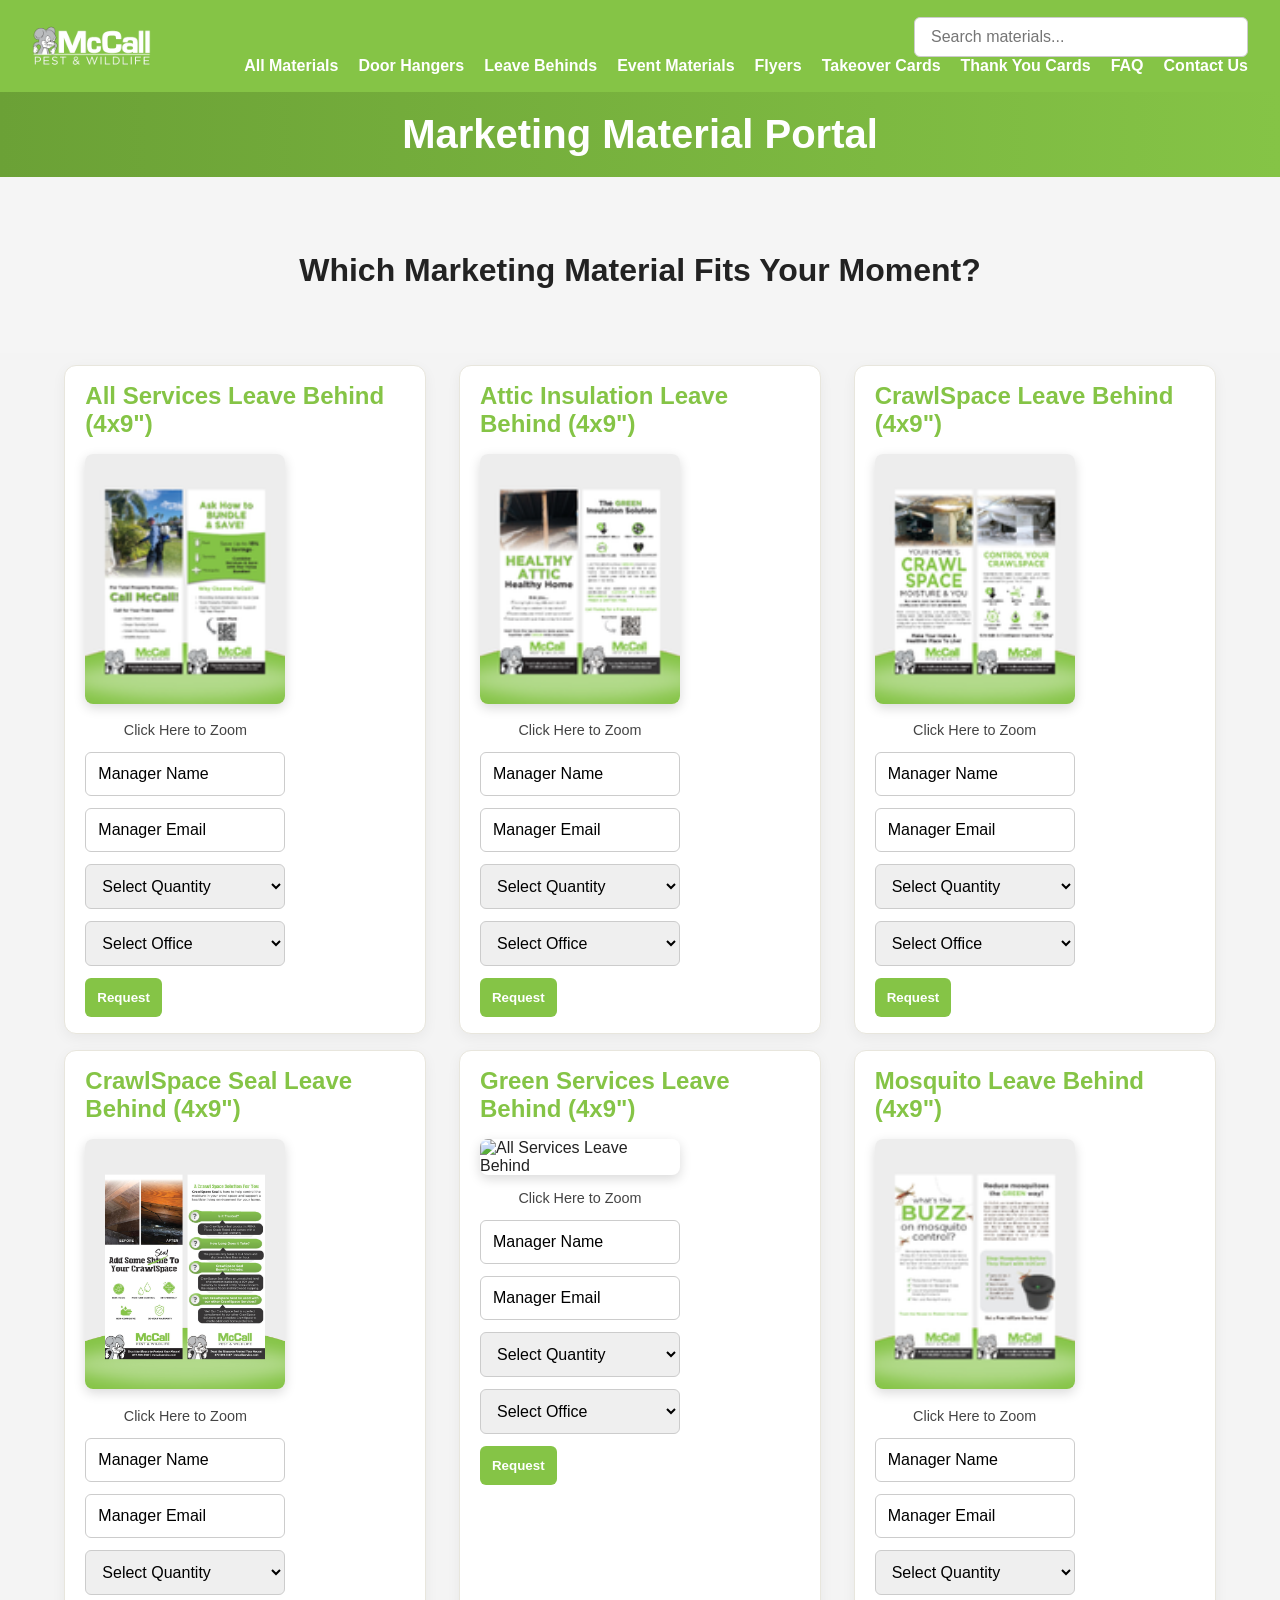
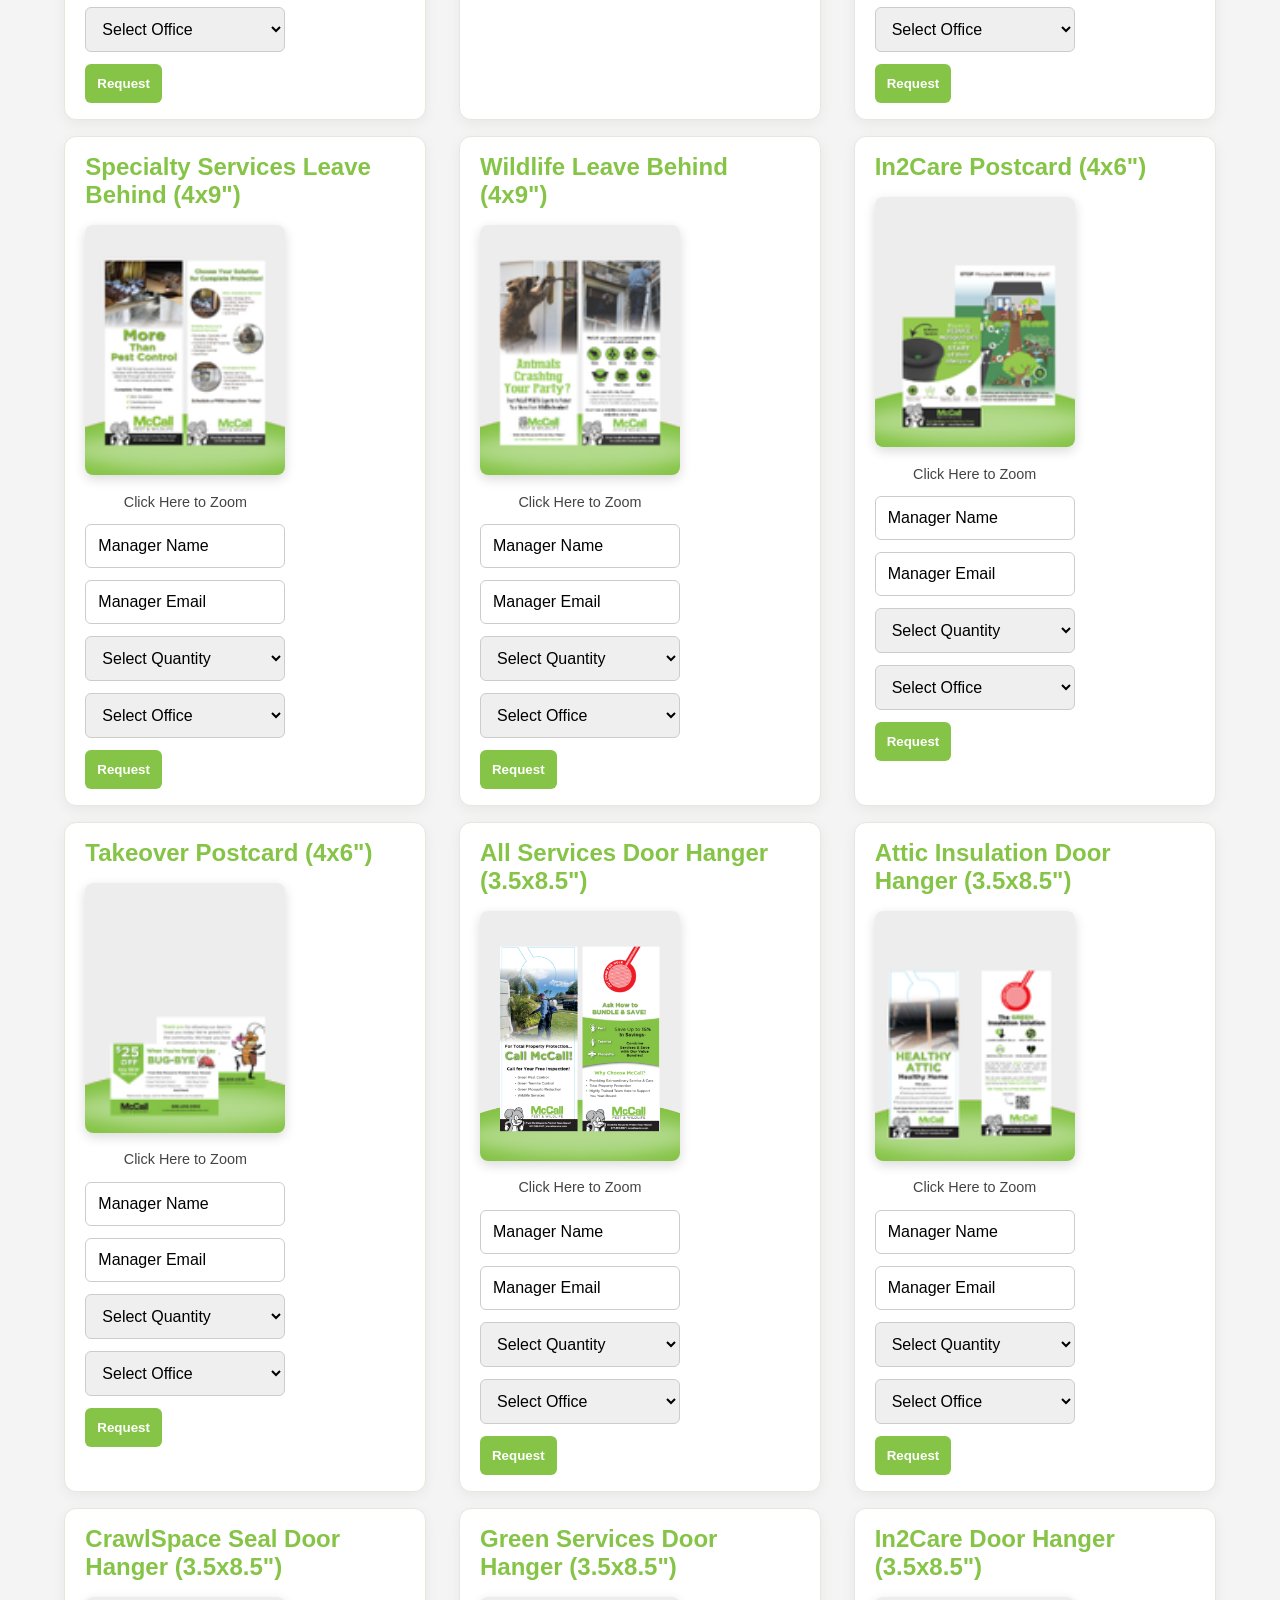
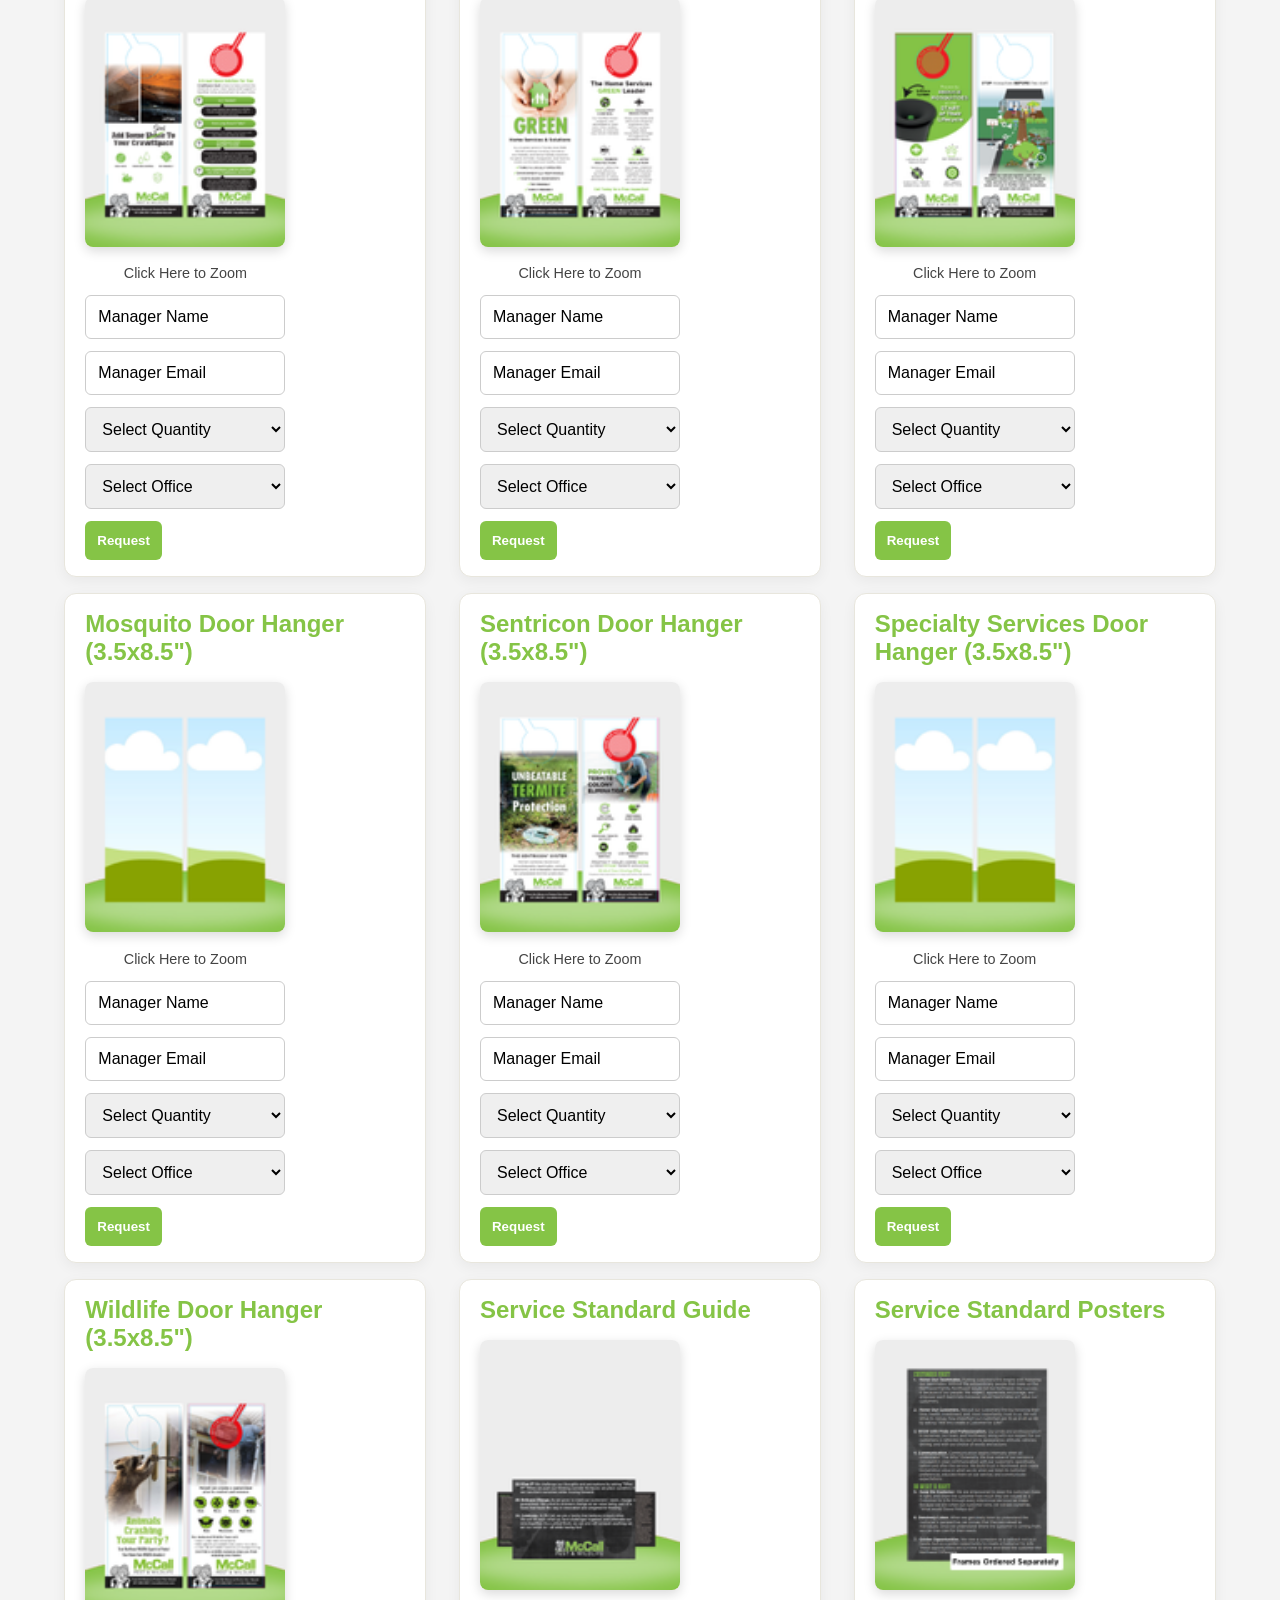
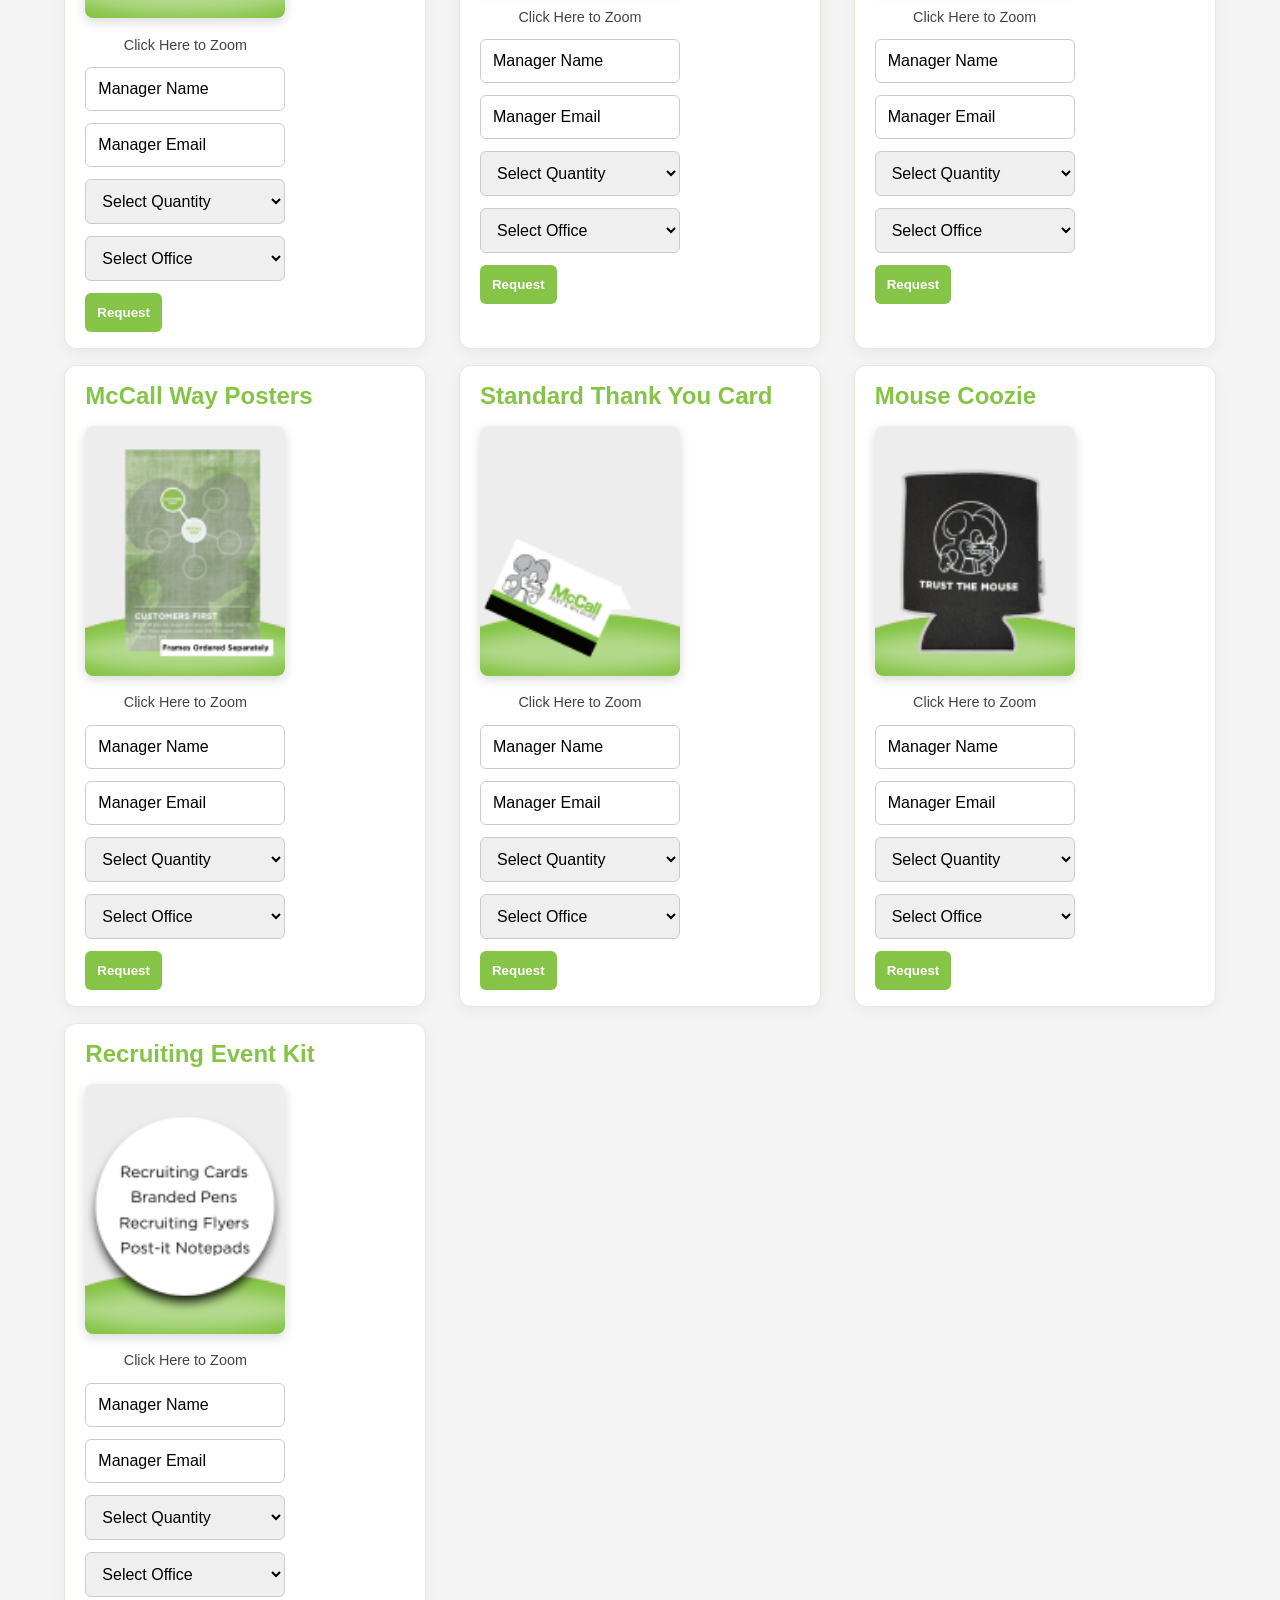
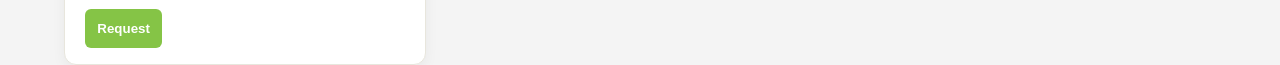
==== catalog.html @ 60d9f59c "done" ====
<!DOCTYPE html>
<html lang="en">
<head>
  <meta charset="UTF-8" />
  <meta name="viewport" content="width=device-width, initial-scale=1.0"/>
  <title>Product Flyers</title>
  <link rel="stylesheet" href="style.css" />
</head>
<body>

    <iframe name="hiddenFrame" style="display:none;"></iframe>
    
  <header class="header">
    <div class="logo-nav-container">
      <img src="images/McCall.png" alt="McCall Logo" class="logo" />
    


<div class="search-wrapper">
  <div class="search-container">
    <input type="text" id="portalSearch" placeholder="Search materials..." />
  </div>
  
<nav class="navbar"> 
  <a href="catalog.html">All Materials</a>
  <a href="door-hangers.html">Door Hangers</a>
  <a href="leave-behinds.html">Leave Behinds</a>
  <a href="event-materials.html">Event Materials</a>
  <a href="flyers.html">Flyers</a>
  <a href="takeover.html">Takeover Cards</a>
  <a href="thank-you-cards.html">Thank You Cards</a>
  <a href="faq.html">FAQ</a>
  <a href="contact.html">Contact Us</a>
</nav>

</div>



    </div>
  </header>

  <section class="hero-banner">
    <h1 class="hero-title">Marketing Material Portal</h1>
  </section>

<section class="feature-section" id="featureSection" aria-expanded="false">
  <div class="feature-content">
    <div class="feature-text-card">
      <h2>
        <a href="#" class="feature-title-link" id="featureToggle" role="button" aria-controls="featureDetails" aria-expanded="false">
          Which Marketing Material Fits Your Moment?
        </a>
      </h2>
      <div class="feature-details">
        <p><strong>Door Hangers (3.5x8.5")</strong><br>
        Designed with your clover leafing strategy in mind.</p>
        <p><strong>Flyers (8.5x11")</strong><br>
        The largest way to share your services. Perfect for community boards, commercial leave-behinds, and high-impact messaging.</p>
        <p><strong>Leave Behinds (4x9")</strong><br>
        Designed for in-person connection and extraordinary events. A friendly, sleek way to continue the conversation.</p>
        <p><strong>Takeover Cards (3x5")</strong><br>
        Share $25 discounts to new customers at events.</p>
        <p><strong>Thank You Cards (3x5")</strong><br>
        A kind word goes a long way. Use these to show appreciation for your community or teammates.</p>
      </div>
    </div>
  </div>
</section>





  <main class="product-grid">

   <div class="product-card">
      <h2 class="product-title">All Services Leave Behind (4x9")</h2>

        <div class="row-layout">
<div class="flyer-expand-toggle">
  <input class="expand-checkbox" hidden id="expand-all-services-leave-behind" type="checkbox" />

  <!-- 👇 This label controls the expand toggle -->
  <label class="flyer-thumb-container" for="expand-all-services-leave-behind">
    <img
      alt="All Services Leave Behind"
      class="flyer-thumb top-left"
      src="images/M11-allservices-lb-120.png"
    />

    <!-- 👇 This text is part of the same label, so it's clickable too -->
    <p style="text-align: center; font-size: 0.9rem; color: #444;">
      Click Here to Zoom
    </p>
  </label>

   <div class="product-details">
      <form 
  action="https://hooks.zapier.com/hooks/catch/12716030/um5ylif/" 
  method="POST" 
  target="hiddenFrame" 
  onsubmit="handleFormSubmit(event)" 
>


            <input type="text" name="fullName" placeholder="Manager Name" required />
            <input type="email" name="email" placeholder="Manager Email" required />
            <select name="Quantity" required>
              <option value="" disabled selected>Select Quantity</option>
              <option value="100">100</option>
              <option value="250">250</option>
              <option value="500">500</option>
              <option value="1000">1000</option>
            </select>
            <select name="office" required>
              <option value="" disabled selected>Select Office</option>
           <option value="Gainesville - McCall">Gainesville - McCall</option>
        <option value="Jacksonville - McCall">Jacksonville - McCall</option>
        <option value="Jacksonville Bases - McCall">Jacksonville Bases - McCall</option>
        <option value="Ocala - McCall">Ocala - McCall</option>
        <option value="Orlando - McCall">Orlando - McCall</option>
        <option value="Tallahassee - McCall">Tallahassee - McCall</option>
        <option value="Tampa - McCall">Tampa - McCall</option>
            </select>
            <input type="hidden" name="product" value="All Services Leave Behind" />
            <button type="submit" class="button">Request</button>
          </form>

          <p id="successMessage" style="display:none; color:green; margin-top:10px;">
  🥳 Stay tuned for an email confirmation!
</p>
        </div>

  <!-- This section shows the expanded view -->
  <label class="flyer-expanded-view" for="expand-all-services-leave-behind">
    <button aria-label="Close" class="flyer-close-button">×</button>
    <img
      alt="All Services Leave Behind"
      class="flyer-expanded-img"
      src="images/M11-allservices-lb-720.png"
    />
  </label>
</div>
      </div>
    </div>
    
   <div class="product-card">
      <h2 class="product-title">Attic Insulation Leave Behind (4x9")</h2>

        <div class="row-layout">
<div class="flyer-expand-toggle">
  <input class="expand-checkbox" hidden id="expand-Attic Insulation Leave Behind" type="checkbox" />

  <!-- 👇 This label controls the expand toggle -->
  <label class="flyer-thumb-container" for="expand-Attic Insulation Leave Behind">
    <img
      alt="All Services Leave Behind"
      class="flyer-thumb top-left"
      src="images/M11-attic-insulation-lb-120.png"
    />

    <!-- 👇 This text is part of the same label, so it's clickable too -->
    <p style="text-align: center; font-size: 0.9rem; color: #444;">
      Click Here to Zoom
    </p>
  </label>

   <div class="product-details">
      <form 
  action="https://hooks.zapier.com/hooks/catch/12716030/um5ylif/" 
  method="POST" 
  target="hiddenFrame" 
  onsubmit="handleFormSubmit(event)" 
>


            <input type="text" name="fullName" placeholder="Manager Name" required />
            <input type="email" name="email" placeholder="Manager Email" required />
            <select name="Quantity" required>
              <option value="" disabled selected>Select Quantity</option>
              <option value="100">100</option>
              <option value="250">250</option>
              <option value="500">500</option>
              <option value="1000">1000</option>
            </select>
            <select name="office" required>
              <option value="" disabled selected>Select Office</option>
           <option value="Gainesville - McCall">Gainesville - McCall</option>
        <option value="Jacksonville - McCall">Jacksonville - McCall</option>
        <option value="Jacksonville Bases - McCall">Jacksonville Bases - McCall</option>
        <option value="Ocala - McCall">Ocala - McCall</option>
        <option value="Orlando - McCall">Orlando - McCall</option>
        <option value="Tallahassee - McCall">Tallahassee - McCall</option>
        <option value="Tampa - McCall">Tampa - McCall</option>
            </select>
            <input type="hidden" name="product" value="Attic Insulation Leave Behind" />
            <button type="submit" class="button">Request</button>
          </form>

          <p id="successMessage" style="display:none; color:green; margin-top:10px;">
  🥳 Stay tuned for an email confirmation!
</p>
        </div>

  <!-- This section shows the expanded view -->
  <label class="flyer-expanded-view" for="expand-Attic Insulation Leave Behind">
    <button aria-label="Close" class="flyer-close-button">×</button>
    <img
      alt="All Services Leave Behind"
      class="flyer-expanded-img"
      src="images/M11-attic-insulation-lb-720.png"
    />
  </label>
</div>
      </div>
    </div>

    <div class="product-card">
      <h2 class="product-title">CrawlSpace Leave Behind (4x9")</h2>

        <div class="row-layout">
<div class="flyer-expand-toggle">
  <input class="expand-checkbox" hidden id="expand-CrawlSpace Leave Behind" type="checkbox" />

  <!-- 👇 This label controls the expand toggle -->
  <label class="flyer-thumb-container" for="expand-CrawlSpace Leave Behind">
    <img
      alt="All Services Leave Behind"
      class="flyer-thumb top-left"
      src="images/M11-crawlspace-lb-120.png"
    />

    <!-- 👇 This text is part of the same label, so it's clickable too -->
    <p style="text-align: center; font-size: 0.9rem; color: #444;">
      Click Here to Zoom
    </p>
  </label>

   <div class="product-details">
      <form 
  action="https://hooks.zapier.com/hooks/catch/12716030/um5ylif/" 
  method="POST" 
  target="hiddenFrame" 
  onsubmit="handleFormSubmit(event)" 
>


            <input type="text" name="fullName" placeholder="Manager Name" required />
            <input type="email" name="email" placeholder="Manager Email" required />
            <select name="Quantity" required>
              <option value="" disabled selected>Select Quantity</option>
              <option value="100">100</option>
              <option value="250">250</option>
              <option value="500">500</option>
              <option value="1000">1000</option>
            </select>
            <select name="office" required>
              <option value="" disabled selected>Select Office</option>
           <option value="Gainesville - McCall">Gainesville - McCall</option>
        <option value="Jacksonville - McCall">Jacksonville - McCall</option>
        <option value="Jacksonville Bases - McCall">Jacksonville Bases - McCall</option>
        <option value="Ocala - McCall">Ocala - McCall</option>
        <option value="Orlando - McCall">Orlando - McCall</option>
        <option value="Tallahassee - McCall">Tallahassee - McCall</option>
        <option value="Tampa - McCall">Tampa - McCall</option>
            </select>
            <input type="hidden" name="product" value="CrawlSpace " />
            <button type="submit" class="button">Request</button>
          </form>

          <p id="successMessage" style="display:none; color:green; margin-top:10px;">
  🥳 Stay tuned for an email confirmation!
</p>
        </div>

  <!-- This section shows the expanded view -->
  <label class="flyer-expanded-view" for="expand-CrawlSpace Leave Behind">
    <button aria-label="Close" class="flyer-close-button">×</button>
    <img
      alt="All Services Leave Behind"
      class="flyer-expanded-img"
      src="images/M11-crawlspace-lb-720.png"
    />
  </label>
</div>
      </div>
    </div>

       <div class="product-card">
      <h2 class="product-title">CrawlSpace Seal Leave Behind (4x9")</h2>

        <div class="row-layout">
<div class="flyer-expand-toggle">
  <input class="expand-checkbox" hidden id="expand-CrawlSpace Seal Leave Behind" type="checkbox" />

  <!-- 👇 This label controls the expand toggle -->
  <label class="flyer-thumb-container" for="expand-CrawlSpace Seal Leave Behind">
    <img
      alt="All Services Leave Behind"
      class="flyer-thumb top-left"
      src="images/M11-crawlspace-seal-lb-720.png"
    />

    <!-- 👇 This text is part of the same label, so it's clickable too -->
    <p style="text-align: center; font-size: 0.9rem; color: #444;">
      Click Here to Zoom
    </p>
  </label>

   <div class="product-details">
      <form 
  action="https://hooks.zapier.com/hooks/catch/12716030/um5ylif/" 
  method="POST" 
  target="hiddenFrame" 
  onsubmit="handleFormSubmit(event)" 
>


            <input type="text" name="fullName" placeholder="Manager Name" required />
            <input type="email" name="email" placeholder="Manager Email" required />
            <select name="Quantity" required>
              <option value="" disabled selected>Select Quantity</option>
              <option value="100">100</option>
              <option value="250">250</option>
              <option value="500">500</option>
              <option value="1000">1000</option>
            </select>
            <select name="office" required>
              <option value="" disabled selected>Select Office</option>
           <option value="Gainesville - McCall">Gainesville - McCall</option>
        <option value="Jacksonville - McCall">Jacksonville - McCall</option>
        <option value="Jacksonville Bases - McCall">Jacksonville Bases - McCall</option>
        <option value="Ocala - McCall">Ocala - McCall</option>
        <option value="Orlando - McCall">Orlando - McCall</option>
        <option value="Tallahassee - McCall">Tallahassee - McCall</option>
        <option value="Tampa - McCall">Tampa - McCall</option>
            </select>
            <input type="hidden" name="product" value="CrawlSpace Seal Leave Behind" />
            <button type="submit" class="button">Request</button>
          </form>

          <p id="successMessage" style="display:none; color:green; margin-top:10px;">
  🥳 Stay tuned for an email confirmation!
</p>
        </div>

  <!-- This section shows the expanded view -->
  <label class="flyer-expanded-view" for="expand-CrawlSpace Seal Leave Behind">
    <button aria-label="Close" class="flyer-close-button">×</button>
    <img
      alt="All Services Leave Behind"
      class="flyer-expanded-img"
      src="images/M11-crawlspace-seal-lb-720.png"
    />
  </label>
</div>
      </div>
    </div>

    
    <div class="product-card">
      <h2 class="product-title">Green Services Leave Behind (4x9")</h2>

        <div class="row-layout">
<div class="flyer-expand-toggle">
  <input class="expand-checkbox" hidden id="expand-Green Services Leave Behind" type="checkbox" />

  <!-- 👇 This label controls the expand toggle -->
  <label class="flyer-thumb-container" for="expand-Green Services Leave Behind">
    <img
      alt="All Services Leave Behind"
      class="flyer-thumb top-left"
      src="images/m11-green-services-lb-120.png"
    />

    <!-- 👇 This text is part of the same label, so it's clickable too -->
    <p style="text-align: center; font-size: 0.9rem; color: #444;">
      Click Here to Zoom
    </p>
  </label>

   <div class="product-details">
      <form 
  action="https://hooks.zapier.com/hooks/catch/12716030/um5ylif/" 
  method="POST" 
  target="hiddenFrame" 
  onsubmit="handleFormSubmit(event)" 
>


            <input type="text" name="fullName" placeholder="Manager Name" required />
            <input type="email" name="email" placeholder="Manager Email" required />
            <select name="Quantity" required>
              <option value="" disabled selected>Select Quantity</option>
              <option value="100">100</option>
              <option value="250">250</option>
              <option value="500">500</option>
              <option value="1000">1000</option>
            </select>
            <select name="office" required>
              <option value="" disabled selected>Select Office</option>
           <option value="Gainesville - McCall">Gainesville - McCall</option>
        <option value="Jacksonville - McCall">Jacksonville - McCall</option>
        <option value="Jacksonville Bases - McCall">Jacksonville Bases - McCall</option>
        <option value="Ocala - McCall">Ocala - McCall</option>
        <option value="Orlando - McCall">Orlando - McCall</option>
        <option value="Tallahassee - McCall">Tallahassee - McCall</option>
        <option value="Tampa - McCall">Tampa - McCall</option>
            </select>
            <input type="hidden" name="product" value="Green Services Leave Behind" />
            <button type="submit" class="button">Request</button>
          </form>

          <p id="successMessage" style="display:none; color:green; margin-top:10px;">
  🥳 Stay tuned for an email confirmation!
</p>
        </div>

  <!-- This section shows the expanded view -->
  <label class="flyer-expanded-view" for="expand-Green Services Leave Behind">
    <button aria-label="Close" class="flyer-close-button">×</button>
    <img
      alt="All Services Leave Behind"
      class="flyer-expanded-img"
      src="images/m11-green-services-lb-720.png"
    />
  </label>
</div>
      </div>
    </div>

 

     <div class="product-card">
      <h2 class="product-title">Mosquito Leave Behind (4x9")</h2>

        <div class="row-layout">
<div class="flyer-expand-toggle">
  <input class="expand-checkbox" hidden id="expand-Mosquito Leave Behind" type="checkbox" />

  <!-- 👇 This label controls the expand toggle -->
  <label class="flyer-thumb-container" for="expand-Mosquito Leave Behind">
    <img
      alt="All Services Leave Behind"
      class="flyer-thumb top-left"
      src="images/M11-mosquito-lb-120.png"
    />

    <!-- 👇 This text is part of the same label, so it's clickable too -->
    <p style="text-align: center; font-size: 0.9rem; color: #444;">
      Click Here to Zoom
    </p>
  </label>

   <div class="product-details">
      <form 
  action="https://hooks.zapier.com/hooks/catch/12716030/um5ylif/" 
  method="POST" 
  target="hiddenFrame" 
  onsubmit="handleFormSubmit(event)" 
>


            <input type="text" name="fullName" placeholder="Manager Name" required />
            <input type="email" name="email" placeholder="Manager Email" required />
            <select name="Quantity" required>
              <option value="" disabled selected>Select Quantity</option>
              <option value="100">100</option>
              <option value="250">250</option>
              <option value="500">500</option>
              <option value="1000">1000</option>
            </select>
            <select name="office" required>
              <option value="" disabled selected>Select Office</option>
           <option value="Gainesville - McCall">Gainesville - McCall</option>
        <option value="Jacksonville - McCall">Jacksonville - McCall</option>
        <option value="Jacksonville Bases - McCall">Jacksonville Bases - McCall</option>
        <option value="Ocala - McCall">Ocala - McCall</option>
        <option value="Orlando - McCall">Orlando - McCall</option>
        <option value="Tallahassee - McCall">Tallahassee - McCall</option>
        <option value="Tampa - McCall">Tampa - McCall</option>
            </select>
            <input type="hidden" name="product" value="Mosquito Leave Behind" />
            <button type="submit" class="button">Request</button>
          </form>

          <p id="successMessage" style="display:none; color:green; margin-top:10px;">
  🥳 Stay tuned for an email confirmation!
</p>
        </div>

  <!-- This section shows the expanded view -->
  <label class="flyer-expanded-view" for="expand-Mosquito Leave Behind">
    <button aria-label="Close" class="flyer-close-button">×</button>
    <img
      alt="All Services Leave Behind"
      class="flyer-expanded-img"
      src="images/M11-mosquito-lb-720.png"
    />
  </label>
</div>
      </div>
    </div>

        

           <div class="product-card">
      <h2 class="product-title">Specialty Services Leave Behind (4x9")</h2>

        <div class="row-layout">
<div class="flyer-expand-toggle">
  <input class="expand-checkbox" hidden id="expand-Specialty Services Leave Behind" type="checkbox" />

  <!-- 👇 This label controls the expand toggle -->
  <label class="flyer-thumb-container" for="expand-Specialty Services Leave Behind">
    <img
      alt="All Services Leave Behind"
      class="flyer-thumb top-left"
      src="images/M11-specialty-services-lb-120.png"
    />

    <!-- 👇 This text is part of the same label, so it's clickable too -->
    <p style="text-align: center; font-size: 0.9rem; color: #444;">
      Click Here to Zoom
    </p>
  </label>

   <div class="product-details">
      <form 
  action="https://hooks.zapier.com/hooks/catch/12716030/um5ylif/" 
  method="POST" 
  target="hiddenFrame" 
  onsubmit="handleFormSubmit(event)" 
>


            <input type="text" name="fullName" placeholder="Manager Name" required />
            <input type="email" name="email" placeholder="Manager Email" required />
            <select name="Quantity" required>
              <option value="" disabled selected>Select Quantity</option>
              <option value="100">100</option>
              <option value="250">250</option>
              <option value="500">500</option>
              <option value="1000">1000</option>
            </select>
            <select name="office" required>
              <option value="" disabled selected>Select Office</option>
           <option value="Gainesville - McCall">Gainesville - McCall</option>
        <option value="Jacksonville - McCall">Jacksonville - McCall</option>
        <option value="Jacksonville Bases - McCall">Jacksonville Bases - McCall</option>
        <option value="Ocala - McCall">Ocala - McCall</option>
        <option value="Orlando - McCall">Orlando - McCall</option>
        <option value="Tallahassee - McCall">Tallahassee - McCall</option>
        <option value="Tampa - McCall">Tampa - McCall</option>
            </select>
            <input type="hidden" name="product" value="Sentricon Leave Behind" />
            <button type="submit" class="button">Request</button>
          </form>

          <p id="successMessage" style="display:none; color:green; margin-top:10px;">
  🥳 Stay tuned for an email confirmation!
</p>
        </div>

  <!-- This section shows the expanded view -->
  <label class="flyer-expanded-view" for="expand-Specialty Services Leave Behind">
    <button aria-label="Close" class="flyer-close-button">×</button>
    <img
      alt="All Services Leave Behind"
      class="flyer-expanded-img"
      src="images/M11-specialty-services-lb-720.png"
    />
  </label>
</div>
      </div>
    </div>

               <div class="product-card">
      <h2 class="product-title">Wildlife Leave Behind (4x9")</h2>

        <div class="row-layout">
<div class="flyer-expand-toggle">
  <input class="expand-checkbox" hidden id="expand-Wildlife Leave Behind" type="checkbox" />

  <!-- 👇 This label controls the expand toggle -->
  <label class="flyer-thumb-container" for="expand-Wildlife Leave Behind">
    <img
      alt="All Services Leave Behind"
      class="flyer-thumb top-left"
      src="images/M11-wildlife-lb-120.png"
    />

    <!-- 👇 This text is part of the same label, so it's clickable too -->
    <p style="text-align: center; font-size: 0.9rem; color: #444;">
      Click Here to Zoom
    </p>
  </label>

   <div class="product-details">
      <form 
  action="https://hooks.zapier.com/hooks/catch/12716030/um5ylif/" 
  method="POST" 
  target="hiddenFrame" 
  onsubmit="handleFormSubmit(event)" 
>


            <input type="text" name="fullName" placeholder="Manager Name" required />
            <input type="email" name="email" placeholder="Manager Email" required />
            <select name="Quantity" required>
              <option value="" disabled selected>Select Quantity</option>
              <option value="100">100</option>
              <option value="250">250</option>
              <option value="500">500</option>
              <option value="1000">1000</option>
            </select>
            <select name="office" required>
              <option value="" disabled selected>Select Office</option>
           <option value="Gainesville - McCall">Gainesville - McCall</option>
        <option value="Jacksonville - McCall">Jacksonville - McCall</option>
        <option value="Jacksonville Bases - McCall">Jacksonville Bases - McCall</option>
        <option value="Ocala - McCall">Ocala - McCall</option>
        <option value="Orlando - McCall">Orlando - McCall</option>
        <option value="Tallahassee - McCall">Tallahassee - McCall</option>
        <option value="Tampa - McCall">Tampa - McCall</option>
            </select>
            <input type="hidden" name="product" value="Wildlife Leave Behind" />
            <button type="submit" class="button">Request</button>
          </form>

          <p id="successMessage" style="display:none; color:green; margin-top:10px;">
  🥳 Stay tuned for an email confirmation!
</p>
        </div>

  <!-- This section shows the expanded view -->
  <label class="flyer-expanded-view" for="expand-Wildlife Leave Behind">
    <button aria-label="Close" class="flyer-close-button">×</button>
    <img
      alt="All Services Leave Behind"
      class="flyer-expanded-img"
      src="images/M11-wildlife-lb-720.png"
    />
  </label>
</div>
      </div>
    </div>

        <div class="product-card">
      <h2 class="product-title">In2Care Postcard (4x6")</h2>

        <div class="row-layout">
<div class="flyer-expand-toggle">
  <input class="expand-checkbox" hidden id="expand-In2Care Postcard" type="checkbox" />

  <!-- 👇 This label controls the expand toggle -->
  <label class="flyer-thumb-container" for="expand-In2Care Postcard">
    <img
      alt="All Services Leave Behind"
      class="flyer-thumb top-left"
      src="images/M11-in2care-postcard-120.png"
    />

    <!-- 👇 This text is part of the same label, so it's clickable too -->
    <p style="text-align: center; font-size: 0.9rem; color: #444;">
      Click Here to Zoom
    </p>
  </label>

   <div class="product-details">
      <form 
  action="https://hooks.zapier.com/hooks/catch/12716030/um5ylif/" 
  method="POST" 
  target="hiddenFrame" 
  onsubmit="handleFormSubmit(event)" 
>


            <input type="text" name="fullName" placeholder="Manager Name" required />
            <input type="email" name="email" placeholder="Manager Email" required />
            <select name="Quantity" required>
              <option value="" disabled selected>Select Quantity</option>
              <option value="100">100</option>
              <option value="250">250</option>
              <option value="500">500</option>
              <option value="1000">1000</option>
            </select>
            <select name="office" required>
              <option value="" disabled selected>Select Office</option>
           <option value="Gainesville - McCall">Gainesville - McCall</option>
        <option value="Jacksonville - McCall">Jacksonville - McCall</option>
        <option value="Jacksonville Bases - McCall">Jacksonville Bases - McCall</option>
        <option value="Ocala - McCall">Ocala - McCall</option>
        <option value="Orlando - McCall">Orlando - McCall</option>
        <option value="Tallahassee - McCall">Tallahassee - McCall</option>
        <option value="Tampa - McCall">Tampa - McCall</option>
            </select>
            <input type="hidden" name="product" value="In2Care Postcard" />
            <button type="submit" class="button">Request</button>
          </form>

          <p id="successMessage" style="display:none; color:green; margin-top:10px;">
  🥳 Stay tuned for an email confirmation!
</p>
        </div>

  <!-- This section shows the expanded view -->
  <label class="flyer-expanded-view" for="expand-In2Care Postcard">
    <button aria-label="Close" class="flyer-close-button">×</button>
    <img
      alt="All Services Leave Behind"
      class="flyer-expanded-img"
      src="images/M11-in2care-postcard-720.png"
    />
  </label>
</div>
      </div>
    </div>


                   <div class="product-card">
      <h2 class="product-title">Takeover Postcard (4x6")</h2>

        <div class="row-layout">
<div class="flyer-expand-toggle">
  <input class="expand-checkbox" hidden id="expand-Takeover Postcard" type="checkbox" />

  <!-- 👇 This label controls the expand toggle -->
  <label class="flyer-thumb-container" for="expand-Takeover Postcard">
    <img
      alt="All Services Leave Behind"
      class="flyer-thumb top-left"
      src="images/M11-takeover-postcard-120.png"
    />

    <!-- 👇 This text is part of the same label, so it's clickable too -->
    <p style="text-align: center; font-size: 0.9rem; color: #444;">
      Click Here to Zoom
    </p>
  </label>

   <div class="product-details">
      <form 
  action="https://hooks.zapier.com/hooks/catch/12716030/um5ylif/" 
  method="POST" 
  target="hiddenFrame" 
  onsubmit="handleFormSubmit(event)" 
>


            <input type="text" name="fullName" placeholder="Manager Name" required />
            <input type="email" name="email" placeholder="Manager Email" required />
            <select name="Quantity" required>
              <option value="" disabled selected>Select Quantity</option>
              <option value="100">100</option>
              <option value="250">250</option>
              <option value="500">500</option>
              <option value="1000">1000</option>
            </select>
            <select name="office" required>
              <option value="" disabled selected>Select Office</option>
           <option value="Gainesville - McCall">Gainesville - McCall</option>
        <option value="Jacksonville - McCall">Jacksonville - McCall</option>
        <option value="Jacksonville Bases - McCall">Jacksonville Bases - McCall</option>
        <option value="Ocala - McCall">Ocala - McCall</option>
        <option value="Orlando - McCall">Orlando - McCall</option>
        <option value="Tallahassee - McCall">Tallahassee - McCall</option>
        <option value="Tampa - McCall">Tampa - McCall</option>
            </select>
            <input type="hidden" name="product" value="Takeover Postcard" />
            <button type="submit" class="button">Request</button>
          </form>

          <p id="successMessage" style="display:none; color:green; margin-top:10px;">
  🥳 Stay tuned for an email confirmation!
</p>
        </div>

  <!-- This section shows the expanded view -->
  <label class="flyer-expanded-view" for="expand-Takeover Postcard">
    <button aria-label="Close" class="flyer-close-button">×</button>
    <img
      alt="All Services Leave Behind"
      class="flyer-expanded-img"
      src="images/M11-takeover-postcard-720.png"
    />
  </label>
</div>
      </div>
    </div>

                       <div class="product-card">
      <h2 class="product-title">All Services Door Hanger (3.5x8.5")</h2>

        <div class="row-layout">
<div class="flyer-expand-toggle">
  <input class="expand-checkbox" hidden id="expand-All Services Door Hanger" type="checkbox" />

  <!-- 👇 This label controls the expand toggle -->
  <label class="flyer-thumb-container" for="expand-All Services Door Hanger">
    <img
      alt="All Services Leave Behind"
      class="flyer-thumb top-left"
      src="images/M11-allservices-dh-720.png"
    />

    <!-- 👇 This text is part of the same label, so it's clickable too -->
    <p style="text-align: center; font-size: 0.9rem; color: #444;">
      Click Here to Zoom
    </p>
  </label>

   <div class="product-details">
      <form 
  action="https://hooks.zapier.com/hooks/catch/12716030/um5ylif/" 
  method="POST" 
  target="hiddenFrame" 
  onsubmit="handleFormSubmit(event)" 
>


            <input type="text" name="fullName" placeholder="Manager Name" required />
            <input type="email" name="email" placeholder="Manager Email" required />
            <select name="Quantity" required>
              <option value="" disabled selected>Select Quantity</option>
              <option value="100">100</option>
              <option value="250">250</option>
              <option value="500">500</option>
              <option value="1000">1000</option>
            </select>
            <select name="office" required>
              <option value="" disabled selected>Select Office</option>
           <option value="Gainesville - McCall">Gainesville - McCall</option>
        <option value="Jacksonville - McCall">Jacksonville - McCall</option>
        <option value="Jacksonville Bases - McCall">Jacksonville Bases - McCall</option>
        <option value="Ocala - McCall">Ocala - McCall</option>
        <option value="Orlando - McCall">Orlando - McCall</option>
        <option value="Tallahassee - McCall">Tallahassee - McCall</option>
        <option value="Tampa - McCall">Tampa - McCall</option>
            </select>
            <input type="hidden" name="product" value="All Services Door Hanger" />
            <button type="submit" class="button">Request</button>
          </form>

          <p id="successMessage" style="display:none; color:green; margin-top:10px;">
  🥳 Stay tuned for an email confirmation!
</p>
        </div>

  <!-- This section shows the expanded view -->
  <label class="flyer-expanded-view" for="expand-All Services Door Hanger">
    <button aria-label="Close" class="flyer-close-button">×</button>
    <img
      alt="All Services Leave Behind"
      class="flyer-expanded-img"
      src="images/M11-takeover-postcard-720.png"
    />
  </label>
</div>
      </div>
    </div>

                           <div class="product-card">
      <h2 class="product-title">Attic Insulation Door Hanger (3.5x8.5")</h2>

        <div class="row-layout">
<div class="flyer-expand-toggle">
  <input class="expand-checkbox" hidden id="expand-Attic Insulation Door Hanger" type="checkbox" />

  <!-- 👇 This label controls the expand toggle -->
  <label class="flyer-thumb-container" for="expand-Attic Insulation Door Hanger">
    <img
      alt="All Services Leave Behind"
      class="flyer-thumb top-left"
      src="images/M11-attic-insulation-dh-120.png"
    />

    <!-- 👇 This text is part of the same label, so it's clickable too -->
    <p style="text-align: center; font-size: 0.9rem; color: #444;">
      Click Here to Zoom
    </p>
  </label>

   <div class="product-details">
      <form 
  action="https://hooks.zapier.com/hooks/catch/12716030/um5ylif/" 
  method="POST" 
  target="hiddenFrame" 
  onsubmit="handleFormSubmit(event)" 
>


            <input type="text" name="fullName" placeholder="Manager Name" required />
            <input type="email" name="email" placeholder="Manager Email" required />
            <select name="Quantity" required>
              <option value="" disabled selected>Select Quantity</option>
              <option value="100">100</option>
              <option value="250">250</option>
              <option value="500">500</option>
              <option value="1000">1000</option>
            </select>
            <select name="office" required>
              <option value="" disabled selected>Select Office</option>
           <option value="Gainesville - McCall">Gainesville - McCall</option>
        <option value="Jacksonville - McCall">Jacksonville - McCall</option>
        <option value="Jacksonville Bases - McCall">Jacksonville Bases - McCall</option>
        <option value="Ocala - McCall">Ocala - McCall</option>
        <option value="Orlando - McCall">Orlando - McCall</option>
        <option value="Tallahassee - McCall">Tallahassee - McCall</option>
        <option value="Tampa - McCall">Tampa - McCall</option>
            </select>
            <input type="hidden" name="product" value="Attic Insulation Door Hanger" />
            <button type="submit" class="button">Request</button>
          </form>

          <p id="successMessage" style="display:none; color:green; margin-top:10px;">
  🥳 Stay tuned for an email confirmation!
</p>
        </div>

  <!-- This section shows the expanded view -->
  <label class="flyer-expanded-view" for="expand-Attic Insulation Door Hanger">
    <button aria-label="Close" class="flyer-close-button">×</button>
    <img
      alt="All Services Leave Behind"
      class="flyer-expanded-img"
      src="images/M11-attic-insulation-dh-720.png"
    />
  </label>
</div>
      </div>
    </div>


                               <div class="product-card">
      <h2 class="product-title">CrawlSpace Seal Door Hanger (3.5x8.5")</h2>

        <div class="row-layout">
<div class="flyer-expand-toggle">
  <input class="expand-checkbox" hidden id="expand-CrawlSpace Seal Door Hanger" type="checkbox" />

  <!-- 👇 This label controls the expand toggle -->
  <label class="flyer-thumb-container" for="expand-CrawlSpace Seal Door Hanger">
    <img
      alt="All Services Leave Behind"
      class="flyer-thumb top-left"
      src="images/M11-crawlspace-seal-dh-120.png"
    />

    <!-- 👇 This text is part of the same label, so it's clickable too -->
    <p style="text-align: center; font-size: 0.9rem; color: #444;">
      Click Here to Zoom
    </p>
  </label>

   <div class="product-details">
      <form 
  action="https://hooks.zapier.com/hooks/catch/12716030/um5ylif/" 
  method="POST" 
  target="hiddenFrame" 
  onsubmit="handleFormSubmit(event)" 
>


            <input type="text" name="fullName" placeholder="Manager Name" required />
            <input type="email" name="email" placeholder="Manager Email" required />
            <select name="Quantity" required>
              <option value="" disabled selected>Select Quantity</option>
              <option value="100">100</option>
              <option value="250">250</option>
              <option value="500">500</option>
              <option value="1000">1000</option>
            </select>
            <select name="office" required>
              <option value="" disabled selected>Select Office</option>
           <option value="Gainesville - McCall">Gainesville - McCall</option>
        <option value="Jacksonville - McCall">Jacksonville - McCall</option>
        <option value="Jacksonville Bases - McCall">Jacksonville Bases - McCall</option>
        <option value="Ocala - McCall">Ocala - McCall</option>
        <option value="Orlando - McCall">Orlando - McCall</option>
        <option value="Tallahassee - McCall">Tallahassee - McCall</option>
        <option value="Tampa - McCall">Tampa - McCall</option>
            </select>
            <input type="hidden" name="product" value="CrawlSpace Seal Door Hanger" />
            <button type="submit" class="button">Request</button>
          </form>

          <p id="successMessage" style="display:none; color:green; margin-top:10px;">
  🥳 Stay tuned for an email confirmation!
</p>
        </div>

  <!-- This section shows the expanded view -->
  <label class="flyer-expanded-view" for="expand-CrawlSpace Seal Door Hanger">
    <button aria-label="Close" class="flyer-close-button">×</button>
    <img
      alt="All Services Leave Behind"
      class="flyer-expanded-img"
      src="images/M11-crawlspace-seal-dh-720.png"
    />
  </label>
</div>
      </div>
    </div>

                                   <div class="product-card">
      <h2 class="product-title">Green Services Door Hanger (3.5x8.5")</h2>

        <div class="row-layout">
<div class="flyer-expand-toggle">
  <input class="expand-checkbox" hidden id="expand-Green Services Door Hanger" type="checkbox" />

  <!-- 👇 This label controls the expand toggle -->
  <label class="flyer-thumb-container" for="expand-Green Services Door Hanger">
    <img
      alt="All Services Leave Behind"
      class="flyer-thumb top-left"
      src="images/M11-green-services-dh-120.png"
    />

    <!-- 👇 This text is part of the same label, so it's clickable too -->
    <p style="text-align: center; font-size: 0.9rem; color: #444;">
      Click Here to Zoom
    </p>
  </label>

   <div class="product-details">
      <form 
  action="https://hooks.zapier.com/hooks/catch/12716030/um5ylif/" 
  method="POST" 
  target="hiddenFrame" 
  onsubmit="handleFormSubmit(event)" 
>


            <input type="text" name="fullName" placeholder="Manager Name" required />
            <input type="email" name="email" placeholder="Manager Email" required />
            <select name="Quantity" required>
              <option value="" disabled selected>Select Quantity</option>
              <option value="100">100</option>
              <option value="250">250</option>
              <option value="500">500</option>
              <option value="1000">1000</option>
            </select>
            <select name="office" required>
              <option value="" disabled selected>Select Office</option>
           <option value="Gainesville - McCall">Gainesville - McCall</option>
        <option value="Jacksonville - McCall">Jacksonville - McCall</option>
        <option value="Jacksonville Bases - McCall">Jacksonville Bases - McCall</option>
        <option value="Ocala - McCall">Ocala - McCall</option>
        <option value="Orlando - McCall">Orlando - McCall</option>
        <option value="Tallahassee - McCall">Tallahassee - McCall</option>
        <option value="Tampa - McCall">Tampa - McCall</option>
            </select>
            <input type="hidden" name="product" value="Green Services Door Hanger" />
            <button type="submit" class="button">Request</button>
          </form>

          <p id="successMessage" style="display:none; color:green; margin-top:10px;">
  🥳 Stay tuned for an email confirmation!
</p>
        </div>

  <!-- This section shows the expanded view -->
  <label class="flyer-expanded-view" for="expand-Green Services Door Hanger">
    <button aria-label="Close" class="flyer-close-button">×</button>
    <img
      alt="All Services Leave Behind"
      class="flyer-expanded-img"
      src="images/M11-green-services-dh-720.png"
    />
  </label>
</div>
      </div>
    </div>

                                       <div class="product-card">
      <h2 class="product-title">In2Care Door Hanger (3.5x8.5")</h2>

        <div class="row-layout">
<div class="flyer-expand-toggle">
  <input class="expand-checkbox" hidden id="expand-In2Care Door Hanger Door Hanger" type="checkbox" />

  <!-- 👇 This label controls the expand toggle -->
  <label class="flyer-thumb-container" for="expand-In2Care Door Hanger Door Hanger">
    <img
      alt="All Services Leave Behind"
      class="flyer-thumb top-left"
      src="images/M11-in2care-dh-120.png"
    />

    <!-- 👇 This text is part of the same label, so it's clickable too -->
    <p style="text-align: center; font-size: 0.9rem; color: #444;">
      Click Here to Zoom
    </p>
  </label>

   <div class="product-details">
      <form 
  action="https://hooks.zapier.com/hooks/catch/12716030/um5ylif/" 
  method="POST" 
  target="hiddenFrame" 
  onsubmit="handleFormSubmit(event)" 
>


            <input type="text" name="fullName" placeholder="Manager Name" required />
            <input type="email" name="email" placeholder="Manager Email" required />
            <select name="Quantity" required>
              <option value="" disabled selected>Select Quantity</option>
              <option value="100">100</option>
              <option value="250">250</option>
              <option value="500">500</option>
              <option value="1000">1000</option>
            </select>
            <select name="office" required>
              <option value="" disabled selected>Select Office</option>
           <option value="Gainesville - McCall">Gainesville - McCall</option>
        <option value="Jacksonville - McCall">Jacksonville - McCall</option>
        <option value="Jacksonville Bases - McCall">Jacksonville Bases - McCall</option>
        <option value="Ocala - McCall">Ocala - McCall</option>
        <option value="Orlando - McCall">Orlando - McCall</option>
        <option value="Tallahassee - McCall">Tallahassee - McCall</option>
        <option value="Tampa - McCall">Tampa - McCall</option>
            </select>
            <input type="hidden" name="product" value="In2Care Door Hanger" />
            <button type="submit" class="button">Request</button>
          </form>

          <p id="successMessage" style="display:none; color:green; margin-top:10px;">
  🥳 Stay tuned for an email confirmation!
</p>
        </div>

  <!-- This section shows the expanded view -->
  <label class="flyer-expanded-view" for="expand-In2Care Door Hanger">
    <button aria-label="Close" class="flyer-close-button">×</button>
    <img
      alt="All Services Leave Behind"
      class="flyer-expanded-img"
      src="images/M11-in2care-dh-720.png"
    />
  </label>
</div>
      </div>
    </div>

                                           <div class="product-card">
      <h2 class="product-title">Mosquito Door Hanger (3.5x8.5")</h2>

        <div class="row-layout">
<div class="flyer-expand-toggle">
  <input class="expand-checkbox" hidden id="expand-Mosquito Door Hanger" type="checkbox" />

  <!-- 👇 This label controls the expand toggle -->
  <label class="flyer-thumb-container" for="expand-Mosquito Door Hanger">
    <img
      alt="All Services Leave Behind"
      class="flyer-thumb top-left"
      src="images/M11-mosquito-dh-120.png"
    />

    <!-- 👇 This text is part of the same label, so it's clickable too -->
    <p style="text-align: center; font-size: 0.9rem; color: #444;">
      Click Here to Zoom
    </p>
  </label>

   <div class="product-details">
      <form 
  action="https://hooks.zapier.com/hooks/catch/12716030/um5ylif/" 
  method="POST" 
  target="hiddenFrame" 
  onsubmit="handleFormSubmit(event)" 
>


            <input type="text" name="fullName" placeholder="Manager Name" required />
            <input type="email" name="email" placeholder="Manager Email" required />
            <select name="Quantity" required>
              <option value="" disabled selected>Select Quantity</option>
              <option value="100">100</option>
              <option value="250">250</option>
              <option value="500">500</option>
              <option value="1000">1000</option>
            </select>
            <select name="office" required>
              <option value="" disabled selected>Select Office</option>
           <option value="Gainesville - McCall">Gainesville - McCall</option>
        <option value="Jacksonville - McCall">Jacksonville - McCall</option>
        <option value="Jacksonville Bases - McCall">Jacksonville Bases - McCall</option>
        <option value="Ocala - McCall">Ocala - McCall</option>
        <option value="Orlando - McCall">Orlando - McCall</option>
        <option value="Tallahassee - McCall">Tallahassee - McCall</option>
        <option value="Tampa - McCall">Tampa - McCall</option>
            </select>
            <input type="hidden" name="product" value="Mosquito Door Hanger" />
            <button type="submit" class="button">Request</button>
          </form>

          <p id="successMessage" style="display:none; color:green; margin-top:10px;">
  🥳 Stay tuned for an email confirmation!
</p>
        </div>

  <!-- This section shows the expanded view -->
  <label class="flyer-expanded-view" for="expand-Mosquito Door Hanger">
    <button aria-label="Close" class="flyer-close-button">×</button>
    <img
      alt="All Services Leave Behind"
      class="flyer-expanded-img"
      src="images/M11-mosquito-dh-720.png"
    />
  </label>
</div>
      </div>
    </div>

                                               <div class="product-card">
      <h2 class="product-title">Sentricon Door Hanger (3.5x8.5")</h2>

        <div class="row-layout">
<div class="flyer-expand-toggle">
  <input class="expand-checkbox" hidden id="expand-Sentricon Door Hanger" type="checkbox" />

  <!-- 👇 This label controls the expand toggle -->
  <label class="flyer-thumb-container" for="expand-Sentricon Door Hanger">
    <img
      alt="All Services Leave Behind"
      class="flyer-thumb top-left"
      src="images/M11-sentricon-dh-120.png"
    />

    <!-- 👇 This text is part of the same label, so it's clickable too -->
    <p style="text-align: center; font-size: 0.9rem; color: #444;">
      Click Here to Zoom
    </p>
  </label>

   <div class="product-details">
      <form 
  action="https://hooks.zapier.com/hooks/catch/12716030/um5ylif/" 
  method="POST" 
  target="hiddenFrame" 
  onsubmit="handleFormSubmit(event)" 
>


            <input type="text" name="fullName" placeholder="Manager Name" required />
            <input type="email" name="email" placeholder="Manager Email" required />
            <select name="Quantity" required>
              <option value="" disabled selected>Select Quantity</option>
              <option value="100">100</option>
              <option value="250">250</option>
              <option value="500">500</option>
              <option value="1000">1000</option>
            </select>
            <select name="office" required>
              <option value="" disabled selected>Select Office</option>
           <option value="Gainesville - McCall">Gainesville - McCall</option>
        <option value="Jacksonville - McCall">Jacksonville - McCall</option>
        <option value="Jacksonville Bases - McCall">Jacksonville Bases - McCall</option>
        <option value="Ocala - McCall">Ocala - McCall</option>
        <option value="Orlando - McCall">Orlando - McCall</option>
        <option value="Tallahassee - McCall">Tallahassee - McCall</option>
        <option value="Tampa - McCall">Tampa - McCall</option>
            </select>
            <input type="hidden" name="product" value="Sentricon Door Hanger" />
            <button type="submit" class="button">Request</button>
          </form>

          <p id="successMessage" style="display:none; color:green; margin-top:10px;">
  🥳 Stay tuned for an email confirmation!
</p>
        </div>

  <!-- This section shows the expanded view -->
  <label class="flyer-expanded-view" for="expand-Sentricon Door Hanger">
    <button aria-label="Close" class="flyer-close-button">×</button>
    <img
      alt="All Services Leave Behind"
      class="flyer-expanded-img"
      src="images/M11-sentricon-dh-720.png"
    />
  </label>
</div>
      </div>
    </div>

                                                   <div class="product-card">
      <h2 class="product-title">Specialty Services Door Hanger (3.5x8.5")</h2>

        <div class="row-layout">
<div class="flyer-expand-toggle">
  <input class="expand-checkbox" hidden id="expand-Specialty Services Door Hanger" type="checkbox" />

  <!-- 👇 This label controls the expand toggle -->
  <label class="flyer-thumb-container" for="expand-Specialty Services Door Hanger">
    <img
      alt="All Services Leave Behind"
      class="flyer-thumb top-left"
      src="images/M11-specialty-services-dh-120.png"
    />

    <!-- 👇 This text is part of the same label, so it's clickable too -->
    <p style="text-align: center; font-size: 0.9rem; color: #444;">
      Click Here to Zoom
    </p>
  </label>

   <div class="product-details">
      <form 
  action="https://hooks.zapier.com/hooks/catch/12716030/um5ylif/" 
  method="POST" 
  target="hiddenFrame" 
  onsubmit="handleFormSubmit(event)" 
>


            <input type="text" name="fullName" placeholder="Manager Name" required />
            <input type="email" name="email" placeholder="Manager Email" required />
            <select name="Quantity" required>
              <option value="" disabled selected>Select Quantity</option>
              <option value="100">100</option>
              <option value="250">250</option>
              <option value="500">500</option>
              <option value="1000">1000</option>
            </select>
            <select name="office" required>
              <option value="" disabled selected>Select Office</option>
           <option value="Gainesville - McCall">Gainesville - McCall</option>
        <option value="Jacksonville - McCall">Jacksonville - McCall</option>
        <option value="Jacksonville Bases - McCall">Jacksonville Bases - McCall</option>
        <option value="Ocala - McCall">Ocala - McCall</option>
        <option value="Orlando - McCall">Orlando - McCall</option>
        <option value="Tallahassee - McCall">Tallahassee - McCall</option>
        <option value="Tampa - McCall">Tampa - McCall</option>
            </select>
            <input type="hidden" name="product" value="Specialty Services Door Hanger" />
            <button type="submit" class="button">Request</button>
          </form>

          <p id="successMessage" style="display:none; color:green; margin-top:10px;">
  🥳 Stay tuned for an email confirmation!
</p>
        </div>

  <!-- This section shows the expanded view -->
  <label class="flyer-expanded-view" for="expand-Specialty Services Door Hanger">
    <button aria-label="Close" class="flyer-close-button">×</button>
    <img
      alt="All Services Leave Behind"
      class="flyer-expanded-img"
      src="images/M11-specialty-services-dh-720.png"
    />
  </label>
</div>
      </div>
    </div>

                                                       <div class="product-card">
      <h2 class="product-title">Wildlife Door Hanger (3.5x8.5")</h2>

        <div class="row-layout">
<div class="flyer-expand-toggle">
  <input class="expand-checkbox" hidden id="expand->Wildlife Door Hanger" type="checkbox" />

  <!-- 👇 This label controls the expand toggle -->
  <label class="flyer-thumb-container" for="expand->Wildlife Door Hanger">
    <img
      alt="All Services Leave Behind"
      class="flyer-thumb top-left"
      src="images/M11-wildlife-dh-120.png"
    />

    <!-- 👇 This text is part of the same label, so it's clickable too -->
    <p style="text-align: center; font-size: 0.9rem; color: #444;">
      Click Here to Zoom
    </p>
  </label>

   <div class="product-details">
      <form 
  action="https://hooks.zapier.com/hooks/catch/12716030/um5ylif/" 
  method="POST" 
  target="hiddenFrame" 
  onsubmit="handleFormSubmit(event)" 
>


            <input type="text" name="fullName" placeholder="Manager Name" required />
            <input type="email" name="email" placeholder="Manager Email" required />
            <select name="Quantity" required>
              <option value="" disabled selected>Select Quantity</option>
              <option value="100">100</option>
              <option value="250">250</option>
              <option value="500">500</option>
              <option value="1000">1000</option>
            </select>
            <select name="office" required>
              <option value="" disabled selected>Select Office</option>
           <option value="Gainesville - McCall">Gainesville - McCall</option>
        <option value="Jacksonville - McCall">Jacksonville - McCall</option>
        <option value="Jacksonville Bases - McCall">Jacksonville Bases - McCall</option>
        <option value="Ocala - McCall">Ocala - McCall</option>
        <option value="Orlando - McCall">Orlando - McCall</option>
        <option value="Tallahassee - McCall">Tallahassee - McCall</option>
        <option value="Tampa - McCall">Tampa - McCall</option>
            </select>
            <input type="hidden" name="product" value="Wildlife Door Hanger" />
            <button type="submit" class="button">Request</button>
          </form>

          <p id="successMessage" style="display:none; color:green; margin-top:10px;">
  🥳 Stay tuned for an email confirmation!
</p>
        </div>

  <!-- This section shows the expanded view -->
  <label class="flyer-expanded-view" for="expand-Wildlife Services Door Hanger">
    <button aria-label="Close" class="flyer-close-button">×</button>
    <img
      alt="All Services Leave Behind"
      class="flyer-expanded-img"
      src="images/M11-wildlife-dh-720.png"
    />
  </label>
</div>
      </div>
    </div>


         <div class="product-card">
      <h2 class="product-title">Service Standard Guide</h2>

        <div class="row-layout">
<div class="flyer-expand-toggle">
  <input class="expand-checkbox" hidden id="expand-Service Standard Guide" type="checkbox" />

  <!-- 👇 This label controls the expand toggle -->
  <label class="flyer-thumb-container" for="expand-Service Standard Guide">
    <img
      alt="All Services Leave Behind"
      class="flyer-thumb top-left"
      src="images/M11-service-standard-guide-120.png"
    />

    <!-- 👇 This text is part of the same label, so it's clickable too -->
    <p style="text-align: center; font-size: 0.9rem; color: #444;">
      Click Here to Zoom
    </p>
  </label>

   <div class="product-details">
      <form 
  action="https://hooks.zapier.com/hooks/catch/12716030/um5ylif/" 
  method="POST" 
  target="hiddenFrame" 
  onsubmit="handleFormSubmit(event)" 
>


            <input type="text" name="fullName" placeholder="Manager Name" required />
            <input type="email" name="email" placeholder="Manager Email" required />
            <select name="Quantity" required>
              <option value="" disabled selected>Select Quantity</option>
              <option value="100">100</option>
              <option value="250">250</option>
              <option value="500">500</option>
              <option value="1000">1000</option>
            </select>
            <select name="office" required>
              <option value="" disabled selected>Select Office</option>
           <option value="Gainesville - McCall">Gainesville - McCall</option>
        <option value="Jacksonville - McCall">Jacksonville - McCall</option>
        <option value="Jacksonville Bases - McCall">Jacksonville Bases - McCall</option>
        <option value="Ocala - McCall">Ocala - McCall</option>
        <option value="Orlando - McCall">Orlando - McCall</option>
        <option value="Tallahassee - McCall">Tallahassee - McCall</option>
        <option value="Tampa - McCall">Tampa - McCall</option>
            </select>
            <input type="hidden" name="product" value="Service Standard Guide" />
            <button type="submit" class="button">Request</button>
          </form>

          <p id="successMessage" style="display:none; color:green; margin-top:10px;">
  🥳 Stay tuned for an email confirmation!
</p>
        </div>

  <!-- This section shows the expanded view -->
  <label class="flyer-expanded-view" for="expand-Service Standard Guide">
    <button aria-label="Close" class="flyer-close-button">×</button>
    <img
      alt="All Services Leave Behind"
      class="flyer-expanded-img"
      src="images/M11-service-standard-guide-720.png"
    />
  </label>
</div>
      </div>
    </div>

             <div class="product-card">
      <h2 class="product-title">Service Standard Posters</h2>

        <div class="row-layout">
<div class="flyer-expand-toggle">
  <input class="expand-checkbox" hidden id="expand-Service Standard Posters" type="checkbox" />

  <!-- 👇 This label controls the expand toggle -->
  <label class="flyer-thumb-container" for="expand-Service Standard Posters">
    <img
      alt="All Services Leave Behind"
      class="flyer-thumb top-left"
      src="images/nwst-service-standard-posters-120.png"
    />

    <!-- 👇 This text is part of the same label, so it's clickable too -->
    <p style="text-align: center; font-size: 0.9rem; color: #444;">
      Click Here to Zoom
    </p>
  </label>

   <div class="product-details">
      <form 
  action="https://hooks.zapier.com/hooks/catch/12716030/um5ylif/" 
  method="POST" 
  target="hiddenFrame" 
  onsubmit="handleFormSubmit(event)" 
>


            <input type="text" name="fullName" placeholder="Manager Name" required />
            <input type="email" name="email" placeholder="Manager Email" required />
            <select name="Quantity" required>
              <option value="" disabled selected>Select Quantity</option>
              <option value="100">100</option>
              <option value="250">250</option>
              <option value="500">500</option>
              <option value="1000">1000</option>
            </select>
            <select name="office" required>
              <option value="" disabled selected>Select Office</option>
           <option value="Gainesville - McCall">Gainesville - McCall</option>
        <option value="Jacksonville - McCall">Jacksonville - McCall</option>
        <option value="Jacksonville Bases - McCall">Jacksonville Bases - McCall</option>
        <option value="Ocala - McCall">Ocala - McCall</option>
        <option value="Orlando - McCall">Orlando - McCall</option>
        <option value="Tallahassee - McCall">Tallahassee - McCall</option>
        <option value="Tampa - McCall">Tampa - McCall</option>
            </select>
            <input type="hidden" name="product" value="Service Standard Posters" />
            <button type="submit" class="button">Request</button>
          </form>

          <p id="successMessage" style="display:none; color:green; margin-top:10px;">
  🥳 Stay tuned for an email confirmation!
</p>
        </div>

  <!-- This section shows the expanded view -->
  <label class="flyer-expanded-view" for="expand-Service Standard Posters">
    <button aria-label="Close" class="flyer-close-button">×</button>
    <img
      alt="All Services Leave Behind"
      class="flyer-expanded-img"
      src="images/nwst-service-standard-posters-720.png"
  </label>
</div>
      </div>
    </div>

                 <div class="product-card">
      <h2 class="product-title">McCall Way Posters</h2>

        <div class="row-layout">
<div class="flyer-expand-toggle">
  <input class="expand-checkbox" hidden id="expand-McCall Way Posters" type="checkbox" />

  <!-- 👇 This label controls the expand toggle -->
  <label class="flyer-thumb-container" for="expand-McCall Way Posters">
    <img
      alt="All Services Leave Behind"
      class="flyer-thumb top-left"
      src="images/nwst-northwest-way-posters-new-120.png"
    />

    <!-- 👇 This text is part of the same label, so it's clickable too -->
    <p style="text-align: center; font-size: 0.9rem; color: #444;">
      Click Here to Zoom
    </p>
  </label>

   <div class="product-details">
      <form 
  action="https://hooks.zapier.com/hooks/catch/12716030/um5ylif/" 
  method="POST" 
  target="hiddenFrame" 
  onsubmit="handleFormSubmit(event)" 
>


            <input type="text" name="fullName" placeholder="Manager Name" required />
            <input type="email" name="email" placeholder="Manager Email" required />
            <select name="Quantity" required>
              <option value="" disabled selected>Select Quantity</option>
              <option value="100">100</option>
              <option value="250">250</option>
              <option value="500">500</option>
              <option value="1000">1000</option>
            </select>
            <select name="office" required>
              <option value="" disabled selected>Select Office</option>
           <option value="Gainesville - McCall">Gainesville - McCall</option>
        <option value="Jacksonville - McCall">Jacksonville - McCall</option>
        <option value="Jacksonville Bases - McCall">Jacksonville Bases - McCall</option>
        <option value="Ocala - McCall">Ocala - McCall</option>
        <option value="Orlando - McCall">Orlando - McCall</option>
        <option value="Tallahassee - McCall">Tallahassee - McCall</option>
        <option value="Tampa - McCall">Tampa - McCall</option>
            </select>
            <input type="hidden" name="product" value="McCall Way Posters" />
            <button type="submit" class="button">Request</button>
          </form>

          <p id="successMessage" style="display:none; color:green; margin-top:10px;">
  🥳 Stay tuned for an email confirmation!
</p>
        </div>

  <!-- This section shows the expanded view -->
  <label class="flyer-expanded-view" for="expand-McCall Way Posters">
    <button aria-label="Close" class="flyer-close-button">×</button>
    <img
      alt="All Services Leave Behind"
      class="flyer-expanded-img"
      src="images/nwst-northwest-way-posters-new-720.png"
  </label>
</div>
      </div>
    </div>

       <div class="product-card">
      <h2 class="product-title">Standard Thank You Card</h2>

        <div class="row-layout">
<div class="flyer-expand-toggle">
  <input class="expand-checkbox" hidden id="expand-Standard Thank You Card<" type="checkbox" />

  <!-- 👇 This label controls the expand toggle -->
  <label class="flyer-thumb-container" for="expand-Standard Thank You Card<">
    <img
      alt="All Services Leave Behind"
      class="flyer-thumb top-left"
      src="images/m11-thank-you-card-120.png"
    />

    <!-- 👇 This text is part of the same label, so it's clickable too -->
    <p style="text-align: center; font-size: 0.9rem; color: #444;">
      Click Here to Zoom
    </p>
  </label>

   <div class="product-details">
      <form 
  action="https://hooks.zapier.com/hooks/catch/12716030/um5ylif/" 
  method="POST" 
  target="hiddenFrame" 
  onsubmit="handleFormSubmit(event)" 
>


            <input type="text" name="fullName" placeholder="Manager Name" required />
            <input type="email" name="email" placeholder="Manager Email" required />
            <select name="Quantity" required>
              <option value="" disabled selected>Select Quantity</option>
              <option value="100">100</option>
              <option value="250">250</option>
              <option value="500">500</option>
              <option value="1000">1000</option>
            </select>
            <select name="office" required>
              <option value="" disabled selected>Select Office</option>
           <option value="Gainesville - McCall">Gainesville - McCall</option>
        <option value="Jacksonville - McCall">Jacksonville - McCall</option>
        <option value="Jacksonville Bases - McCall">Jacksonville Bases - McCall</option>
        <option value="Ocala - McCall">Ocala - McCall</option>
        <option value="Orlando - McCall">Orlando - McCall</option>
        <option value="Tallahassee - McCall">Tallahassee - McCall</option>
        <option value="Tampa - McCall">Tampa - McCall</option>
            </select>
            <input type="hidden" name="product" value="Standard Thank You Card<" />
            <button type="submit" class="button">Request</button>
          </form>

          <p id="successMessage" style="display:none; color:green; margin-top:10px;">
  🥳 Stay tuned for an email confirmation!
</p>
        </div>

  <!-- This section shows the expanded view -->
  <label class="flyer-expanded-view" for="expand-Standard Thank You Card<">
    <button aria-label="Close" class="flyer-close-button">×</button>
    <img
      alt="All Services Leave Behind"
      class="flyer-expanded-img"
      src="images/m11-thank-you-card-720.png"
  </label>
</div>
      </div>
    </div>


                     <div class="product-card">
      <h2 class="product-title">Mouse Coozie</h2>

        <div class="row-layout">
<div class="flyer-expand-toggle">
  <input class="expand-checkbox" hidden id="expand-Mouse Coozie" type="checkbox" />

  <!-- 👇 This label controls the expand toggle -->
  <label class="flyer-thumb-container" for="expand-Mouse Coozie">
    <img
      alt="All Services Leave Behind"
      class="flyer-thumb top-left"
      src="images/m11-coozie-event-120.png"
    />

    <!-- 👇 This text is part of the same label, so it's clickable too -->
    <p style="text-align: center; font-size: 0.9rem; color: #444;">
      Click Here to Zoom
    </p>
  </label>

   <div class="product-details">
      <form 
  action="https://hooks.zapier.com/hooks/catch/12716030/um5ylif/" 
  method="POST" 
  target="hiddenFrame" 
  onsubmit="handleFormSubmit(event)" 
>


            <input type="text" name="fullName" placeholder="Manager Name" required />
            <input type="email" name="email" placeholder="Manager Email" required />
            <select name="Quantity" required>
              <option value="" disabled selected>Select Quantity</option>
              <option value="100">100</option>
              <option value="250">250</option>
              <option value="500">500</option>
              <option value="1000">1000</option>
            </select>
            <select name="office" required>
              <option value="" disabled selected>Select Office</option>
           <option value="Gainesville - McCall">Gainesville - McCall</option>
        <option value="Jacksonville - McCall">Jacksonville - McCall</option>
        <option value="Jacksonville Bases - McCall">Jacksonville Bases - McCall</option>
        <option value="Ocala - McCall">Ocala - McCall</option>
        <option value="Orlando - McCall">Orlando - McCall</option>
        <option value="Tallahassee - McCall">Tallahassee - McCall</option>
        <option value="Tampa - McCall">Tampa - McCall</option>
            </select>
            <input type="hidden" name="product" value="Mouse Coozie" />
            <button type="submit" class="button">Request</button>
          </form>

          <p id="successMessage" style="display:none; color:green; margin-top:10px;">
  🥳 Stay tuned for an email confirmation!
</p>
        </div>

  <!-- This section shows the expanded view -->
  <label class="flyer-expanded-view" for="expand-Mouse Coozie">
    <button aria-label="Close" class="flyer-close-button">×</button>
    <img
      alt="All Services Leave Behind"
      class="flyer-expanded-img"
      src="images/m11-coozie-event-720.png"
  </label>
</div>
      </div>
    </div>



                         <div class="product-card">
      <h2 class="product-title">Recruiting Event Kit</h2>

        <div class="row-layout">
<div class="flyer-expand-toggle">
  <input class="expand-checkbox" hidden id="expand-Recruiting Event Kit" type="checkbox" />

  <!-- 👇 This label controls the expand toggle -->
  <label class="flyer-thumb-container" for="expand-Recruiting Event Kit">
    <img
      alt="All Services Leave Behind"
      class="flyer-thumb top-left"
      src="images/m11-recruiting-kit-event-120.png"

    <!-- 👇 This text is part of the same label, so it's clickable too -->
    <p style="text-align: center; font-size: 0.9rem; color: #444;">
      Click Here to Zoom
    </p>
  </label>

   <div class="product-details">
      <form 
  action="https://hooks.zapier.com/hooks/catch/12716030/um5ylif/" 
  method="POST" 
  target="hiddenFrame" 
  onsubmit="handleFormSubmit(event)" 
>


            <input type="text" name="fullName" placeholder="Manager Name" required />
            <input type="email" name="email" placeholder="Manager Email" required />
            <select name="Quantity" required>
              <option value="" disabled selected>Select Quantity</option>
              <option value="100">100</option>
              <option value="250">250</option>
              <option value="500">500</option>
              <option value="1000">1000</option>
            </select>
            <select name="office" required>
              <option value="" disabled selected>Select Office</option>
           <option value="Gainesville - McCall">Gainesville - McCall</option>
        <option value="Jacksonville - McCall">Jacksonville - McCall</option>
        <option value="Jacksonville Bases - McCall">Jacksonville Bases - McCall</option>
        <option value="Ocala - McCall">Ocala - McCall</option>
        <option value="Orlando - McCall">Orlando - McCall</option>
        <option value="Tallahassee - McCall">Tallahassee - McCall</option>
        <option value="Tampa - McCall">Tampa - McCall</option>
            </select>
            <input type="hidden" name="product" value="Recruiting Event Kit" />
            <button type="submit" class="button">Request</button>
          </form>

          <p id="successMessage" style="display:none; color:green; margin-top:10px;">
  🥳 Stay tuned for an email confirmation!
</p>
        </div>

  <!-- This section shows the expanded view -->
  <label class="flyer-expanded-view" for="expand-Recruiting Event Kit">
    <button aria-label="Close" class="flyer-close-button">×</button>
    <img
      alt="All Services Leave Behind"
      class="flyer-expanded-img"
      src="images/m11-recruiting-kit-event-720.png"
  </label>
</div>
      </div>
    </div>

    
  </main>
<script>
document.addEventListener('DOMContentLoaded', () => {
  const checkboxes = Array.from(document.querySelectorAll('.expand-checkbox'));

  function updateScrollLock() {
    const anyOpen = checkboxes.some(cb => cb.checked);
    document.body.classList.toggle('modal-open', anyOpen);
  }

  // Toggle scroll lock when any modal checkbox changes
  checkboxes.forEach(cb => cb.addEventListener('change', updateScrollLock));

  // Close on ESC
  document.addEventListener('keydown', (e) => {
    if (e.key === 'Escape') {
      checkboxes.forEach(cb => cb.checked = false);
      updateScrollLock();
    }
  });

  // Close when clicking the "×" button
  document.querySelectorAll('.flyer-close-button').forEach(btn => {
    btn.addEventListener('click', (e) => {
      e.preventDefault(); // prevent the label default toggle
      const label = btn.closest('.flyer-expanded-view');
      if (label) {
        const inputId = label.getAttribute('for');
        const input = document.getElementById(inputId);
        if (input) input.checked = false;
      }
      updateScrollLock();
    });
  });

  // Search filter
  const search = document.getElementById('portalSearch');
  if (search) {
    search.addEventListener('input', function () {
      const q = this.value.toLowerCase();
      document.querySelectorAll('.product-card').forEach(card => {
        const title = (card.querySelector('.product-title')?.textContent || '').toLowerCase();
        card.style.display = title.includes(q) ? 'block' : 'none';
      });
    });
  }

  // Feature accordion (robust to missing IDs)
  const section = document.getElementById('featureSection');
  const title = document.getElementById('featureToggle');
  const content = section?.querySelector('.feature-content');
  const details = document.getElementById('featureDetails') || section?.querySelector('.feature-details');

  function toggleFeature(e) {
    if (!section || !title || !details) return;
    if (e) e.preventDefault();
    const isOpen = section.classList.toggle('open');
    details.classList.toggle('show', isOpen);
    section.setAttribute('aria-expanded', isOpen);
    title.setAttribute('aria-expanded', isOpen);
  }

  if (title) title.addEventListener('click', toggleFeature);
  if (content) {
    content.addEventListener('click', (e) => {
      if (e.target.closest('.feature-details a') && e.target !== title) return;
      if (e.target.closest('#featureToggle')) return;
      toggleFeature(e);
    });
  }

  // ✅ Form handler for Zapier + success message + redirect
  window.handleFormSubmit = function(e) {
    e.preventDefault();
    const form = e.target;

    // Submit to Zapier webhook
    form.submit();

    // Clear the form
    form.reset();

    // Show success message only inside this product-card
    const msg = form.closest('.product-details').querySelector('#successMessage');
    if (msg) {
      msg.style.display = 'block';
      setTimeout(() => {
        msg.style.display = 'none';
      }, 2000); // fade message before redirect
    }

    // Redirect after short delay
    setTimeout(() => {
      window.location.href = 'success.html';
    }, 2500);
    };
});
</script>


</body>
</html>
---- style.css ----
body {
  margin: 0;
  font-family: 'Segoe UI', sans-serif;
  background: #f4f4f4;
  color: #222;
}

.header {
  background-color: #85C446;
  padding: 1rem 2rem;
  text-align: center;
}

.logo-nav-container {
  display: flex;
  align-items: center;
  justify-content: space-between;
  flex-wrap: wrap;
}

.logo {
  height: 60px;
}

.navbar {
  display: flex;
  gap: 20px;
}

.navbar a {
  color: white;
  text-decoration: none;
  font-weight: 600;
}

.hero-banner {
  background: linear-gradient(to right, #6ba136, #85C446);
  color: white;
  padding: 2rem;
  text-align: center;
}

.hero-title {
  font-size: 2.5rem;
  margin: 0;
}


.product-grid {
  display: grid;
  grid-template-columns: repeat(3, 1fr); /* always 3 columns */
  gap: 1rem;
  padding: 1rem;
  margin: 0 auto;
  width: 100%;
  max-width: 1200px;
  box-sizing: border-box;
}

.product-card:hover {
  transform: translateY(-4px);
  transform: scale(1.02);
}

body.modal-open .product-card:hover {
  transform: none;
}

.flyer-thumb {
  width: 100%;
  height: auto;
  border-radius: 8px;
  box-shadow: 0 4px 12px rgba(0, 0, 0, 0.15);
  cursor: pointer;
}

.product-details {
  flex: 1;
  display: flex;
  flex-direction: column;
  gap: 0.75rem;
}

.product-details form {
  display: flex;
  flex-direction: column;
  gap: 0.75rem;
  background: transparent;
  padding: 0;
  border-radius: 0;
}

.product-details input,
.product-details select {
  padding: 0.75rem;
  font-size: 1rem;
  border: 1px solid #ccc;
  border-radius: 6px;
}

.product-details input::placeholder {
  color: #000;
  opacity: 1;
}

.product-details input:focus,
.product-details select:focus {
  border-color: #85C446;
  outline: none;
}

.product-details button {
  padding: 0.75rem;
  background-color: #85C446;
  color: white;
  border: none;
  border-radius: 6px;
  font-weight: bold;
  cursor: pointer;
  transition: background-color 0.3s ease;
  width: fit-content;
}

.product-details button:hover {
  background-color: #6ba136;
}


.row-layout {
  display: flex;
  flex-direction: row;
  gap: 2rem;
  align-items: flex-start;
}

.flyer-expand-toggle {
  flex: 0 0 200px;
  max-width: 200px;
}

.expand-checkbox:checked ~ .flyer-expanded-view {
  pointer-events: all;
  opacity: 1;
}

.flyer-thumb-container {
  display: block;
  cursor: pointer;
}

.flyer-expanded-view {
  position: fixed;
  top: 0;
  left: 0;
  z-index: 999;
  width: 100vw;
  height: 100vh;
  background: rgba(0, 0, 0, 0.9);
  display: flex;
  align-items: center;
  justify-content: center;
  pointer-events: none;
  opacity: 0;
  transition: opacity 0.3s ease;
}


.flyer-close-button {
  position: absolute;
  top: 30px;
  right: 40px;
  background: transparent;
  border: none;
  font-size: 3rem;
  color: white;
  cursor: pointer;
  z-index: 1001;
}

.flyer-close-button:hover {
  color: #ccc;
}

.flyer-overlay {
  display: flex;
  flex-direction: column;
  align-items: center;
  justify-content: center;
  width: 100%;
  height: 100%;
  cursor: default;
}

body.modal-open {
  overflow: hidden;
}

.flyer-expanded-view img.flyer-expanded-img {
  max-width: 90vw;
  max-height: 90vh;
  width: auto;
  height: auto;
  object-fit: contain;
  border-radius: 12px;
  box-shadow: 0 8px 20px rgba(0, 0, 0, 0.5);
  display: block;
  margin: auto;
}


.product-card .product-title {
  font-size: 1.5rem;
  color: #85C446;
  margin: 0 0 1rem 0;
  text-align: left;
}

.product-card {
  background: #ffffff; 
  border: 1px solid #e8e6dd;
  border-radius: 12px;
  padding: 1rem 1.25rem;
  box-shadow: 0 4px 14px rgba(0, 0, 0, 0.05);
  transition: transform 0.3s ease;
  transform-origin: top left;

  max-width: 320px;   /* ✅ keep cards from being oversized */
  width: 100%;        /* ✅ let them shrink as needed */
  margin: 0 auto;     /* ✅ center inside each grid cell */
}



.nav-search-wrapper {
  display: flex;
  flex-direction: column;
  align-items: flex-end;
  gap: 0.5rem;
}

.search-container {
  width: 100%;
  display: flex;
  justify-content: flex-end;
}

#portalSearch {
  width: 300px;
  padding: 0.6rem 1rem;
  font-size: 1rem;
  border: 1px solid #ccc;
  border-radius: 6px;
}

.page-content-wrapper {
  width: 100%;
  padding: 3rem 1rem;
  display: flex;
  justify-content: center;
  background: white;
  box-shadow: 0 4px 16px rgba(0, 0, 0, 0.05);
  border-radius: 12px;
  box-sizing: border-box;
  margin-top: 0;
}


.product-details textarea {
  padding: 0.75rem;
  font-size: 1rem;
  border: 1px solid #ccc;
  border-radius: 6px;
  font-family: 'Segoe UI', sans-serif;
}

.video-banner {
  height: 200px;
  overflow: hidden;
  position: relative;
}

.video-banner video {
  position: absolute;
  top: 50%;
  left: 50%;
  min-width: 100%;
  min-height: 100%;
  transform: translate(-50%, -50%);
  object-fit: cover;
}

.product-card-link {
  color: inherit;
  text-decoration: none;
  display: block;
}

.product-card-link:hover,
.product-card-link:focus {
  color: inherit;
  text-decoration: none;
}

.navbar a {
  color: white;
  text-decoration: none;
  font-weight: 600;
}

.navbar a:visited {
  color: white;
}

.feature-section {
  background-color: #f5f5f5;
  padding: 4rem 2rem;
  display: flex;
  justify-content: center;
}

.feature-content {
  display: flex;
  align-items: center;
  max-width: 1200px;
  border: 2px solid #85C446;
  border-radius: 12px;
  overflow: hidden;
  background-color: white;
  box-shadow: 0 8px 24px rgba(0, 0, 0, 0.1);
}

.feature-text-card {
  flex: 1;
  padding: 2rem;
}

.feature-text-card h2 {
  font-size: 2rem;
  font-weight: bold;
  margin-bottom: 1rem;
}

.feature-text-card p {
  font-size: 1rem;
  line-height: 1.6;
  margin-bottom: 1.5rem;
}

.feature-btn {
  padding: 0.75rem 1.5rem;
  border: 2px solid rgb(52, 37, 37);
  background: transparent;
  font-weight: bold;
  font-size: 1rem;
  cursor: pointer;
  transition: background 0.3s, color 0.3s;
}

.feature-btn:hover {
  background: black;
  color: white;
}

.feature-image {
  flex: 1;
  display: flex;
  justify-content: center;
  align-items: center;
}

.feature-image img {
  width: 100%;
  height: auto;
  object-fit: cover;
}

.product-details.button {
  padding: 0.75rem 1.25rem;
  background-color: #85C446;
  color: white;
  border-radius: 6px;
  font-weight: bold;
  text-align: center;
  cursor: pointer;
  transition: background-color 0.3s ease;
  width: fit-content;
  margin-top: 1rem;
}

.product-details.button:hover {
  background-color: #6ba136;
}

.return-home-btn {
  display: inline-block;
  margin-top: 2rem;
  padding: 0.75rem 1.5rem;
  background-color: #85C446;
  color: white;
  text-decoration: none;
  border-radius: 6px;
  font-weight: bold;
  transition: background-color 0.3s ease;
}

.return-home-btn:hover {
  background-color: #6ba136;
}

html, body {
  height: 100%;
  width: 100%;
  margin: 0;
  padding: 0;
}

.video-banner {
  height: 100vh; /* Full screen height */
  width: 100vw;
  position: relative;
  overflow: hidden;
}

.video-banner video {
  position: absolute;
  top: 50%;
  left: 50%;
  min-width: 100%;
  min-height: 100%;
  transform: translate(-50%, -50%);
  object-fit: cover;
}

main, .pdf-embed {
  width: 100vw;
  height: 100vh;
  margin: 0;
  padding: 0;
  border: none;
}

.pdf-embed {
  display: block;
}

a {
  color: inherit;
  text-decoration: none;
}

a:visited {
  color: inherit;
}

.product-card-link,
.feature-btn,
.return-home-btn {
  border-radius: 12px;
}

.feature-title-link {
  color: inherit;
  text-decoration: none;
}

.feature-title-link:hover {
  text-decoration: underline;
  color: #85C446; /* or your brand color */
}

.feature-details {
  display: none; /* hide initially */
}

.feature-details.show {
  display: block; /* show when toggled */
}

/* Closed state: keep it minimal */
.feature-section:not(.open) .feature-content {
  border: none;
  box-shadow: none;
  background: transparent;
  padding: 0;
}

/* Add the .open class when revealing */
/* in style.css */
.feature-details { display: none; }
.feature-details.show { display: block; }

/* tighten hero + feature spacing */
.hero-banner { padding: 1.25rem 2rem; }          /* was 2rem */
.feature-section { padding: 1rem 0; margin: 0; }  /* was 4rem 2rem */
.feature-content { cursor: pointer; }

/* accordion states */
.feature-details { display: none; }
.feature-section.open .feature-details { display: block; }

/* optional: reduce gap above the grid a touch */
.product-grid { padding-top: 0.75rem; }           /* was 1rem */
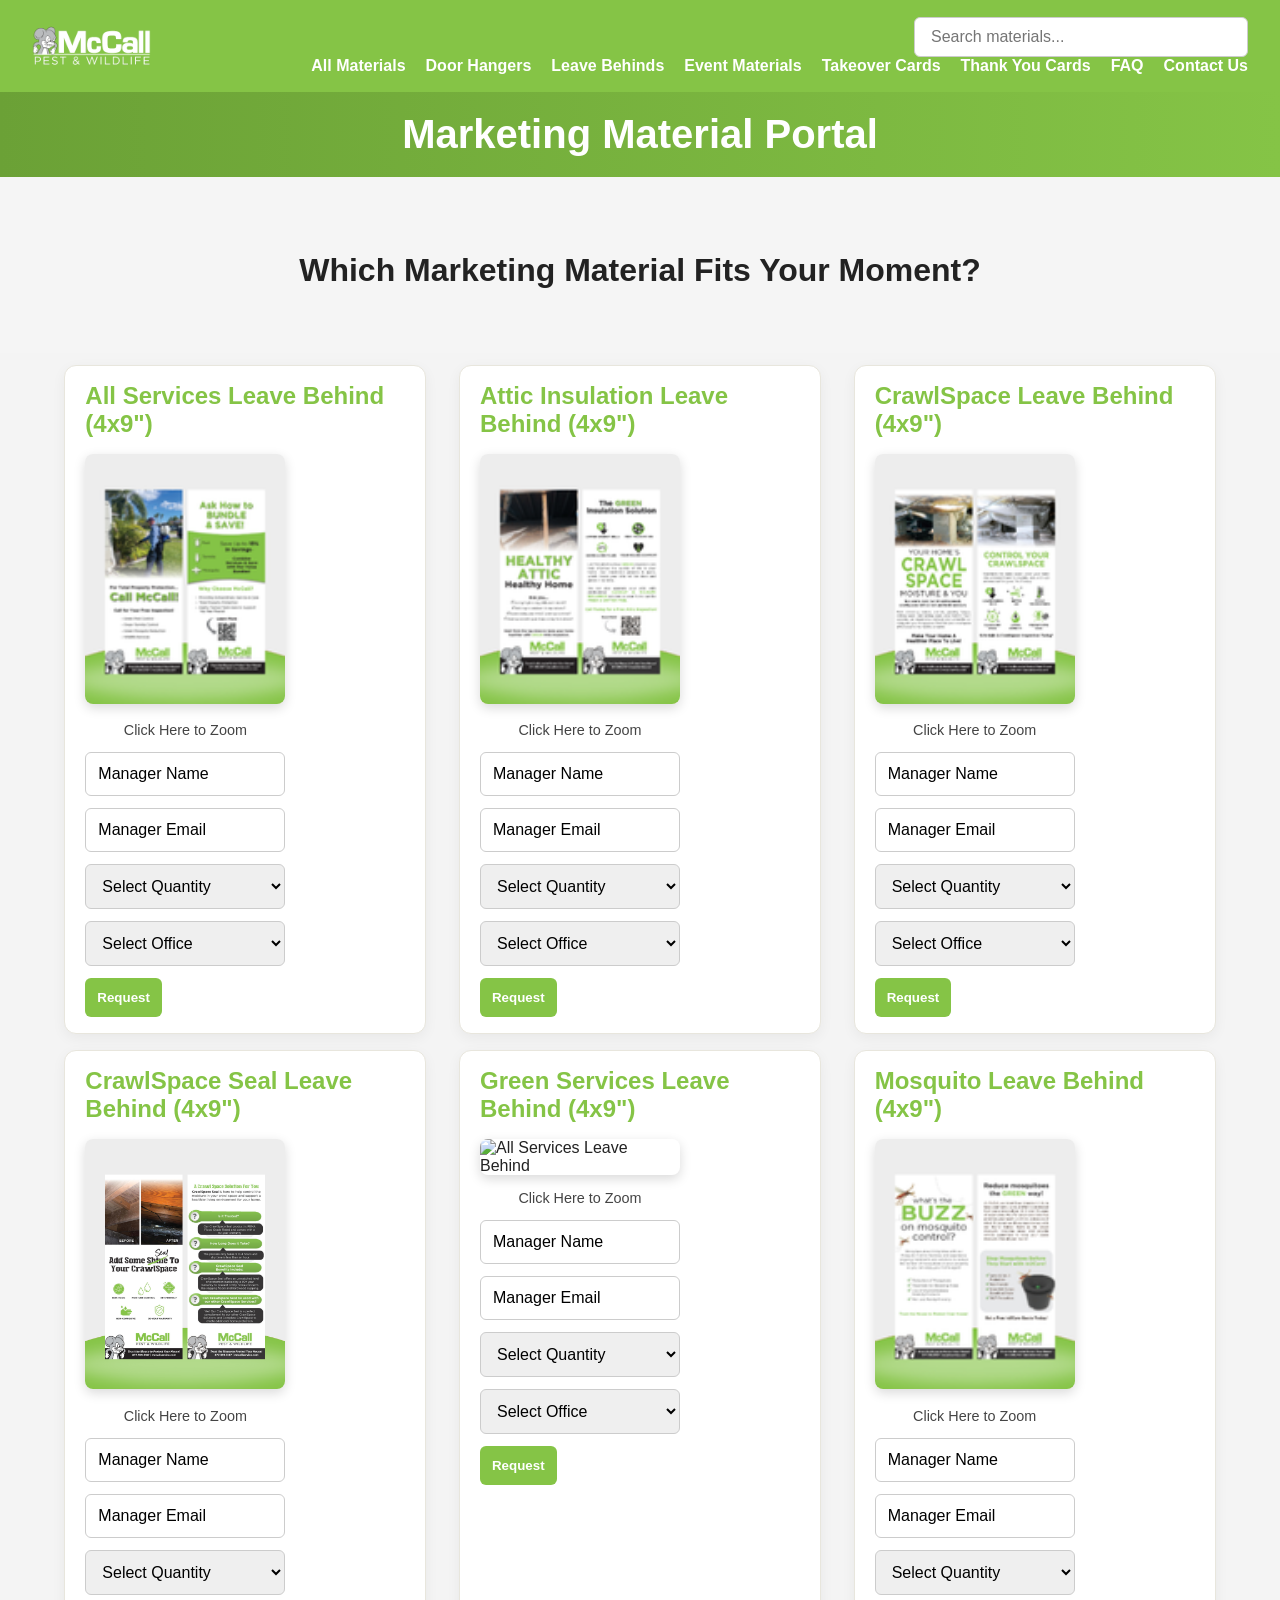
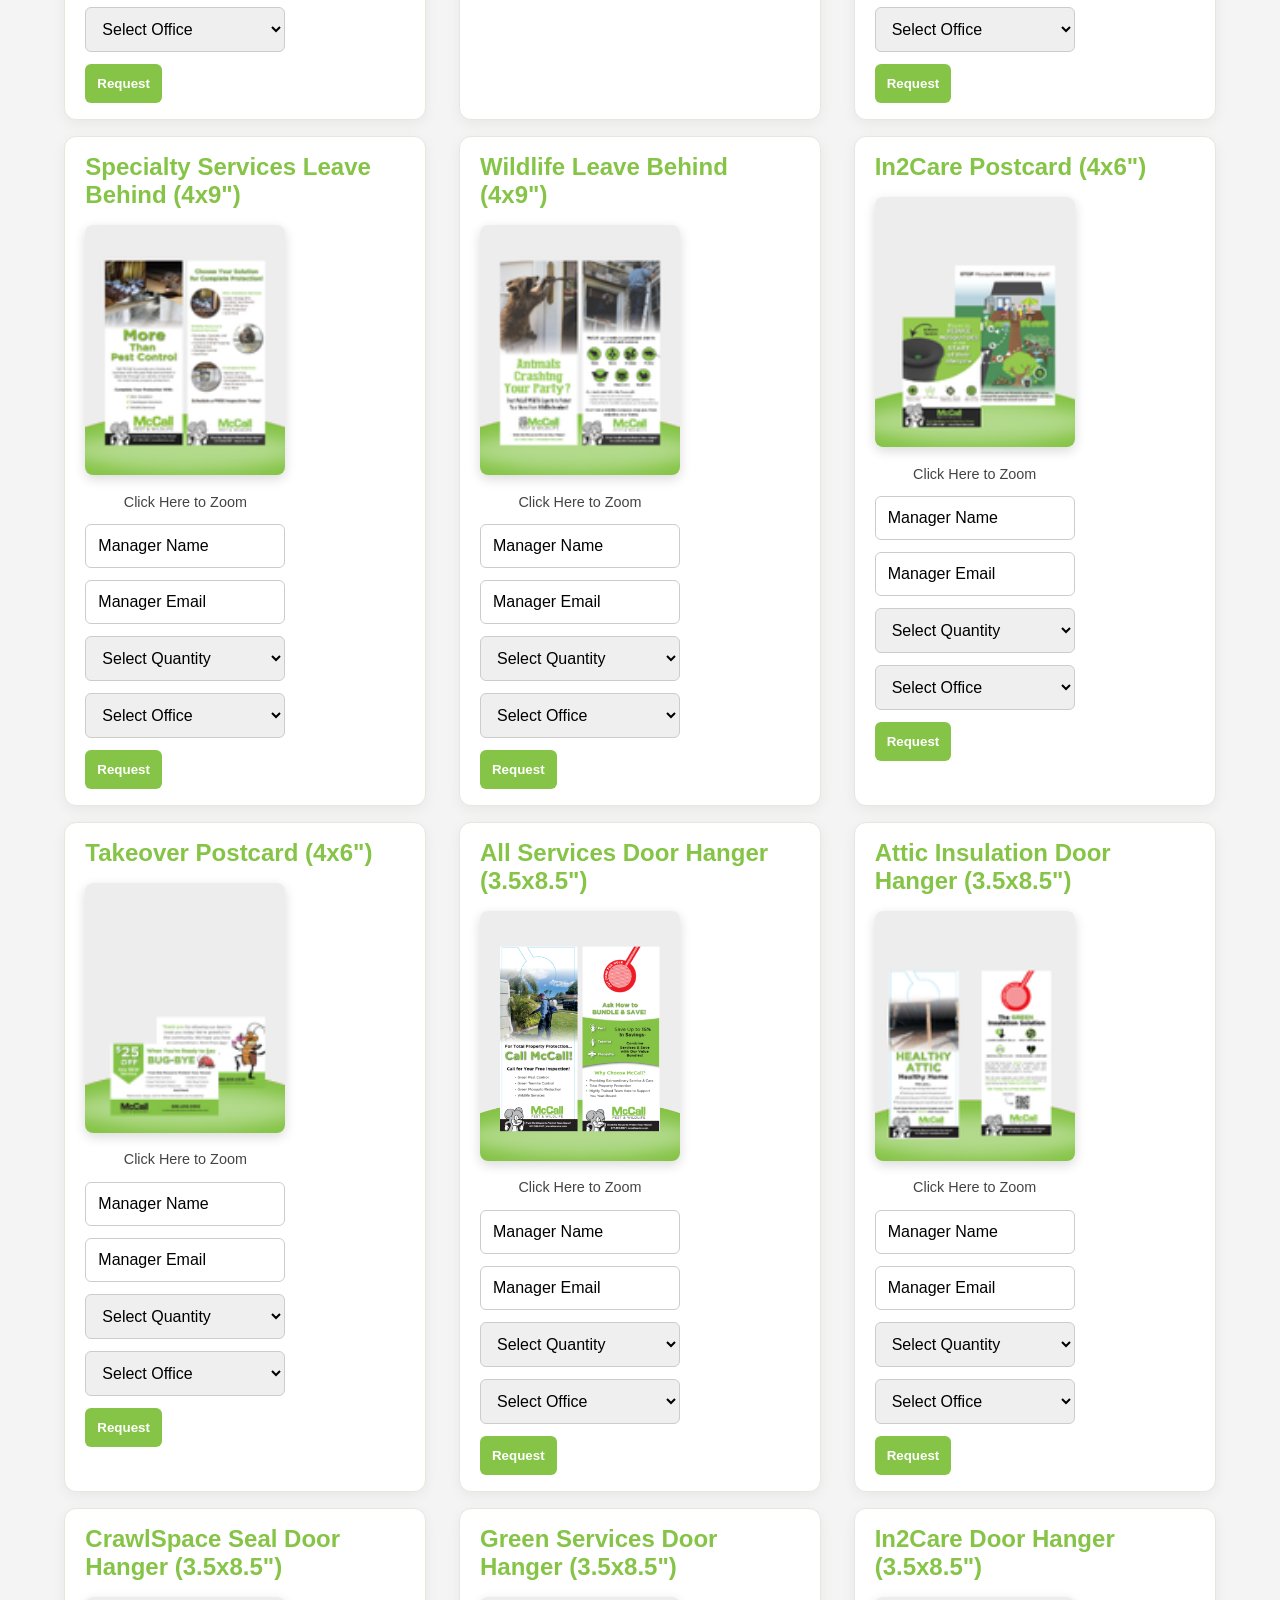
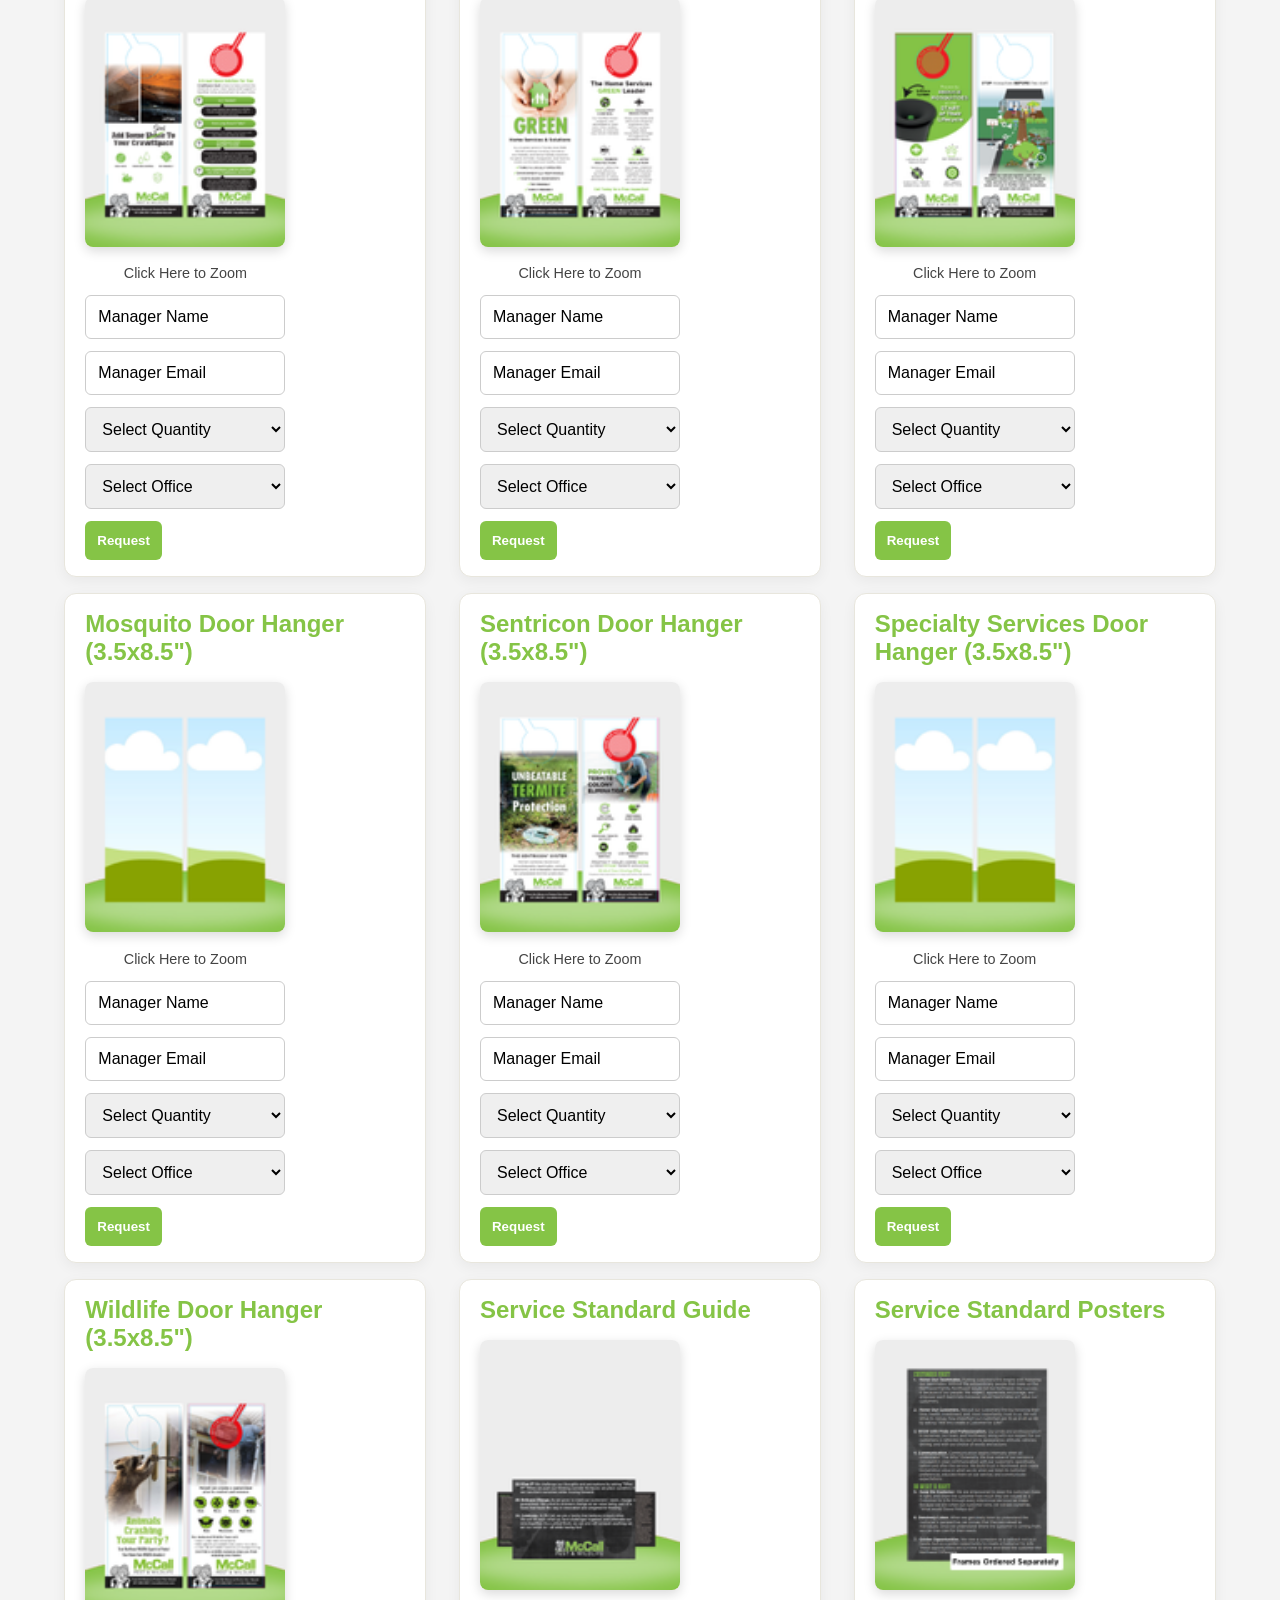
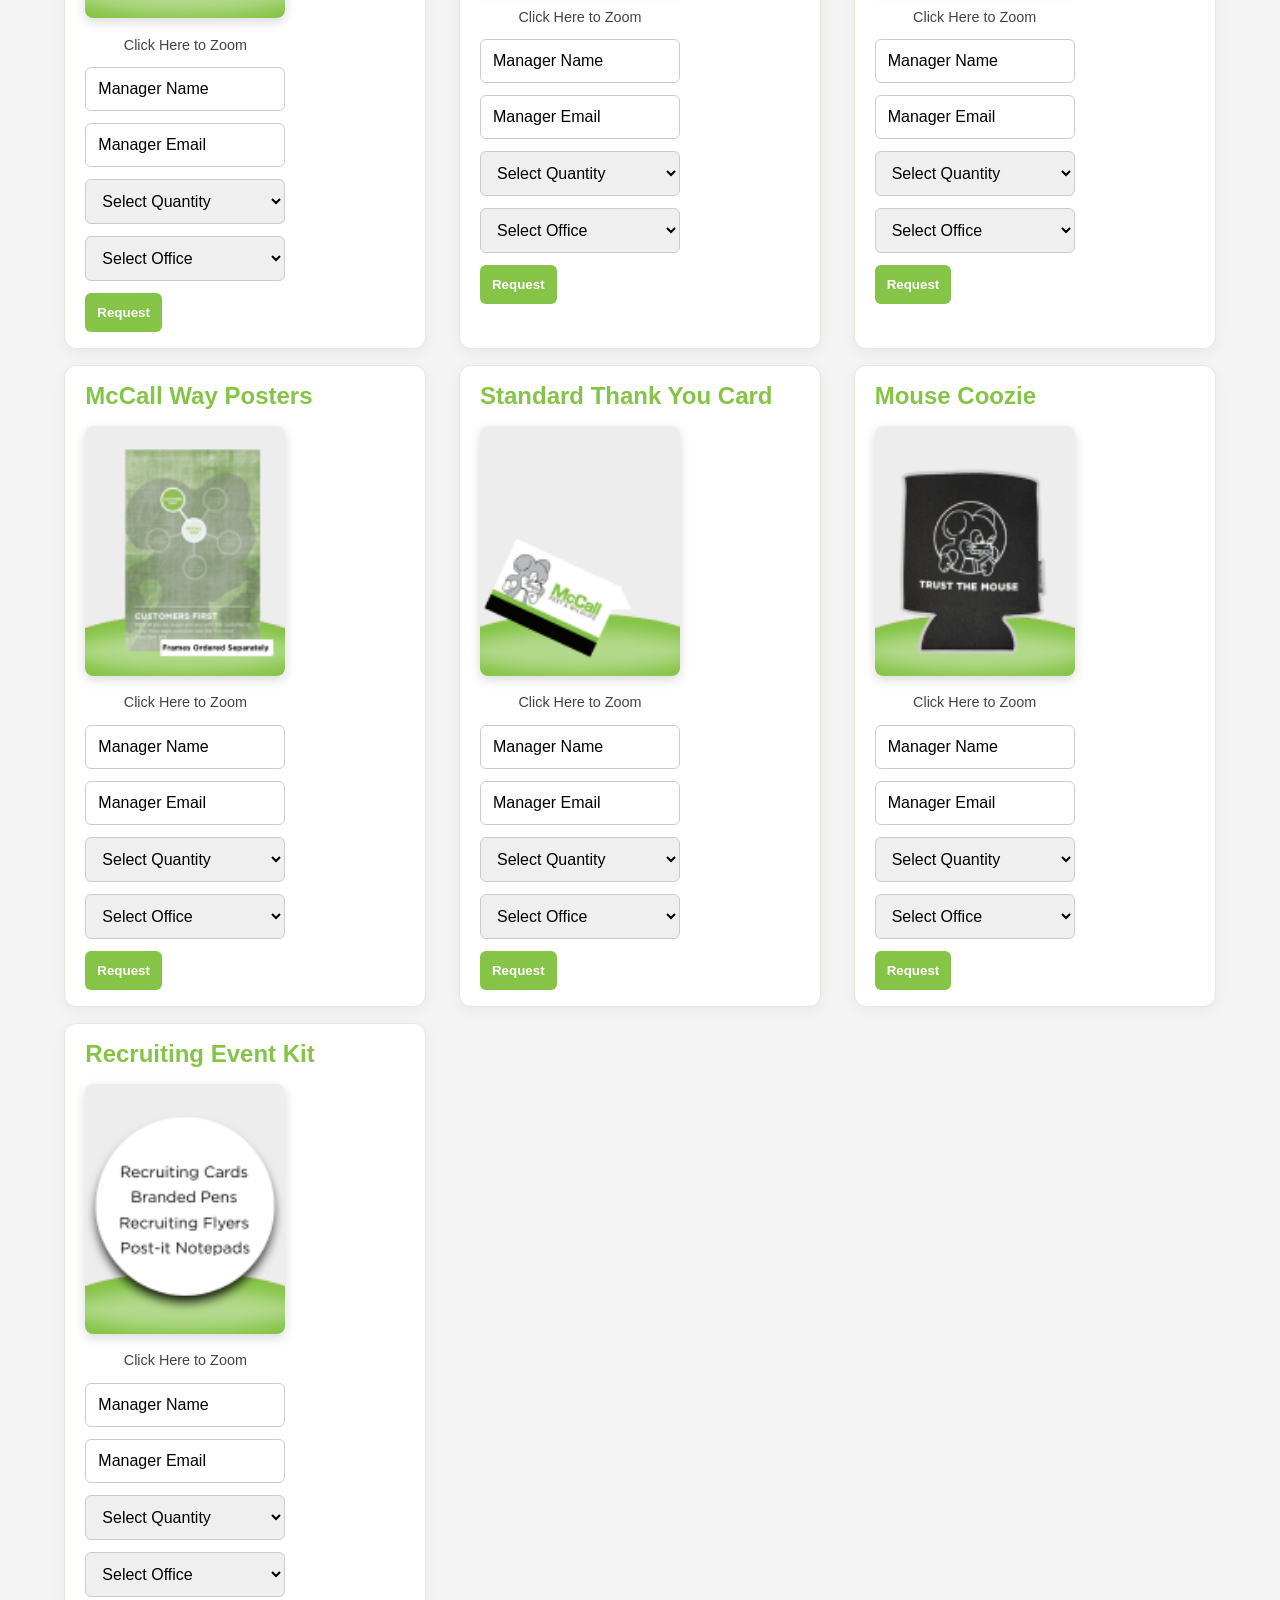
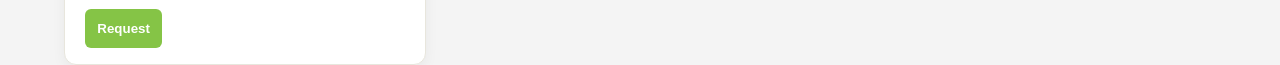
==== commit cc0ea1d4: "done" ====
--- a/catalog.html
+++ b/catalog.html
@@ -26,7 +26,6 @@
   <a href="door-hangers.html">Door Hangers</a>
   <a href="leave-behinds.html">Leave Behinds</a>
   <a href="event-materials.html">Event Materials</a>
-  <a href="flyers.html">Flyers</a>
   <a href="takeover.html">Takeover Cards</a>
   <a href="thank-you-cards.html">Thank You Cards</a>
   <a href="faq.html">FAQ</a>
@@ -854,7 +853,7 @@
     <img
       alt="All Services Leave Behind"
       class="flyer-expanded-img"
-      src="images/M11-takeover-postcard-720.png"
+      src="images/M11-allservices-dh-720.png"
     />
   </label>
 </div>
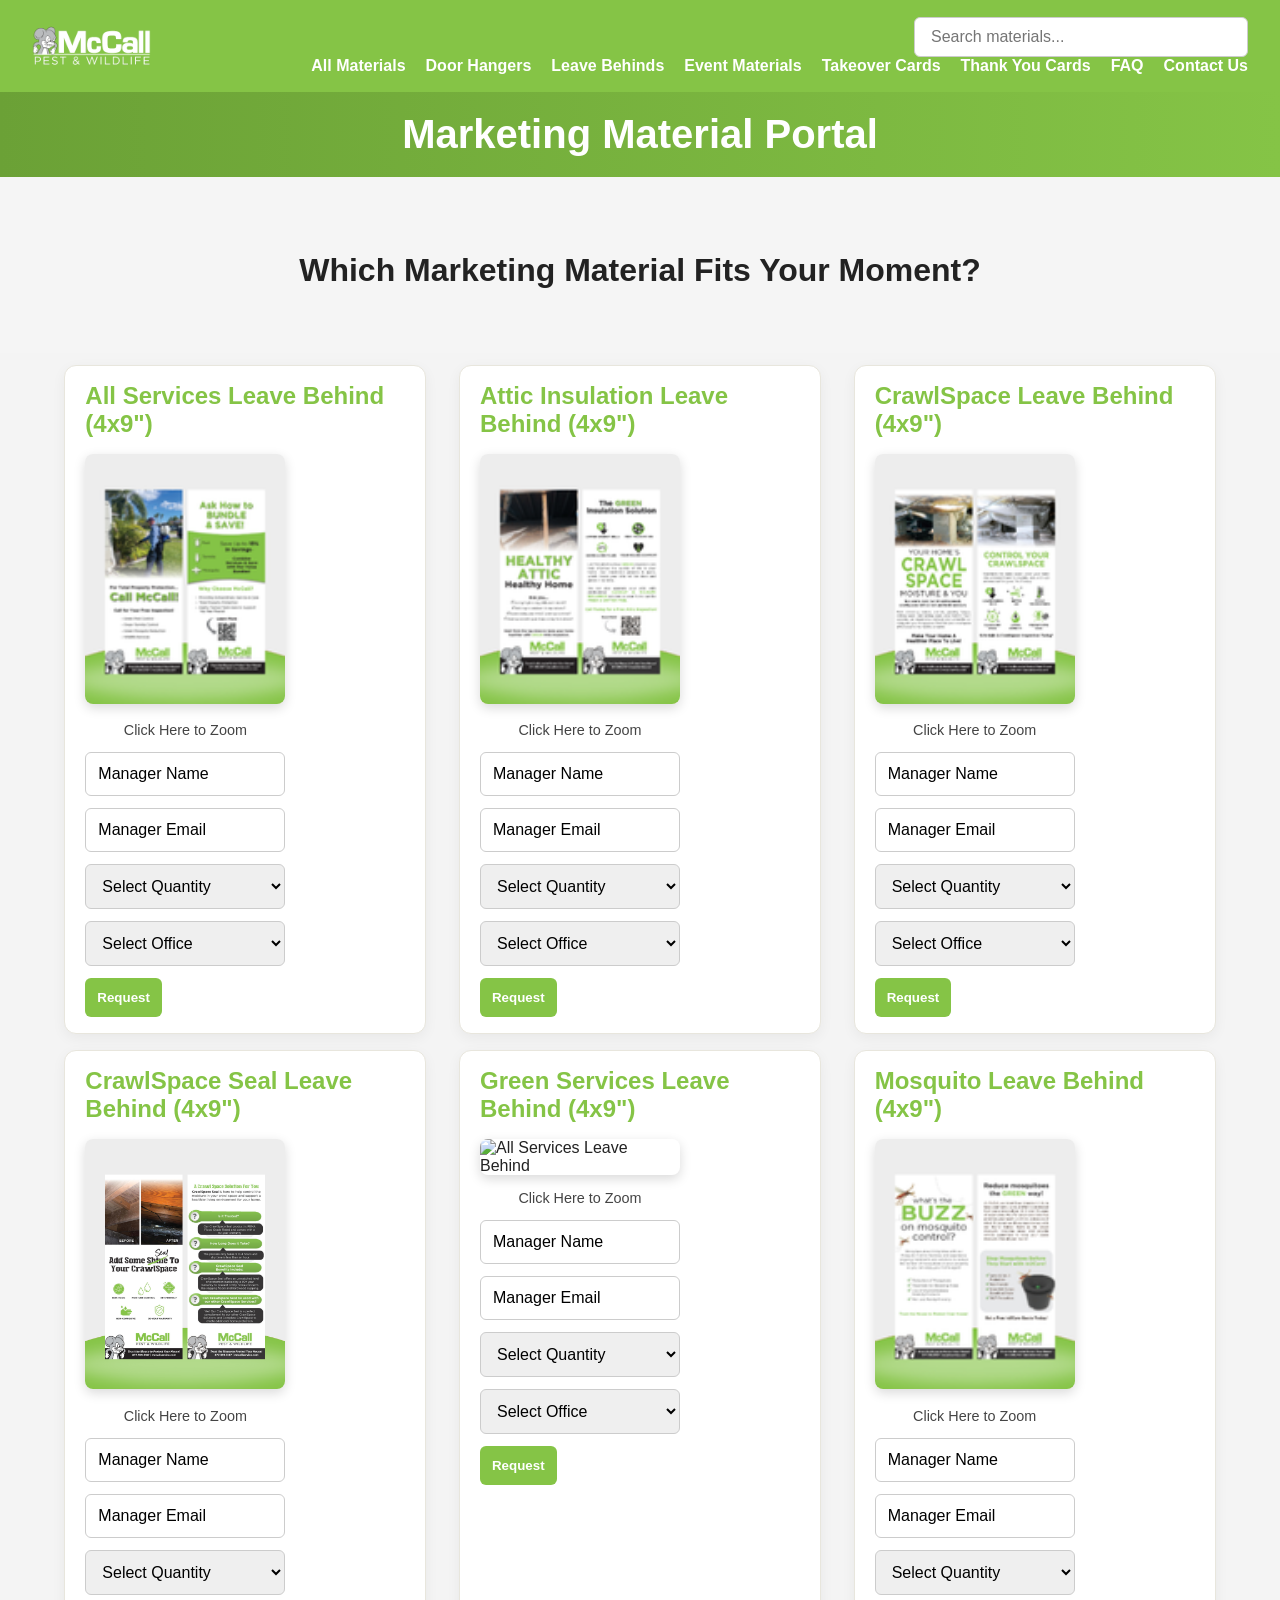
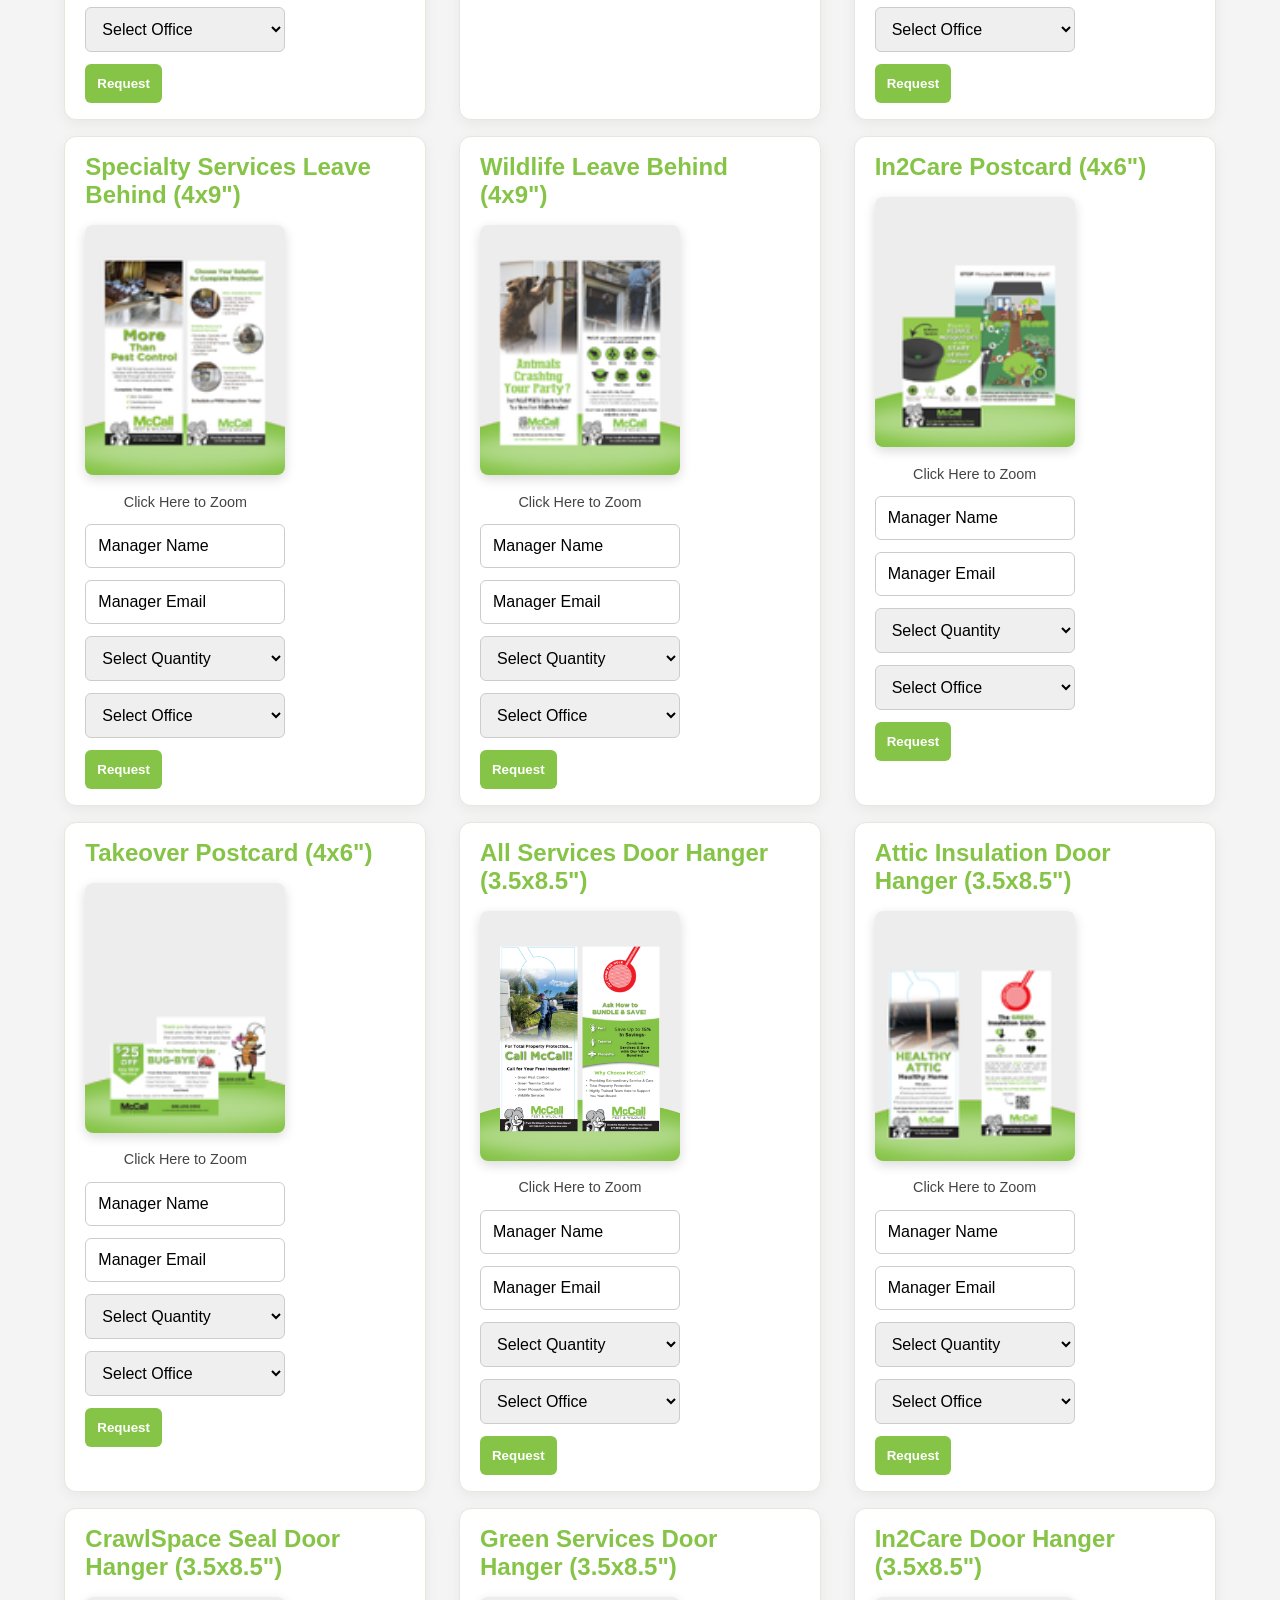
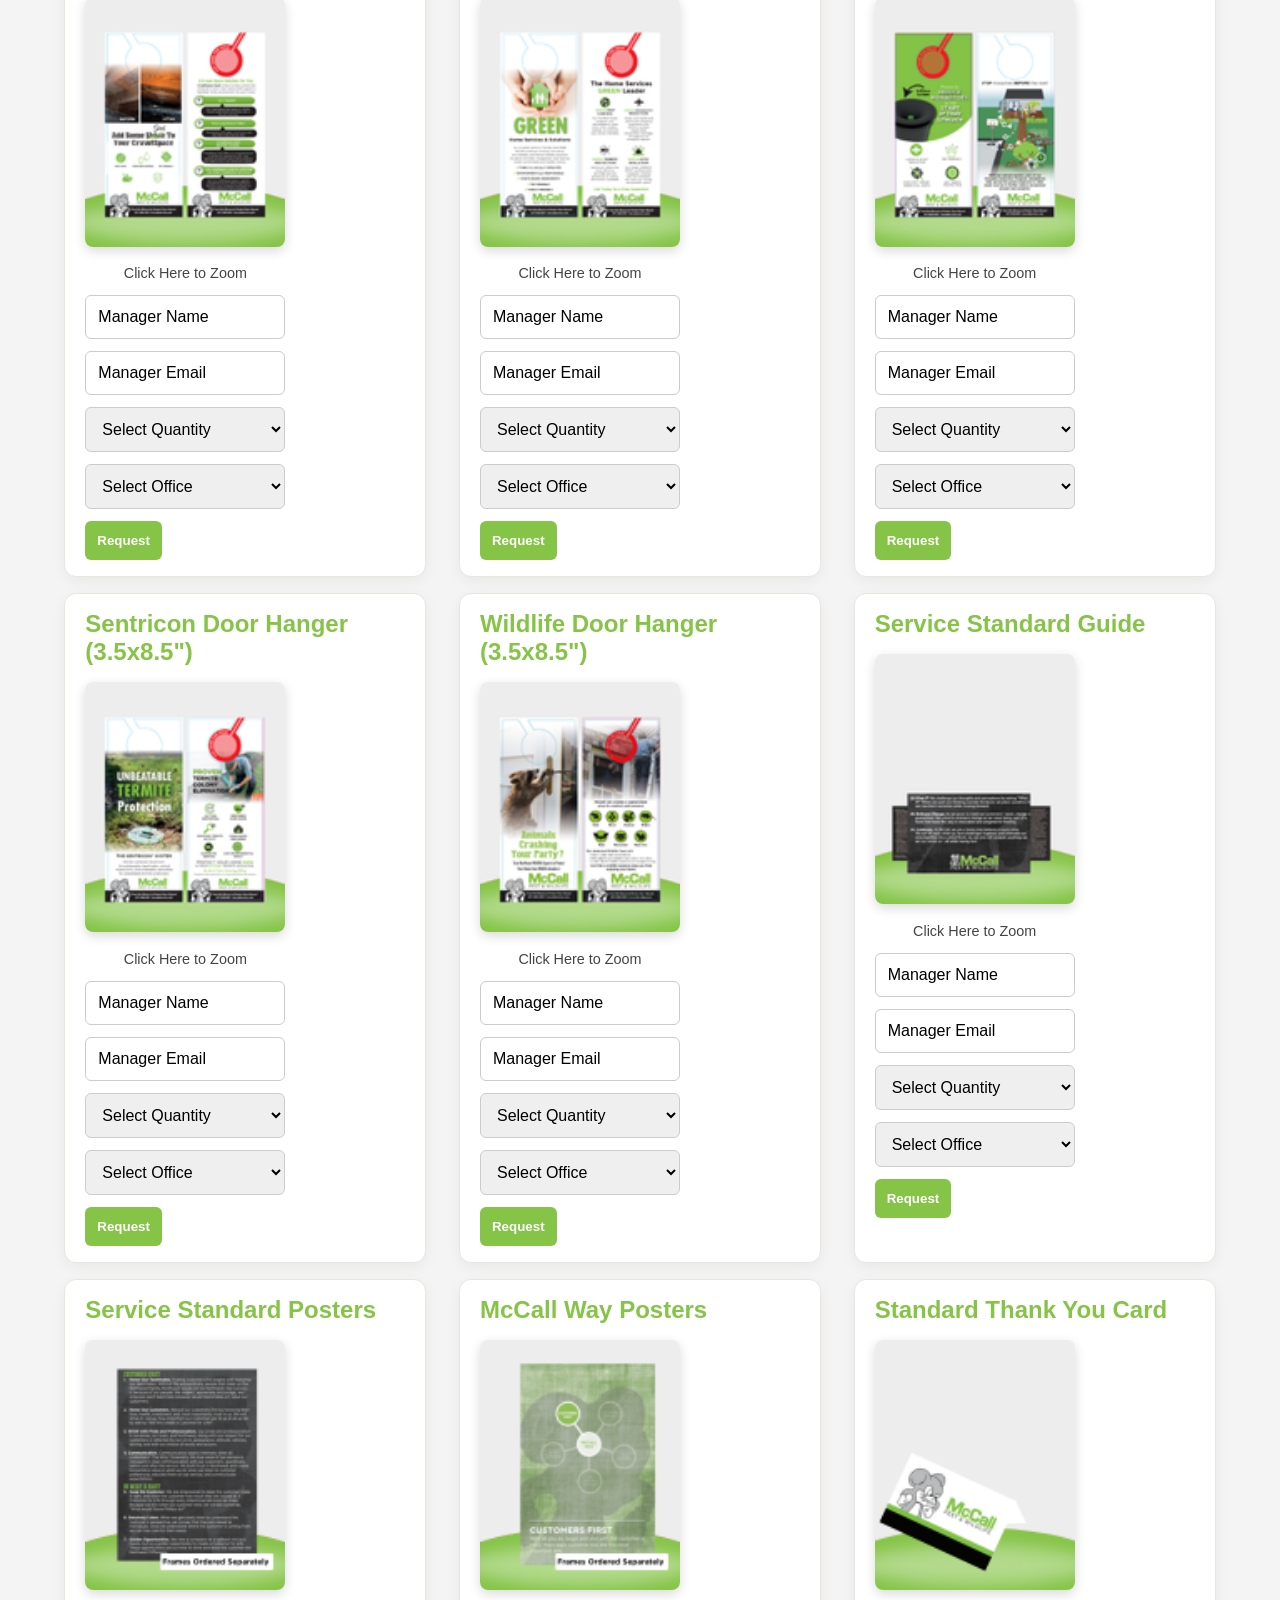
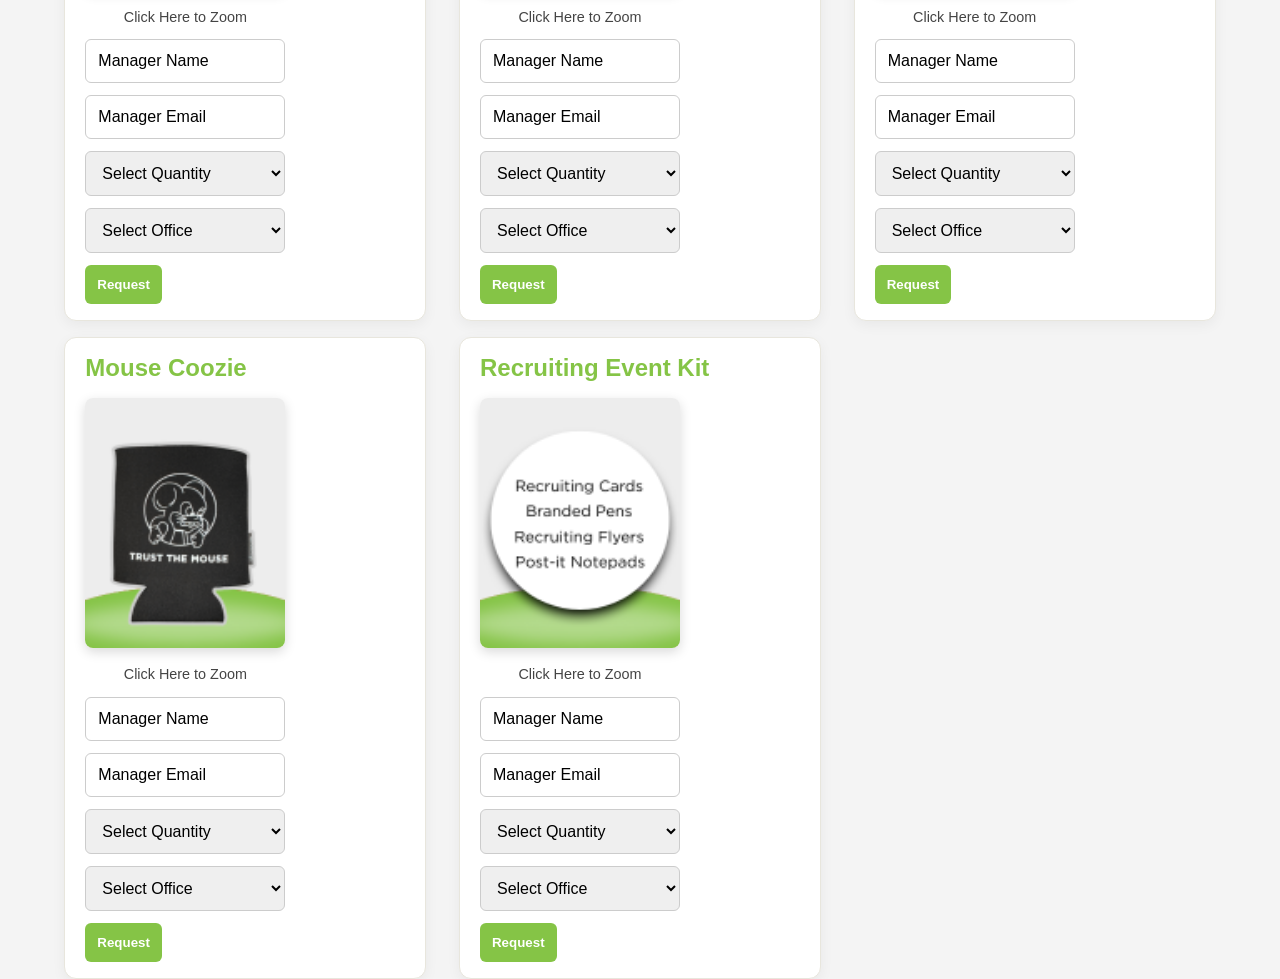
==== commit cd5e24f0: "don" ====
--- a/catalog.html
+++ b/catalog.html
@@ -1145,76 +1145,7 @@
       </div>
     </div>
 
-                                           <div class="product-card">
-      <h2 class="product-title">Mosquito Door Hanger (3.5x8.5")</h2>
-
-        <div class="row-layout">
-<div class="flyer-expand-toggle">
-  <input class="expand-checkbox" hidden id="expand-Mosquito Door Hanger" type="checkbox" />
-
-  <!-- 👇 This label controls the expand toggle -->
-  <label class="flyer-thumb-container" for="expand-Mosquito Door Hanger">
-    <img
-      alt="All Services Leave Behind"
-      class="flyer-thumb top-left"
-      src="images/M11-mosquito-dh-120.png"
-    />
-
-    <!-- 👇 This text is part of the same label, so it's clickable too -->
-    <p style="text-align: center; font-size: 0.9rem; color: #444;">
-      Click Here to Zoom
-    </p>
-  </label>
-
-   <div class="product-details">
-      <form 
-  action="https://hooks.zapier.com/hooks/catch/12716030/um5ylif/" 
-  method="POST" 
-  target="hiddenFrame" 
-  onsubmit="handleFormSubmit(event)" 
->
-
-
-            <input type="text" name="fullName" placeholder="Manager Name" required />
-            <input type="email" name="email" placeholder="Manager Email" required />
-            <select name="Quantity" required>
-              <option value="" disabled selected>Select Quantity</option>
-              <option value="100">100</option>
-              <option value="250">250</option>
-              <option value="500">500</option>
-              <option value="1000">1000</option>
-            </select>
-            <select name="office" required>
-              <option value="" disabled selected>Select Office</option>
-           <option value="Gainesville - McCall">Gainesville - McCall</option>
-        <option value="Jacksonville - McCall">Jacksonville - McCall</option>
-        <option value="Jacksonville Bases - McCall">Jacksonville Bases - McCall</option>
-        <option value="Ocala - McCall">Ocala - McCall</option>
-        <option value="Orlando - McCall">Orlando - McCall</option>
-        <option value="Tallahassee - McCall">Tallahassee - McCall</option>
-        <option value="Tampa - McCall">Tampa - McCall</option>
-            </select>
-            <input type="hidden" name="product" value="Mosquito Door Hanger" />
-            <button type="submit" class="button">Request</button>
-          </form>
-
-          <p id="successMessage" style="display:none; color:green; margin-top:10px;">
-  🥳 Stay tuned for an email confirmation!
-</p>
-        </div>
-
-  <!-- This section shows the expanded view -->
-  <label class="flyer-expanded-view" for="expand-Mosquito Door Hanger">
-    <button aria-label="Close" class="flyer-close-button">×</button>
-    <img
-      alt="All Services Leave Behind"
-      class="flyer-expanded-img"
-      src="images/M11-mosquito-dh-720.png"
-    />
-  </label>
-</div>
-      </div>
-    </div>
+                                     
 
                                                <div class="product-card">
       <h2 class="product-title">Sentricon Door Hanger (3.5x8.5")</h2>
@@ -1287,76 +1218,7 @@
       </div>
     </div>
 
-                                                   <div class="product-card">
-      <h2 class="product-title">Specialty Services Door Hanger (3.5x8.5")</h2>
-
-        <div class="row-layout">
-<div class="flyer-expand-toggle">
-  <input class="expand-checkbox" hidden id="expand-Specialty Services Door Hanger" type="checkbox" />
-
-  <!-- 👇 This label controls the expand toggle -->
-  <label class="flyer-thumb-container" for="expand-Specialty Services Door Hanger">
-    <img
-      alt="All Services Leave Behind"
-      class="flyer-thumb top-left"
-      src="images/M11-specialty-services-dh-120.png"
-    />
-
-    <!-- 👇 This text is part of the same label, so it's clickable too -->
-    <p style="text-align: center; font-size: 0.9rem; color: #444;">
-      Click Here to Zoom
-    </p>
-  </label>
-
-   <div class="product-details">
-      <form 
-  action="https://hooks.zapier.com/hooks/catch/12716030/um5ylif/" 
-  method="POST" 
-  target="hiddenFrame" 
-  onsubmit="handleFormSubmit(event)" 
->
-
-
-            <input type="text" name="fullName" placeholder="Manager Name" required />
-            <input type="email" name="email" placeholder="Manager Email" required />
-            <select name="Quantity" required>
-              <option value="" disabled selected>Select Quantity</option>
-              <option value="100">100</option>
-              <option value="250">250</option>
-              <option value="500">500</option>
-              <option value="1000">1000</option>
-            </select>
-            <select name="office" required>
-              <option value="" disabled selected>Select Office</option>
-           <option value="Gainesville - McCall">Gainesville - McCall</option>
-        <option value="Jacksonville - McCall">Jacksonville - McCall</option>
-        <option value="Jacksonville Bases - McCall">Jacksonville Bases - McCall</option>
-        <option value="Ocala - McCall">Ocala - McCall</option>
-        <option value="Orlando - McCall">Orlando - McCall</option>
-        <option value="Tallahassee - McCall">Tallahassee - McCall</option>
-        <option value="Tampa - McCall">Tampa - McCall</option>
-            </select>
-            <input type="hidden" name="product" value="Specialty Services Door Hanger" />
-            <button type="submit" class="button">Request</button>
-          </form>
-
-          <p id="successMessage" style="display:none; color:green; margin-top:10px;">
-  🥳 Stay tuned for an email confirmation!
-</p>
-        </div>
-
-  <!-- This section shows the expanded view -->
-  <label class="flyer-expanded-view" for="expand-Specialty Services Door Hanger">
-    <button aria-label="Close" class="flyer-close-button">×</button>
-    <img
-      alt="All Services Leave Behind"
-      class="flyer-expanded-img"
-      src="images/M11-specialty-services-dh-720.png"
-    />
-  </label>
-</div>
-      </div>
-    </div>
+                                            
 
                                                        <div class="product-card">
       <h2 class="product-title">Wildlife Door Hanger (3.5x8.5")</h2>
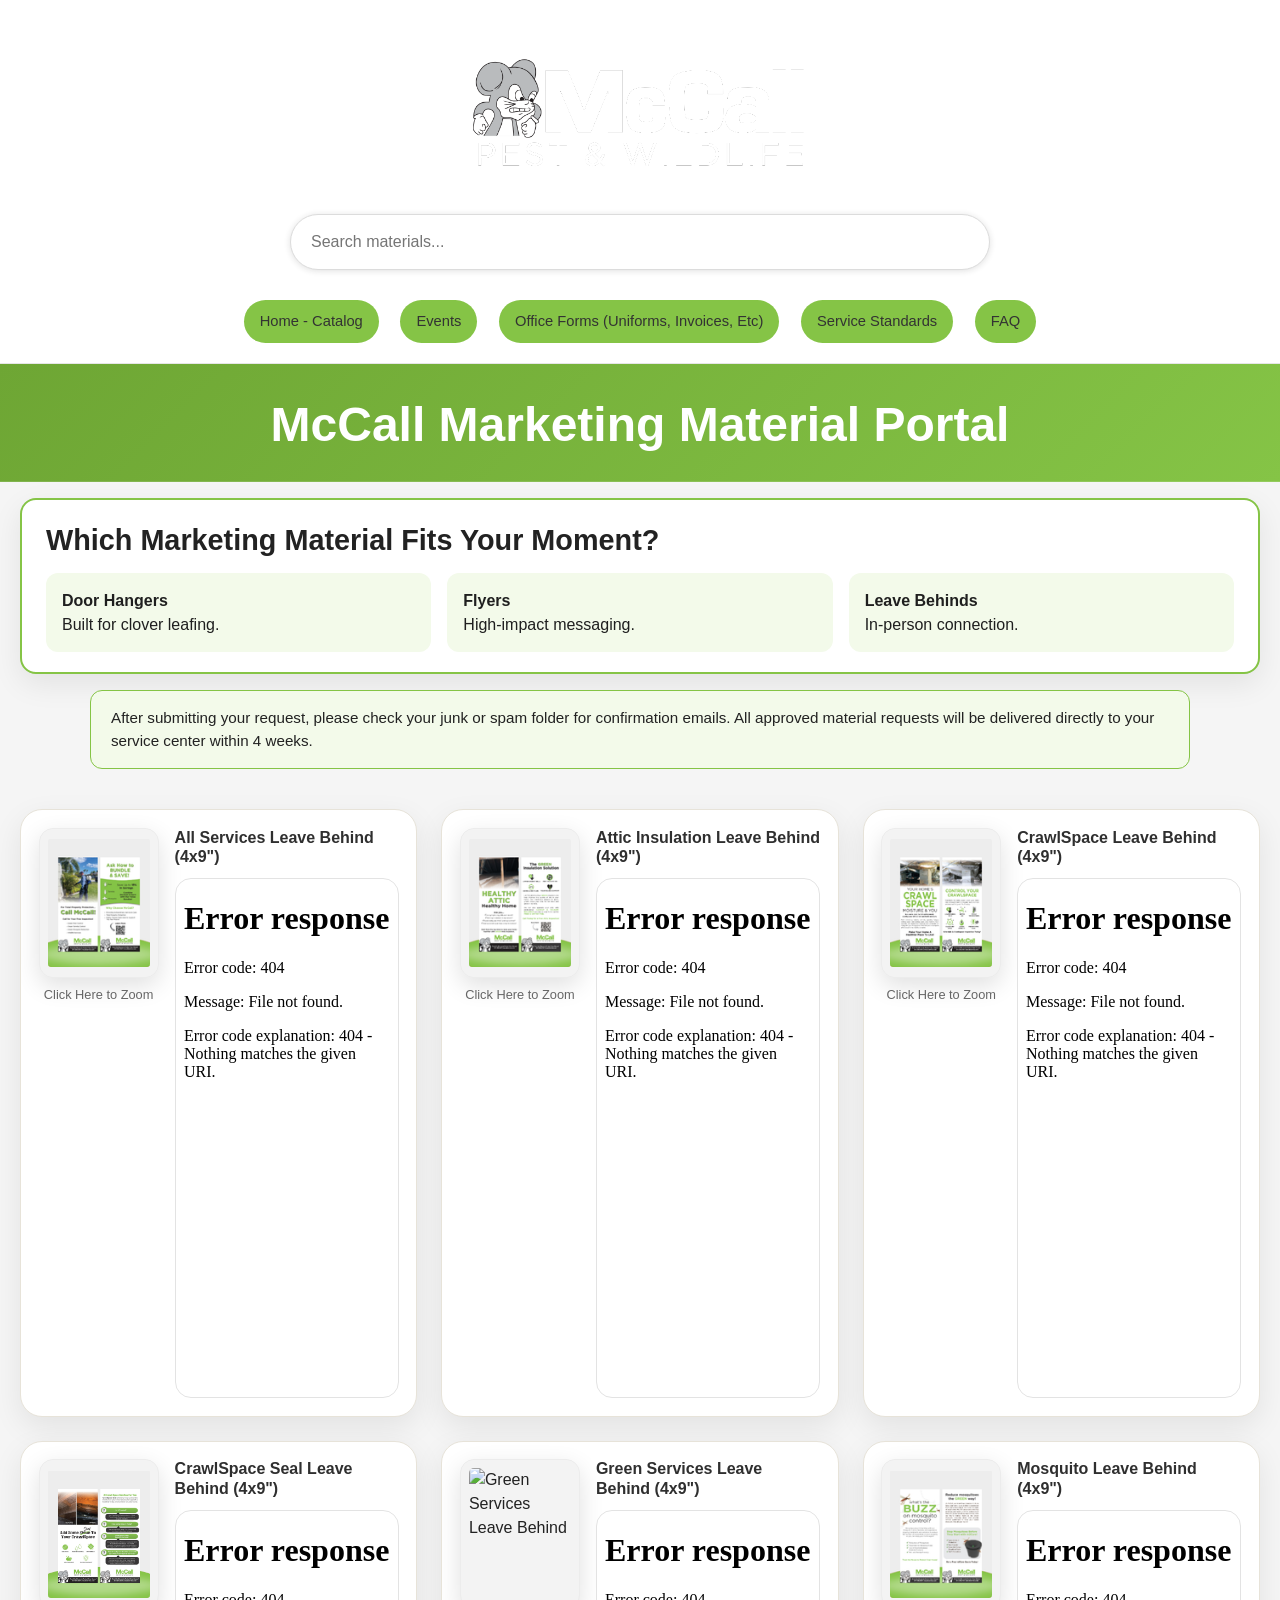
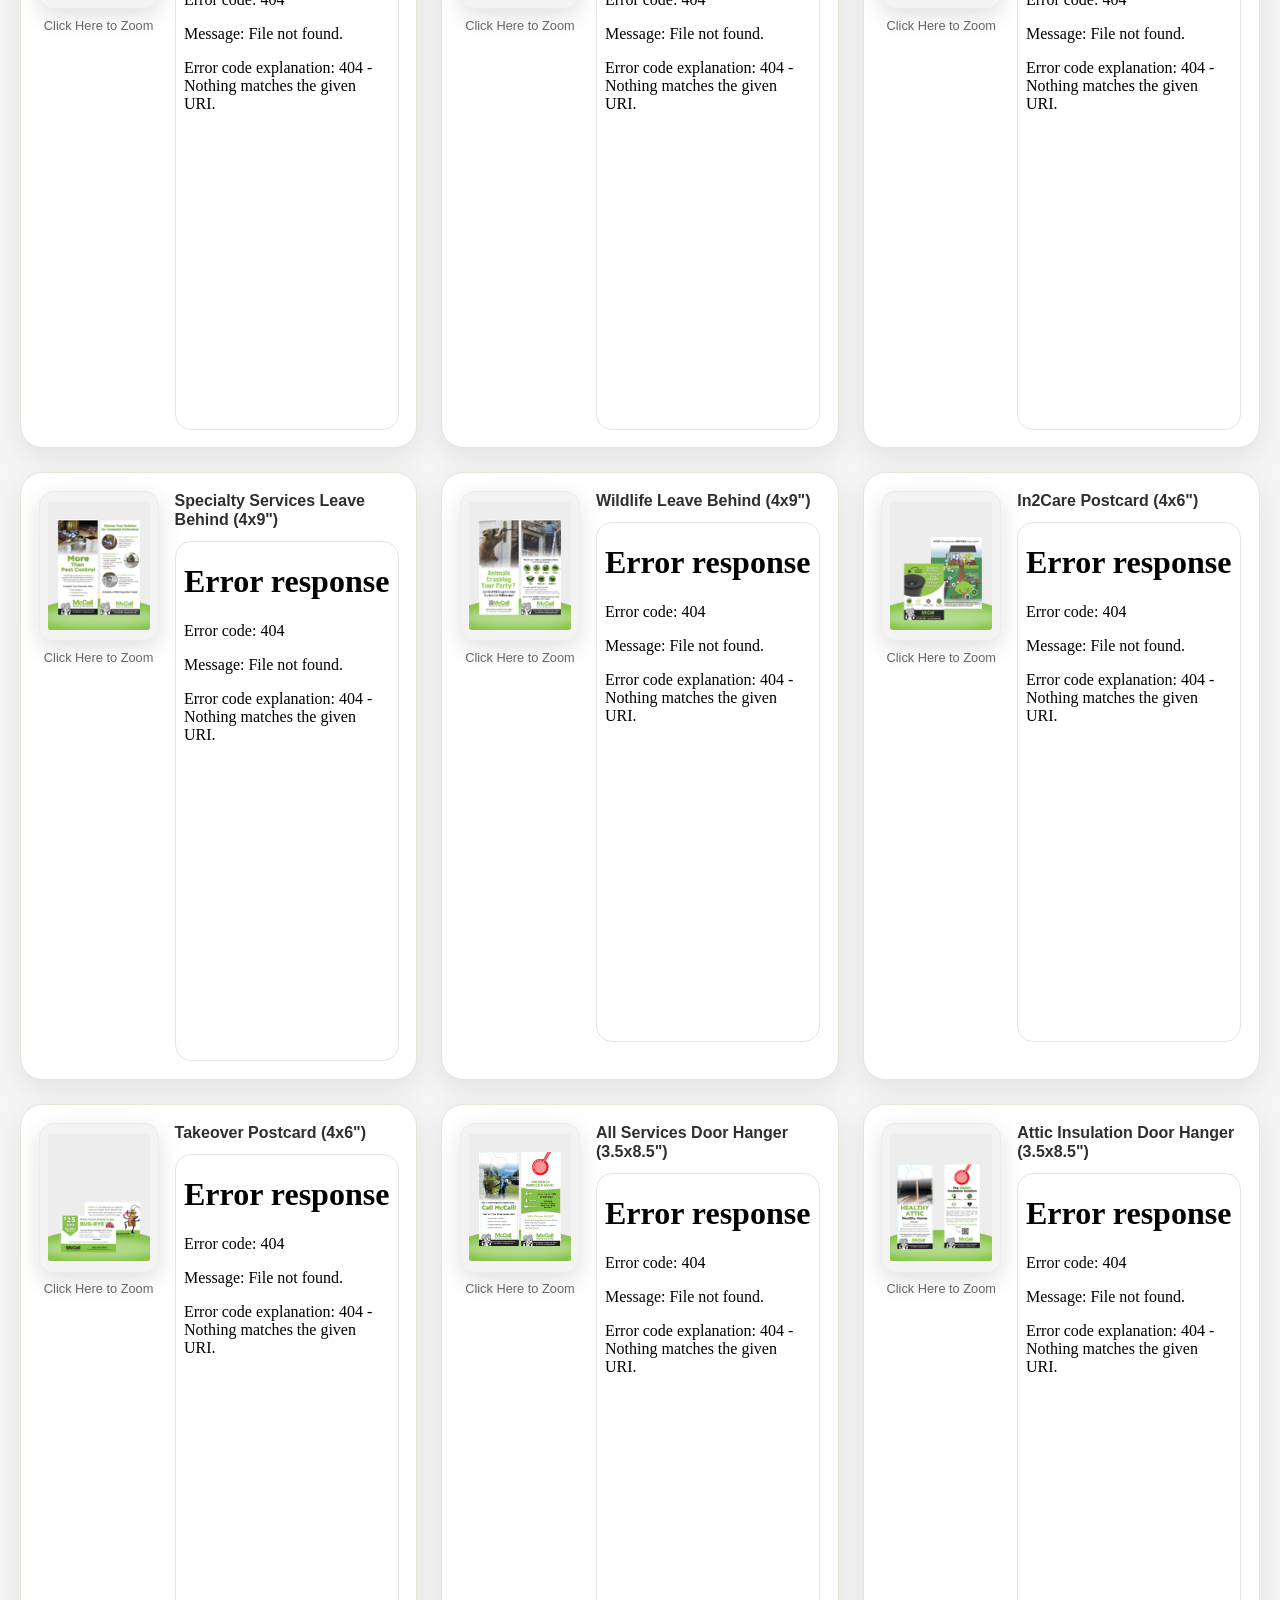
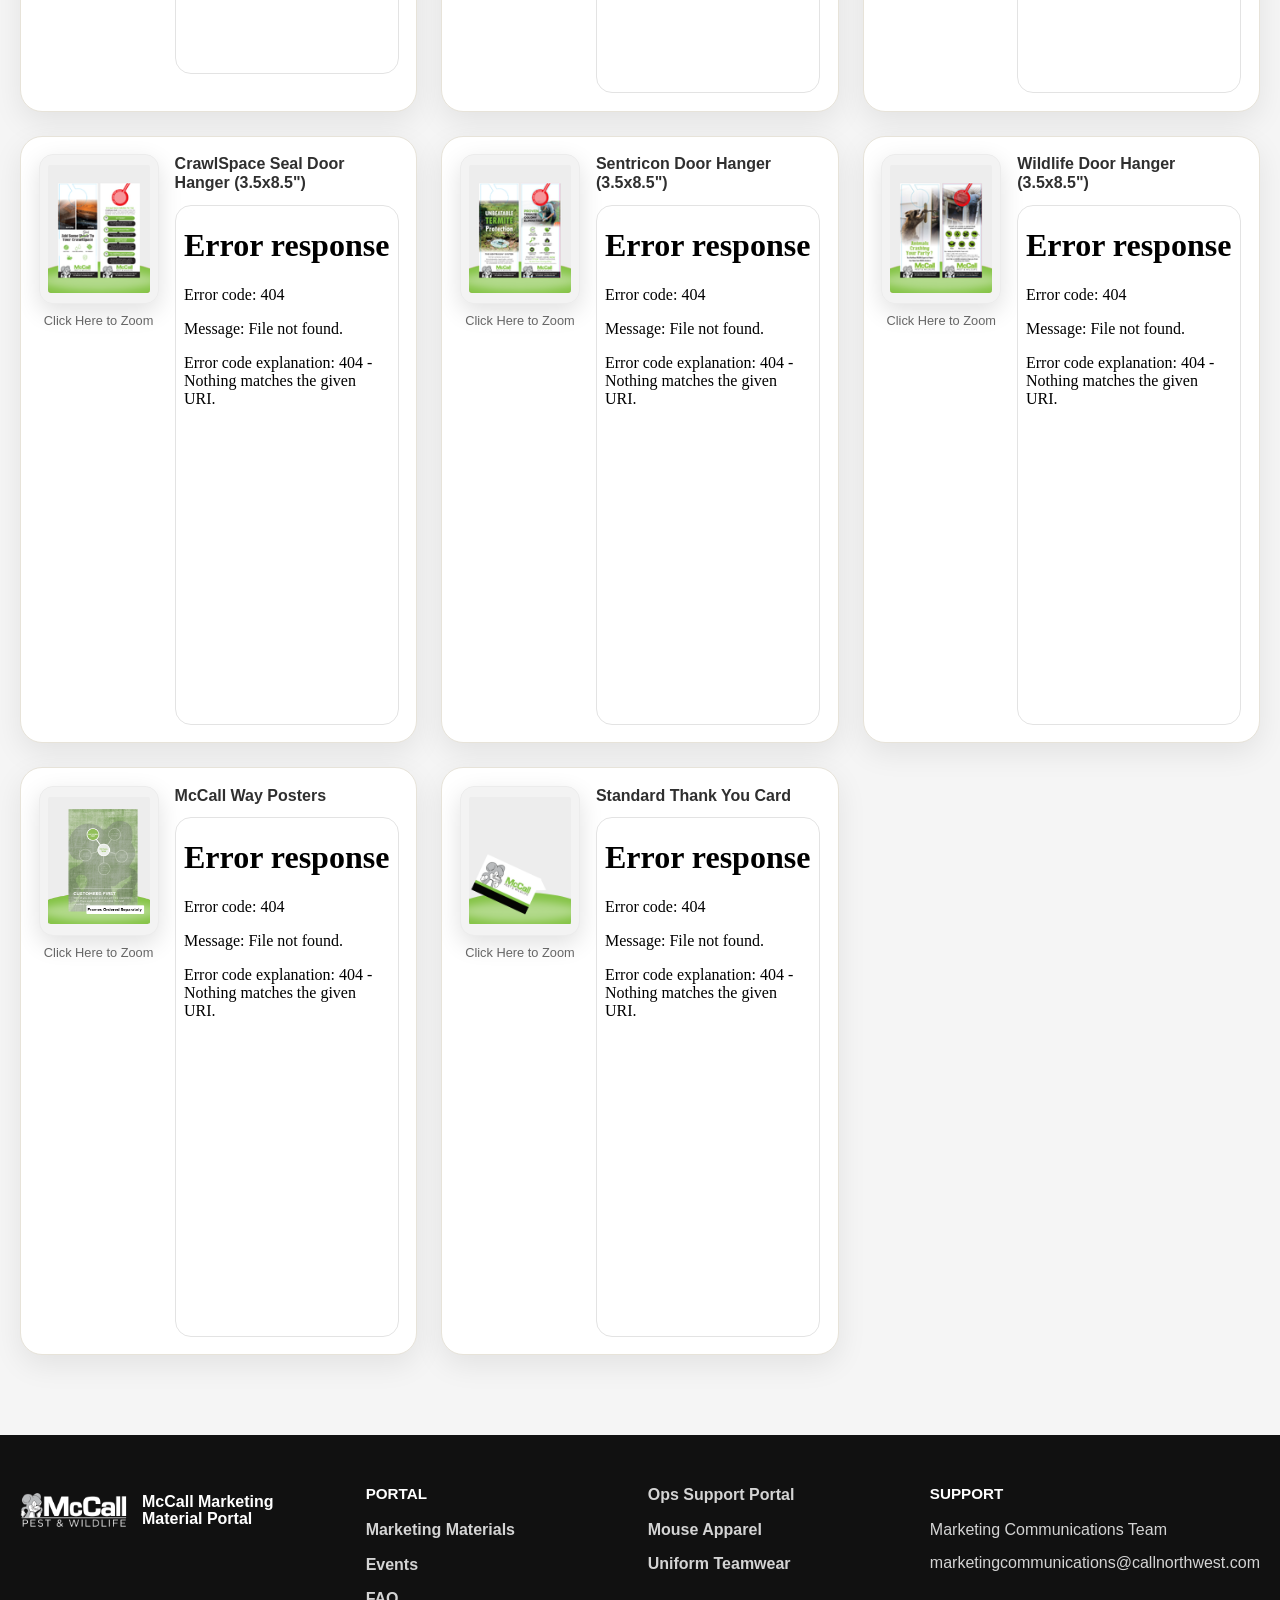
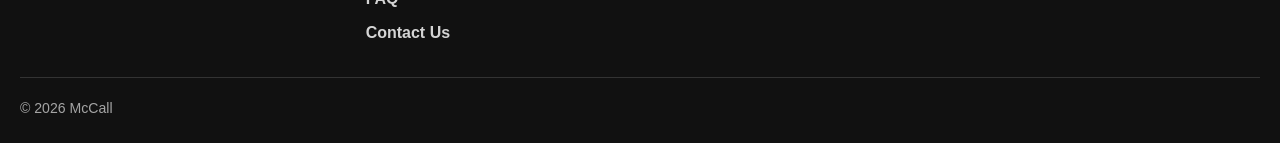
==== commit 6641cad4: "done" ====
--- a/catalog.html
+++ b/catalog.html
@@ -3,1818 +3,474 @@
 <head>
   <meta charset="UTF-8" />
   <meta name="viewport" content="width=device-width, initial-scale=1.0"/>
-  <title>Product Flyers</title>
+  <title>McCall Marketing Material Portal</title>
   <link rel="stylesheet" href="style.css" />
 </head>
 <body>
 
-    <iframe name="hiddenFrame" style="display:none;"></iframe>
-    
-  <header class="header">
-    <div class="logo-nav-container">
-      <img src="images/McCall.png" alt="McCall Logo" class="logo" />
-    
-
-
-<div class="search-wrapper">
-  <div class="search-container">
-    <input type="text" id="portalSearch" placeholder="Search materials..." />
+<header class="site-header google-style-header">
+  <div class="header-top centered-header-layout">
+
+    <div class="header-left">
+      <img src="images/McCall.png" alt="McCall Logo" class="brand-logo huge-logo" />
+    </div>
+
+    <div class="header-center">
+      <input
+        type="text"
+        id="portalSearch"
+        class="portal-search"
+        placeholder="Search materials..."
+      />
+    </div>
+
+    <nav class="nav-bar centered-nav">
+      <a href="catalog.html" class="header-btn">Home - Catalog</a>
+      <a href="events-mccall.html" class="header-btn">Events</a>
+      <a href="https://nwst-operations.netlify.app/" class="header-btn">Office Forms (Uniforms, Invoices, Etc)</a>
+      <a href="https://marketing-fob.netlify.app/service-standards" class="header-btn">Service Standards</a>
+      <a href="faq/index.html" class="header-btn">FAQ</a>
+    </nav>
+
   </div>
-  
-<nav class="navbar"> 
-  <a href="catalog.html">All Materials</a>
-  <a href="door-hangers.html">Door Hangers</a>
-  <a href="leave-behinds.html">Leave Behinds</a>
-  <a href="event-materials.html">Event Materials</a>
-  <a href="takeover.html">Takeover Cards</a>
-  <a href="thank-you-cards.html">Thank You Cards</a>
-  <a href="faq.html">FAQ</a>
-  <a href="contact.html">Contact Us</a>
-</nav>
-
-</div>
-
-
-
-    </div>
-  </header>
-
-  <section class="hero-banner">
-    <h1 class="hero-title">Marketing Material Portal</h1>
-  </section>
+</header>
+
+<section class="hero-banner">
+  <h1 class="hero-title">McCall Marketing Material Portal</h1>
+</section>
 
 <section class="feature-section" id="featureSection" aria-expanded="false">
   <div class="feature-content">
     <div class="feature-text-card">
       <h2>
-        <a href="#" class="feature-title-link" id="featureToggle" role="button" aria-controls="featureDetails" aria-expanded="false">
+        <a href="#" class="feature-title-link" id="featureToggle">
           Which Marketing Material Fits Your Moment?
         </a>
       </h2>
-      <div class="feature-details">
-        <p><strong>Door Hangers (3.5x8.5")</strong><br>
-        Designed with your clover leafing strategy in mind.</p>
-        <p><strong>Flyers (8.5x11")</strong><br>
-        The largest way to share your services. Perfect for community boards, commercial leave-behinds, and high-impact messaging.</p>
-        <p><strong>Leave Behinds (4x9")</strong><br>
-        Designed for in-person connection and extraordinary events. A friendly, sleek way to continue the conversation.</p>
-        <p><strong>Takeover Cards (3x5")</strong><br>
-        Share $25 discounts to new customers at events.</p>
-        <p><strong>Thank You Cards (3x5")</strong><br>
-        A kind word goes a long way. Use these to show appreciation for your community or teammates.</p>
+
+      <div class="feature-details feature-details-rows">
+        <p><strong>Door Hangers</strong><br />Built for clover leafing.</p>
+        <p><strong>Flyers</strong><br />High-impact messaging.</p>
+        <p><strong>Leave Behinds</strong><br />In-person connection.</p>
       </div>
     </div>
   </div>
 </section>
 
-
-
-
-
-  <main class="product-grid">
-
-   <div class="product-card">
-      <h2 class="product-title">All Services Leave Behind (4x9")</h2>
-
-        <div class="row-layout">
-<div class="flyer-expand-toggle">
-  <input class="expand-checkbox" hidden id="expand-all-services-leave-behind" type="checkbox" />
-
-  <!-- 👇 This label controls the expand toggle -->
-  <label class="flyer-thumb-container" for="expand-all-services-leave-behind">
-    <img
-      alt="All Services Leave Behind"
-      class="flyer-thumb top-left"
-      src="images/M11-allservices-lb-120.png"
-    />
-
-    <!-- 👇 This text is part of the same label, so it's clickable too -->
-    <p style="text-align: center; font-size: 0.9rem; color: #444;">
-      Click Here to Zoom
-    </p>
-  </label>
-
-   <div class="product-details">
-      <form 
-  action="https://hooks.zapier.com/hooks/catch/12716030/um5ylif/" 
-  method="POST" 
-  target="hiddenFrame" 
-  onsubmit="handleFormSubmit(event)" 
->
-
-
-            <input type="text" name="fullName" placeholder="Manager Name" required />
-            <input type="email" name="email" placeholder="Manager Email" required />
-            <select name="Quantity" required>
-              <option value="" disabled selected>Select Quantity</option>
-              <option value="100">100</option>
-              <option value="250">250</option>
-              <option value="500">500</option>
-              <option value="1000">1000</option>
-            </select>
-            <select name="office" required>
-              <option value="" disabled selected>Select Office</option>
-           <option value="Gainesville - McCall">Gainesville - McCall</option>
-        <option value="Jacksonville - McCall">Jacksonville - McCall</option>
-        <option value="Jacksonville Bases - McCall">Jacksonville Bases - McCall</option>
-        <option value="Ocala - McCall">Ocala - McCall</option>
-        <option value="Orlando - McCall">Orlando - McCall</option>
-        <option value="Tallahassee - McCall">Tallahassee - McCall</option>
-        <option value="Tampa - McCall">Tampa - McCall</option>
-            </select>
-            <input type="hidden" name="product" value="All Services Leave Behind" />
-            <button type="submit" class="button">Request</button>
-          </form>
-
-          <p id="successMessage" style="display:none; color:green; margin-top:10px;">
-  🥳 Stay tuned for an email confirmation!
-</p>
-        </div>
-
-  <!-- This section shows the expanded view -->
-  <label class="flyer-expanded-view" for="expand-all-services-leave-behind">
-    <button aria-label="Close" class="flyer-close-button">×</button>
-    <img
-      alt="All Services Leave Behind"
-      class="flyer-expanded-img"
-      src="images/M11-allservices-lb-720.png"
-    />
-  </label>
+<div class="events-help-note">
+  After submitting your request, please check your junk or spam folder for confirmation emails.
+  All approved material requests will be delivered directly to your service center within 4 weeks.
 </div>
-      </div>
+
+<main>
+  <div class="product-grid three-up-grid">
+
+    <article class="product-card retail-card searchable-card">
+      <div class="row-layout">
+        <div class="flyer-expand-toggle">
+          <div class="flyer-thumb-container" onclick="openImageModal('images/M11-allservices-lb-720.png', 'All Services Leave Behind')">
+            <img class="flyer-thumb" src="images/M11-allservices-lb-120.png" alt="All Services Leave Behind" />
+            <span class="zoom-hint">Click Here to Zoom</span>
+          </div>
+        </div>
+        <div class="product-details">
+          <h3 class="product-title retail-title">All Services Leave Behind (4x9")</h3>
+          <div class="embedded-form-wrap">
+            <iframe class="smartsheet-embed" src="REPLACE_WITH_MCCALL_FORM_URL" title="McCall Material Request Form" loading="lazy"></iframe>
+          </div>
+        </div>
+      </div>
+    </article>
+
+    <article class="product-card retail-card searchable-card">
+      <div class="row-layout">
+        <div class="flyer-expand-toggle">
+          <div class="flyer-thumb-container" onclick="openImageModal('images/M11-attic-insulation-lb-720.png', 'Attic Insulation Leave Behind')">
+            <img class="flyer-thumb" src="images/M11-attic-insulation-lb-120.png" alt="Attic Insulation Leave Behind" />
+            <span class="zoom-hint">Click Here to Zoom</span>
+          </div>
+        </div>
+        <div class="product-details">
+          <h3 class="product-title retail-title">Attic Insulation Leave Behind (4x9")</h3>
+          <div class="embedded-form-wrap">
+            <iframe class="smartsheet-embed" src="REPLACE_WITH_MCCALL_FORM_URL" title="McCall Material Request Form" loading="lazy"></iframe>
+          </div>
+        </div>
+      </div>
+    </article>
+
+    <article class="product-card retail-card searchable-card">
+      <div class="row-layout">
+        <div class="flyer-expand-toggle">
+          <div class="flyer-thumb-container" onclick="openImageModal('images/M11-crawlspace-lb-720.png', 'CrawlSpace Leave Behind')">
+            <img class="flyer-thumb" src="images/M11-crawlspace-lb-120.png" alt="CrawlSpace Leave Behind" />
+            <span class="zoom-hint">Click Here to Zoom</span>
+          </div>
+        </div>
+        <div class="product-details">
+          <h3 class="product-title retail-title">CrawlSpace Leave Behind (4x9")</h3>
+          <div class="embedded-form-wrap">
+            <iframe class="smartsheet-embed" src="REPLACE_WITH_MCCALL_FORM_URL" title="McCall Material Request Form" loading="lazy"></iframe>
+          </div>
+        </div>
+      </div>
+    </article>
+
+    <article class="product-card retail-card searchable-card">
+      <div class="row-layout">
+        <div class="flyer-expand-toggle">
+          <div class="flyer-thumb-container" onclick="openImageModal('images/M11-crawlspace-seal-lb-720.png', 'CrawlSpace Seal Leave Behind')">
+            <img class="flyer-thumb" src="images/M11-crawlspace-seal-lb-720.png" alt="CrawlSpace Seal Leave Behind" />
+            <span class="zoom-hint">Click Here to Zoom</span>
+          </div>
+        </div>
+        <div class="product-details">
+          <h3 class="product-title retail-title">CrawlSpace Seal Leave Behind (4x9")</h3>
+          <div class="embedded-form-wrap">
+            <iframe class="smartsheet-embed" src="REPLACE_WITH_MCCALL_FORM_URL" title="McCall Material Request Form" loading="lazy"></iframe>
+          </div>
+        </div>
+      </div>
+    </article>
+
+    <article class="product-card retail-card searchable-card">
+      <div class="row-layout">
+        <div class="flyer-expand-toggle">
+          <div class="flyer-thumb-container" onclick="openImageModal('images/m11-green-services-lb-720.png', 'Green Services Leave Behind')">
+            <img class="flyer-thumb" src="images/m11-green-services-lb-120.png" alt="Green Services Leave Behind" />
+            <span class="zoom-hint">Click Here to Zoom</span>
+          </div>
+        </div>
+        <div class="product-details">
+          <h3 class="product-title retail-title">Green Services Leave Behind (4x9")</h3>
+          <div class="embedded-form-wrap">
+            <iframe class="smartsheet-embed" src="REPLACE_WITH_MCCALL_FORM_URL" title="McCall Material Request Form" loading="lazy"></iframe>
+          </div>
+        </div>
+      </div>
+    </article>
+
+    <article class="product-card retail-card searchable-card">
+      <div class="row-layout">
+        <div class="flyer-expand-toggle">
+          <div class="flyer-thumb-container" onclick="openImageModal('images/M11-mosquito-lb-720.png', 'Mosquito Leave Behind')">
+            <img class="flyer-thumb" src="images/M11-mosquito-lb-120.png" alt="Mosquito Leave Behind" />
+            <span class="zoom-hint">Click Here to Zoom</span>
+          </div>
+        </div>
+        <div class="product-details">
+          <h3 class="product-title retail-title">Mosquito Leave Behind (4x9")</h3>
+          <div class="embedded-form-wrap">
+            <iframe class="smartsheet-embed" src="REPLACE_WITH_MCCALL_FORM_URL" title="McCall Material Request Form" loading="lazy"></iframe>
+          </div>
+        </div>
+      </div>
+    </article>
+
+    <article class="product-card retail-card searchable-card">
+      <div class="row-layout">
+        <div class="flyer-expand-toggle">
+          <div class="flyer-thumb-container" onclick="openImageModal('images/M11-specialty-services-lb-720.png', 'Specialty Services Leave Behind')">
+            <img class="flyer-thumb" src="images/M11-specialty-services-lb-120.png" alt="Specialty Services Leave Behind" />
+            <span class="zoom-hint">Click Here to Zoom</span>
+          </div>
+        </div>
+        <div class="product-details">
+          <h3 class="product-title retail-title">Specialty Services Leave Behind (4x9")</h3>
+          <div class="embedded-form-wrap">
+            <iframe class="smartsheet-embed" src="REPLACE_WITH_MCCALL_FORM_URL" title="McCall Material Request Form" loading="lazy"></iframe>
+          </div>
+        </div>
+      </div>
+    </article>
+
+    <article class="product-card retail-card searchable-card">
+      <div class="row-layout">
+        <div class="flyer-expand-toggle">
+          <div class="flyer-thumb-container" onclick="openImageModal('images/M11-wildlife-lb-720.png', 'Wildlife Leave Behind')">
+            <img class="flyer-thumb" src="images/M11-wildlife-lb-120.png" alt="Wildlife Leave Behind" />
+            <span class="zoom-hint">Click Here to Zoom</span>
+          </div>
+        </div>
+        <div class="product-details">
+          <h3 class="product-title retail-title">Wildlife Leave Behind (4x9")</h3>
+          <div class="embedded-form-wrap">
+            <iframe class="smartsheet-embed" src="REPLACE_WITH_MCCALL_FORM_URL" title="McCall Material Request Form" loading="lazy"></iframe>
+          </div>
+        </div>
+      </div>
+    </article>
+
+    <article class="product-card retail-card searchable-card">
+      <div class="row-layout">
+        <div class="flyer-expand-toggle">
+          <div class="flyer-thumb-container" onclick="openImageModal('images/M11-in2care-postcard-720.png', 'In2Care Postcard')">
+            <img class="flyer-thumb" src="images/M11-in2care-postcard-120.png" alt="In2Care Postcard" />
+            <span class="zoom-hint">Click Here to Zoom</span>
+          </div>
+        </div>
+        <div class="product-details">
+          <h3 class="product-title retail-title">In2Care Postcard (4x6")</h3>
+          <div class="embedded-form-wrap">
+            <iframe class="smartsheet-embed" src="REPLACE_WITH_MCCALL_FORM_URL" title="McCall Material Request Form" loading="lazy"></iframe>
+          </div>
+        </div>
+      </div>
+    </article>
+
+    <article class="product-card retail-card searchable-card">
+      <div class="row-layout">
+        <div class="flyer-expand-toggle">
+          <div class="flyer-thumb-container" onclick="openImageModal('images/M11-takeover-postcard-720.png', 'Takeover Postcard')">
+            <img class="flyer-thumb" src="images/M11-takeover-postcard-120.png" alt="Takeover Postcard" />
+            <span class="zoom-hint">Click Here to Zoom</span>
+          </div>
+        </div>
+        <div class="product-details">
+          <h3 class="product-title retail-title">Takeover Postcard (4x6")</h3>
+          <div class="embedded-form-wrap">
+            <iframe class="smartsheet-embed" src="REPLACE_WITH_MCCALL_FORM_URL" title="McCall Material Request Form" loading="lazy"></iframe>
+          </div>
+        </div>
+      </div>
+    </article>
+
+    <article class="product-card retail-card searchable-card">
+      <div class="row-layout">
+        <div class="flyer-expand-toggle">
+          <div class="flyer-thumb-container" onclick="openImageModal('images/M11-allservices-dh-720.png', 'All Services Door Hanger')">
+            <img class="flyer-thumb" src="images/M11-allservices-dh-720.png" alt="All Services Door Hanger" />
+            <span class="zoom-hint">Click Here to Zoom</span>
+          </div>
+        </div>
+        <div class="product-details">
+          <h3 class="product-title retail-title">All Services Door Hanger (3.5x8.5")</h3>
+          <div class="embedded-form-wrap">
+            <iframe class="smartsheet-embed" src="REPLACE_WITH_MCCALL_FORM_URL" title="McCall Material Request Form" loading="lazy"></iframe>
+          </div>
+        </div>
+      </div>
+    </article>
+
+    <article class="product-card retail-card searchable-card">
+      <div class="row-layout">
+        <div class="flyer-expand-toggle">
+          <div class="flyer-thumb-container" onclick="openImageModal('images/M11-attic-insulation-dh-720.png', 'Attic Insulation Door Hanger')">
+            <img class="flyer-thumb" src="images/M11-attic-insulation-dh-120.png" alt="Attic Insulation Door Hanger" />
+            <span class="zoom-hint">Click Here to Zoom</span>
+          </div>
+        </div>
+        <div class="product-details">
+          <h3 class="product-title retail-title">Attic Insulation Door Hanger (3.5x8.5")</h3>
+          <div class="embedded-form-wrap">
+            <iframe class="smartsheet-embed" src="REPLACE_WITH_MCCALL_FORM_URL" title="McCall Material Request Form" loading="lazy"></iframe>
+          </div>
+        </div>
+      </div>
+    </article>
+
+    <article class="product-card retail-card searchable-card">
+      <div class="row-layout">
+        <div class="flyer-expand-toggle">
+          <div class="flyer-thumb-container" onclick="openImageModal('images/M11-crawlspace-seal-dh-120.png', 'CrawlSpace Seal Door Hanger')">
+            <img class="flyer-thumb" src="images/M11-crawlspace-seal-dh-120.png" alt="CrawlSpace Seal Door Hanger" />
+            <span class="zoom-hint">Click Here to Zoom</span>
+          </div>
+        </div>
+        <div class="product-details">
+          <h3 class="product-title retail-title">CrawlSpace Seal Door Hanger (3.5x8.5")</h3>
+          <div class="embedded-form-wrap">
+            <iframe class="smartsheet-embed" src="REPLACE_WITH_MCCALL_FORM_URL" title="McCall Material Request Form" loading="lazy"></iframe>
+          </div>
+        </div>
+      </div>
+    </article>
+
+    <article class="product-card retail-card searchable-card">
+      <div class="row-layout">
+        <div class="flyer-expand-toggle">
+          <div class="flyer-thumb-container" onclick="openImageModal('images/M11-sentricon-dh-720.png', 'Sentricon Door Hanger')">
+            <img class="flyer-thumb" src="images/M11-sentricon-dh-120.png" alt="Sentricon Door Hanger" />
+            <span class="zoom-hint">Click Here to Zoom</span>
+          </div>
+        </div>
+        <div class="product-details">
+          <h3 class="product-title retail-title">Sentricon Door Hanger (3.5x8.5")</h3>
+          <div class="embedded-form-wrap">
+            <iframe class="smartsheet-embed" src="REPLACE_WITH_MCCALL_FORM_URL" title="McCall Material Request Form" loading="lazy"></iframe>
+          </div>
+        </div>
+      </div>
+    </article>
+
+    <article class="product-card retail-card searchable-card">
+      <div class="row-layout">
+        <div class="flyer-expand-toggle">
+          <div class="flyer-thumb-container" onclick="openImageModal('images/M11-wildlife-dh-720.png', 'Wildlife Door Hanger')">
+            <img class="flyer-thumb" src="images/M11-wildlife-dh-120.png" alt="Wildlife Door Hanger" />
+            <span class="zoom-hint">Click Here to Zoom</span>
+          </div>
+        </div>
+        <div class="product-details">
+          <h3 class="product-title retail-title">Wildlife Door Hanger (3.5x8.5")</h3>
+          <div class="embedded-form-wrap">
+            <iframe class="smartsheet-embed" src="REPLACE_WITH_MCCALL_FORM_URL" title="McCall Material Request Form" loading="lazy"></iframe>
+          </div>
+        </div>
+      </div>
+    </article>
+
+    <article class="product-card retail-card searchable-card">
+      <div class="row-layout">
+        <div class="flyer-expand-toggle">
+          <div class="flyer-thumb-container" onclick="openImageModal('images/nwst-northwest-way-posters-new-720.png', 'McCall Way Posters')">
+            <img class="flyer-thumb" src="images/nwst-northwest-way-posters-new-720.png" alt="McCall Way Posters" />
+            <span class="zoom-hint">Click Here to Zoom</span>
+          </div>
+        </div>
+        <div class="product-details">
+          <h3 class="product-title retail-title">McCall Way Posters</h3>
+          <div class="embedded-form-wrap">
+            <iframe class="smartsheet-embed" src="REPLACE_WITH_MCCALL_FORM_URL" title="McCall Material Request Form" loading="lazy"></iframe>
+          </div>
+        </div>
+      </div>
+    </article>
+
+    <article class="product-card retail-card searchable-card">
+      <div class="row-layout">
+        <div class="flyer-expand-toggle">
+          <div class="flyer-thumb-container" onclick="openImageModal('images/m11-thank-you-card-120.png', 'Standard Thank You Card')">
+            <img class="flyer-thumb" src="images/m11-thank-you-card-120.png" alt="Standard Thank You Card" />
+            <span class="zoom-hint">Click Here to Zoom</span>
+          </div>
+        </div>
+        <div class="product-details">
+          <h3 class="product-title retail-title">Standard Thank You Card</h3>
+          <div class="embedded-form-wrap">
+            <iframe class="smartsheet-embed" src="REPLACE_WITH_MCCALL_FORM_URL" title="McCall Material Request Form" loading="lazy"></iframe>
+          </div>
+        </div>
+      </div>
+    </article>
+
+  </div>
+</main>
+
+<footer class="site-footer">
+  <div class="site-footer-inner">
+    <div class="footer-grid">
+
+      <div class="footer-brand-block">
+        <a href="../catalog.html" class="footer-brand-link">
+          <img src="../images/McCall.png" alt="McCall Logo" class="footer-logo" />
+          <div class="footer-brand-text">
+            <span class="footer-brand-title">McCall Marketing Material Portal</span>
+          </div>
+        </a>
+      </div>
+
+      <div>
+        <h3 class="footer-title">Portal</h3>
+        <div class="footer-links">
+          <a href="../catalog.html">Marketing Materials</a>
+          <a href="../events-mccall.html">Events</a>
+          <a href="./index.html">FAQ</a>
+          <a href="mailto:marketingcommunications@callnorthwest.com?subject=McCall%20Marketing%20Request&body=Hi%20Marketing%20Team,%0D%0A%0D%0AI%20need%20help%20with:%0D%0A-%0D%0A%0D%0AOffice:%0D%0AManager:%0D%0ADue%20Date:%0D%0A">
+            Contact Us
+          </a>
+        </div>
+      </div>
+
+      <div>
+        <div class="footer-links">
+          <a href="https://nwst-operations.netlify.app/">Ops Support Portal</a>
+          <a href="https://app.smartsheet.com/b/form/c79abe03588f4e57ba945fe9afda2477">Mouse Apparel</a>
+          <a href="https://app.smartsheet.com/b/form/7ce55f3f15054b348da38054a92fb0be">Uniform Teamwear</a>
+        </div>
+      </div>
+
+      <div>
+        <h3 class="footer-title">Support</h3>
+        <div class="footer-contact-list">
+          <span>Marketing Communications Team</span>
+          <a href="mailto:marketingcommunications@callnorthwest.com">
+            marketingcommunications@callnorthwest.com
+          </a>
+        </div>
+      </div>
+
     </div>
-    
-   <div class="product-card">
-      <h2 class="product-title">Attic Insulation Leave Behind (4x9")</h2>
-
-        <div class="row-layout">
-<div class="flyer-expand-toggle">
-  <input class="expand-checkbox" hidden id="expand-Attic Insulation Leave Behind" type="checkbox" />
-
-  <!-- 👇 This label controls the expand toggle -->
-  <label class="flyer-thumb-container" for="expand-Attic Insulation Leave Behind">
-    <img
-      alt="All Services Leave Behind"
-      class="flyer-thumb top-left"
-      src="images/M11-attic-insulation-lb-120.png"
-    />
-
-    <!-- 👇 This text is part of the same label, so it's clickable too -->
-    <p style="text-align: center; font-size: 0.9rem; color: #444;">
-      Click Here to Zoom
-    </p>
-  </label>
-
-   <div class="product-details">
-      <form 
-  action="https://hooks.zapier.com/hooks/catch/12716030/um5ylif/" 
-  method="POST" 
-  target="hiddenFrame" 
-  onsubmit="handleFormSubmit(event)" 
->
-
-
-            <input type="text" name="fullName" placeholder="Manager Name" required />
-            <input type="email" name="email" placeholder="Manager Email" required />
-            <select name="Quantity" required>
-              <option value="" disabled selected>Select Quantity</option>
-              <option value="100">100</option>
-              <option value="250">250</option>
-              <option value="500">500</option>
-              <option value="1000">1000</option>
-            </select>
-            <select name="office" required>
-              <option value="" disabled selected>Select Office</option>
-           <option value="Gainesville - McCall">Gainesville - McCall</option>
-        <option value="Jacksonville - McCall">Jacksonville - McCall</option>
-        <option value="Jacksonville Bases - McCall">Jacksonville Bases - McCall</option>
-        <option value="Ocala - McCall">Ocala - McCall</option>
-        <option value="Orlando - McCall">Orlando - McCall</option>
-        <option value="Tallahassee - McCall">Tallahassee - McCall</option>
-        <option value="Tampa - McCall">Tampa - McCall</option>
-            </select>
-            <input type="hidden" name="product" value="Attic Insulation Leave Behind" />
-            <button type="submit" class="button">Request</button>
-          </form>
-
-          <p id="successMessage" style="display:none; color:green; margin-top:10px;">
-  🥳 Stay tuned for an email confirmation!
-</p>
-        </div>
-
-  <!-- This section shows the expanded view -->
-  <label class="flyer-expanded-view" for="expand-Attic Insulation Leave Behind">
-    <button aria-label="Close" class="flyer-close-button">×</button>
-    <img
-      alt="All Services Leave Behind"
-      class="flyer-expanded-img"
-      src="images/M11-attic-insulation-lb-720.png"
-    />
-  </label>
+
+    <div class="footer-bottom">
+      <span>© 2026 McCall</span>
+    </div>
+  </div>
+</footer>
+
+<div id="imageModal" class="image-modal" style="display:none;">
+  <div class="image-modal-backdrop" onclick="closeImageModal()"></div>
+  <div class="image-modal-content">
+    <button class="image-modal-close" onclick="closeImageModal()" aria-label="Close image preview">
+      ×
+    </button>
+    <img id="imageModalImg" src="" alt="" />
+  </div>
 </div>
-      </div>
-    </div>
-
-    <div class="product-card">
-      <h2 class="product-title">CrawlSpace Leave Behind (4x9")</h2>
-
-        <div class="row-layout">
-<div class="flyer-expand-toggle">
-  <input class="expand-checkbox" hidden id="expand-CrawlSpace Leave Behind" type="checkbox" />
-
-  <!-- 👇 This label controls the expand toggle -->
-  <label class="flyer-thumb-container" for="expand-CrawlSpace Leave Behind">
-    <img
-      alt="All Services Leave Behind"
-      class="flyer-thumb top-left"
-      src="images/M11-crawlspace-lb-120.png"
-    />
-
-    <!-- 👇 This text is part of the same label, so it's clickable too -->
-    <p style="text-align: center; font-size: 0.9rem; color: #444;">
-      Click Here to Zoom
-    </p>
-  </label>
-
-   <div class="product-details">
-      <form 
-  action="https://hooks.zapier.com/hooks/catch/12716030/um5ylif/" 
-  method="POST" 
-  target="hiddenFrame" 
-  onsubmit="handleFormSubmit(event)" 
->
-
-
-            <input type="text" name="fullName" placeholder="Manager Name" required />
-            <input type="email" name="email" placeholder="Manager Email" required />
-            <select name="Quantity" required>
-              <option value="" disabled selected>Select Quantity</option>
-              <option value="100">100</option>
-              <option value="250">250</option>
-              <option value="500">500</option>
-              <option value="1000">1000</option>
-            </select>
-            <select name="office" required>
-              <option value="" disabled selected>Select Office</option>
-           <option value="Gainesville - McCall">Gainesville - McCall</option>
-        <option value="Jacksonville - McCall">Jacksonville - McCall</option>
-        <option value="Jacksonville Bases - McCall">Jacksonville Bases - McCall</option>
-        <option value="Ocala - McCall">Ocala - McCall</option>
-        <option value="Orlando - McCall">Orlando - McCall</option>
-        <option value="Tallahassee - McCall">Tallahassee - McCall</option>
-        <option value="Tampa - McCall">Tampa - McCall</option>
-            </select>
-            <input type="hidden" name="product" value="CrawlSpace " />
-            <button type="submit" class="button">Request</button>
-          </form>
-
-          <p id="successMessage" style="display:none; color:green; margin-top:10px;">
-  🥳 Stay tuned for an email confirmation!
-</p>
-        </div>
-
-  <!-- This section shows the expanded view -->
-  <label class="flyer-expanded-view" for="expand-CrawlSpace Leave Behind">
-    <button aria-label="Close" class="flyer-close-button">×</button>
-    <img
-      alt="All Services Leave Behind"
-      class="flyer-expanded-img"
-      src="images/M11-crawlspace-lb-720.png"
-    />
-  </label>
-</div>
-      </div>
-    </div>
-
-       <div class="product-card">
-      <h2 class="product-title">CrawlSpace Seal Leave Behind (4x9")</h2>
-
-        <div class="row-layout">
-<div class="flyer-expand-toggle">
-  <input class="expand-checkbox" hidden id="expand-CrawlSpace Seal Leave Behind" type="checkbox" />
-
-  <!-- 👇 This label controls the expand toggle -->
-  <label class="flyer-thumb-container" for="expand-CrawlSpace Seal Leave Behind">
-    <img
-      alt="All Services Leave Behind"
-      class="flyer-thumb top-left"
-      src="images/M11-crawlspace-seal-lb-720.png"
-    />
-
-    <!-- 👇 This text is part of the same label, so it's clickable too -->
-    <p style="text-align: center; font-size: 0.9rem; color: #444;">
-      Click Here to Zoom
-    </p>
-  </label>
-
-   <div class="product-details">
-      <form 
-  action="https://hooks.zapier.com/hooks/catch/12716030/um5ylif/" 
-  method="POST" 
-  target="hiddenFrame" 
-  onsubmit="handleFormSubmit(event)" 
->
-
-
-            <input type="text" name="fullName" placeholder="Manager Name" required />
-            <input type="email" name="email" placeholder="Manager Email" required />
-            <select name="Quantity" required>
-              <option value="" disabled selected>Select Quantity</option>
-              <option value="100">100</option>
-              <option value="250">250</option>
-              <option value="500">500</option>
-              <option value="1000">1000</option>
-            </select>
-            <select name="office" required>
-              <option value="" disabled selected>Select Office</option>
-           <option value="Gainesville - McCall">Gainesville - McCall</option>
-        <option value="Jacksonville - McCall">Jacksonville - McCall</option>
-        <option value="Jacksonville Bases - McCall">Jacksonville Bases - McCall</option>
-        <option value="Ocala - McCall">Ocala - McCall</option>
-        <option value="Orlando - McCall">Orlando - McCall</option>
-        <option value="Tallahassee - McCall">Tallahassee - McCall</option>
-        <option value="Tampa - McCall">Tampa - McCall</option>
-            </select>
-            <input type="hidden" name="product" value="CrawlSpace Seal Leave Behind" />
-            <button type="submit" class="button">Request</button>
-          </form>
-
-          <p id="successMessage" style="display:none; color:green; margin-top:10px;">
-  🥳 Stay tuned for an email confirmation!
-</p>
-        </div>
-
-  <!-- This section shows the expanded view -->
-  <label class="flyer-expanded-view" for="expand-CrawlSpace Seal Leave Behind">
-    <button aria-label="Close" class="flyer-close-button">×</button>
-    <img
-      alt="All Services Leave Behind"
-      class="flyer-expanded-img"
-      src="images/M11-crawlspace-seal-lb-720.png"
-    />
-  </label>
-</div>
-      </div>
-    </div>
-
-    
-    <div class="product-card">
-      <h2 class="product-title">Green Services Leave Behind (4x9")</h2>
-
-        <div class="row-layout">
-<div class="flyer-expand-toggle">
-  <input class="expand-checkbox" hidden id="expand-Green Services Leave Behind" type="checkbox" />
-
-  <!-- 👇 This label controls the expand toggle -->
-  <label class="flyer-thumb-container" for="expand-Green Services Leave Behind">
-    <img
-      alt="All Services Leave Behind"
-      class="flyer-thumb top-left"
-      src="images/m11-green-services-lb-120.png"
-    />
-
-    <!-- 👇 This text is part of the same label, so it's clickable too -->
-    <p style="text-align: center; font-size: 0.9rem; color: #444;">
-      Click Here to Zoom
-    </p>
-  </label>
-
-   <div class="product-details">
-      <form 
-  action="https://hooks.zapier.com/hooks/catch/12716030/um5ylif/" 
-  method="POST" 
-  target="hiddenFrame" 
-  onsubmit="handleFormSubmit(event)" 
->
-
-
-            <input type="text" name="fullName" placeholder="Manager Name" required />
-            <input type="email" name="email" placeholder="Manager Email" required />
-            <select name="Quantity" required>
-              <option value="" disabled selected>Select Quantity</option>
-              <option value="100">100</option>
-              <option value="250">250</option>
-              <option value="500">500</option>
-              <option value="1000">1000</option>
-            </select>
-            <select name="office" required>
-              <option value="" disabled selected>Select Office</option>
-           <option value="Gainesville - McCall">Gainesville - McCall</option>
-        <option value="Jacksonville - McCall">Jacksonville - McCall</option>
-        <option value="Jacksonville Bases - McCall">Jacksonville Bases - McCall</option>
-        <option value="Ocala - McCall">Ocala - McCall</option>
-        <option value="Orlando - McCall">Orlando - McCall</option>
-        <option value="Tallahassee - McCall">Tallahassee - McCall</option>
-        <option value="Tampa - McCall">Tampa - McCall</option>
-            </select>
-            <input type="hidden" name="product" value="Green Services Leave Behind" />
-            <button type="submit" class="button">Request</button>
-          </form>
-
-          <p id="successMessage" style="display:none; color:green; margin-top:10px;">
-  🥳 Stay tuned for an email confirmation!
-</p>
-        </div>
-
-  <!-- This section shows the expanded view -->
-  <label class="flyer-expanded-view" for="expand-Green Services Leave Behind">
-    <button aria-label="Close" class="flyer-close-button">×</button>
-    <img
-      alt="All Services Leave Behind"
-      class="flyer-expanded-img"
-      src="images/m11-green-services-lb-720.png"
-    />
-  </label>
-</div>
-      </div>
-    </div>
-
- 
-
-     <div class="product-card">
-      <h2 class="product-title">Mosquito Leave Behind (4x9")</h2>
-
-        <div class="row-layout">
-<div class="flyer-expand-toggle">
-  <input class="expand-checkbox" hidden id="expand-Mosquito Leave Behind" type="checkbox" />
-
-  <!-- 👇 This label controls the expand toggle -->
-  <label class="flyer-thumb-container" for="expand-Mosquito Leave Behind">
-    <img
-      alt="All Services Leave Behind"
-      class="flyer-thumb top-left"
-      src="images/M11-mosquito-lb-120.png"
-    />
-
-    <!-- 👇 This text is part of the same label, so it's clickable too -->
-    <p style="text-align: center; font-size: 0.9rem; color: #444;">
-      Click Here to Zoom
-    </p>
-  </label>
-
-   <div class="product-details">
-      <form 
-  action="https://hooks.zapier.com/hooks/catch/12716030/um5ylif/" 
-  method="POST" 
-  target="hiddenFrame" 
-  onsubmit="handleFormSubmit(event)" 
->
-
-
-            <input type="text" name="fullName" placeholder="Manager Name" required />
-            <input type="email" name="email" placeholder="Manager Email" required />
-            <select name="Quantity" required>
-              <option value="" disabled selected>Select Quantity</option>
-              <option value="100">100</option>
-              <option value="250">250</option>
-              <option value="500">500</option>
-              <option value="1000">1000</option>
-            </select>
-            <select name="office" required>
-              <option value="" disabled selected>Select Office</option>
-           <option value="Gainesville - McCall">Gainesville - McCall</option>
-        <option value="Jacksonville - McCall">Jacksonville - McCall</option>
-        <option value="Jacksonville Bases - McCall">Jacksonville Bases - McCall</option>
-        <option value="Ocala - McCall">Ocala - McCall</option>
-        <option value="Orlando - McCall">Orlando - McCall</option>
-        <option value="Tallahassee - McCall">Tallahassee - McCall</option>
-        <option value="Tampa - McCall">Tampa - McCall</option>
-            </select>
-            <input type="hidden" name="product" value="Mosquito Leave Behind" />
-            <button type="submit" class="button">Request</button>
-          </form>
-
-          <p id="successMessage" style="display:none; color:green; margin-top:10px;">
-  🥳 Stay tuned for an email confirmation!
-</p>
-        </div>
-
-  <!-- This section shows the expanded view -->
-  <label class="flyer-expanded-view" for="expand-Mosquito Leave Behind">
-    <button aria-label="Close" class="flyer-close-button">×</button>
-    <img
-      alt="All Services Leave Behind"
-      class="flyer-expanded-img"
-      src="images/M11-mosquito-lb-720.png"
-    />
-  </label>
-</div>
-      </div>
-    </div>
-
-        
-
-           <div class="product-card">
-      <h2 class="product-title">Specialty Services Leave Behind (4x9")</h2>
-
-        <div class="row-layout">
-<div class="flyer-expand-toggle">
-  <input class="expand-checkbox" hidden id="expand-Specialty Services Leave Behind" type="checkbox" />
-
-  <!-- 👇 This label controls the expand toggle -->
-  <label class="flyer-thumb-container" for="expand-Specialty Services Leave Behind">
-    <img
-      alt="All Services Leave Behind"
-      class="flyer-thumb top-left"
-      src="images/M11-specialty-services-lb-120.png"
-    />
-
-    <!-- 👇 This text is part of the same label, so it's clickable too -->
-    <p style="text-align: center; font-size: 0.9rem; color: #444;">
-      Click Here to Zoom
-    </p>
-  </label>
-
-   <div class="product-details">
-      <form 
-  action="https://hooks.zapier.com/hooks/catch/12716030/um5ylif/" 
-  method="POST" 
-  target="hiddenFrame" 
-  onsubmit="handleFormSubmit(event)" 
->
-
-
-            <input type="text" name="fullName" placeholder="Manager Name" required />
-            <input type="email" name="email" placeholder="Manager Email" required />
-            <select name="Quantity" required>
-              <option value="" disabled selected>Select Quantity</option>
-              <option value="100">100</option>
-              <option value="250">250</option>
-              <option value="500">500</option>
-              <option value="1000">1000</option>
-            </select>
-            <select name="office" required>
-              <option value="" disabled selected>Select Office</option>
-           <option value="Gainesville - McCall">Gainesville - McCall</option>
-        <option value="Jacksonville - McCall">Jacksonville - McCall</option>
-        <option value="Jacksonville Bases - McCall">Jacksonville Bases - McCall</option>
-        <option value="Ocala - McCall">Ocala - McCall</option>
-        <option value="Orlando - McCall">Orlando - McCall</option>
-        <option value="Tallahassee - McCall">Tallahassee - McCall</option>
-        <option value="Tampa - McCall">Tampa - McCall</option>
-            </select>
-            <input type="hidden" name="product" value="Sentricon Leave Behind" />
-            <button type="submit" class="button">Request</button>
-          </form>
-
-          <p id="successMessage" style="display:none; color:green; margin-top:10px;">
-  🥳 Stay tuned for an email confirmation!
-</p>
-        </div>
-
-  <!-- This section shows the expanded view -->
-  <label class="flyer-expanded-view" for="expand-Specialty Services Leave Behind">
-    <button aria-label="Close" class="flyer-close-button">×</button>
-    <img
-      alt="All Services Leave Behind"
-      class="flyer-expanded-img"
-      src="images/M11-specialty-services-lb-720.png"
-    />
-  </label>
-</div>
-      </div>
-    </div>
-
-               <div class="product-card">
-      <h2 class="product-title">Wildlife Leave Behind (4x9")</h2>
-
-        <div class="row-layout">
-<div class="flyer-expand-toggle">
-  <input class="expand-checkbox" hidden id="expand-Wildlife Leave Behind" type="checkbox" />
-
-  <!-- 👇 This label controls the expand toggle -->
-  <label class="flyer-thumb-container" for="expand-Wildlife Leave Behind">
-    <img
-      alt="All Services Leave Behind"
-      class="flyer-thumb top-left"
-      src="images/M11-wildlife-lb-120.png"
-    />
-
-    <!-- 👇 This text is part of the same label, so it's clickable too -->
-    <p style="text-align: center; font-size: 0.9rem; color: #444;">
-      Click Here to Zoom
-    </p>
-  </label>
-
-   <div class="product-details">
-      <form 
-  action="https://hooks.zapier.com/hooks/catch/12716030/um5ylif/" 
-  method="POST" 
-  target="hiddenFrame" 
-  onsubmit="handleFormSubmit(event)" 
->
-
-
-            <input type="text" name="fullName" placeholder="Manager Name" required />
-            <input type="email" name="email" placeholder="Manager Email" required />
-            <select name="Quantity" required>
-              <option value="" disabled selected>Select Quantity</option>
-              <option value="100">100</option>
-              <option value="250">250</option>
-              <option value="500">500</option>
-              <option value="1000">1000</option>
-            </select>
-            <select name="office" required>
-              <option value="" disabled selected>Select Office</option>
-           <option value="Gainesville - McCall">Gainesville - McCall</option>
-        <option value="Jacksonville - McCall">Jacksonville - McCall</option>
-        <option value="Jacksonville Bases - McCall">Jacksonville Bases - McCall</option>
-        <option value="Ocala - McCall">Ocala - McCall</option>
-        <option value="Orlando - McCall">Orlando - McCall</option>
-        <option value="Tallahassee - McCall">Tallahassee - McCall</option>
-        <option value="Tampa - McCall">Tampa - McCall</option>
-            </select>
-            <input type="hidden" name="product" value="Wildlife Leave Behind" />
-            <button type="submit" class="button">Request</button>
-          </form>
-
-          <p id="successMessage" style="display:none; color:green; margin-top:10px;">
-  🥳 Stay tuned for an email confirmation!
-</p>
-        </div>
-
-  <!-- This section shows the expanded view -->
-  <label class="flyer-expanded-view" for="expand-Wildlife Leave Behind">
-    <button aria-label="Close" class="flyer-close-button">×</button>
-    <img
-      alt="All Services Leave Behind"
-      class="flyer-expanded-img"
-      src="images/M11-wildlife-lb-720.png"
-    />
-  </label>
-</div>
-      </div>
-    </div>
-
-        <div class="product-card">
-      <h2 class="product-title">In2Care Postcard (4x6")</h2>
-
-        <div class="row-layout">
-<div class="flyer-expand-toggle">
-  <input class="expand-checkbox" hidden id="expand-In2Care Postcard" type="checkbox" />
-
-  <!-- 👇 This label controls the expand toggle -->
-  <label class="flyer-thumb-container" for="expand-In2Care Postcard">
-    <img
-      alt="All Services Leave Behind"
-      class="flyer-thumb top-left"
-      src="images/M11-in2care-postcard-120.png"
-    />
-
-    <!-- 👇 This text is part of the same label, so it's clickable too -->
-    <p style="text-align: center; font-size: 0.9rem; color: #444;">
-      Click Here to Zoom
-    </p>
-  </label>
-
-   <div class="product-details">
-      <form 
-  action="https://hooks.zapier.com/hooks/catch/12716030/um5ylif/" 
-  method="POST" 
-  target="hiddenFrame" 
-  onsubmit="handleFormSubmit(event)" 
->
-
-
-            <input type="text" name="fullName" placeholder="Manager Name" required />
-            <input type="email" name="email" placeholder="Manager Email" required />
-            <select name="Quantity" required>
-              <option value="" disabled selected>Select Quantity</option>
-              <option value="100">100</option>
-              <option value="250">250</option>
-              <option value="500">500</option>
-              <option value="1000">1000</option>
-            </select>
-            <select name="office" required>
-              <option value="" disabled selected>Select Office</option>
-           <option value="Gainesville - McCall">Gainesville - McCall</option>
-        <option value="Jacksonville - McCall">Jacksonville - McCall</option>
-        <option value="Jacksonville Bases - McCall">Jacksonville Bases - McCall</option>
-        <option value="Ocala - McCall">Ocala - McCall</option>
-        <option value="Orlando - McCall">Orlando - McCall</option>
-        <option value="Tallahassee - McCall">Tallahassee - McCall</option>
-        <option value="Tampa - McCall">Tampa - McCall</option>
-            </select>
-            <input type="hidden" name="product" value="In2Care Postcard" />
-            <button type="submit" class="button">Request</button>
-          </form>
-
-          <p id="successMessage" style="display:none; color:green; margin-top:10px;">
-  🥳 Stay tuned for an email confirmation!
-</p>
-        </div>
-
-  <!-- This section shows the expanded view -->
-  <label class="flyer-expanded-view" for="expand-In2Care Postcard">
-    <button aria-label="Close" class="flyer-close-button">×</button>
-    <img
-      alt="All Services Leave Behind"
-      class="flyer-expanded-img"
-      src="images/M11-in2care-postcard-720.png"
-    />
-  </label>
-</div>
-      </div>
-    </div>
-
-
-                   <div class="product-card">
-      <h2 class="product-title">Takeover Postcard (4x6")</h2>
-
-        <div class="row-layout">
-<div class="flyer-expand-toggle">
-  <input class="expand-checkbox" hidden id="expand-Takeover Postcard" type="checkbox" />
-
-  <!-- 👇 This label controls the expand toggle -->
-  <label class="flyer-thumb-container" for="expand-Takeover Postcard">
-    <img
-      alt="All Services Leave Behind"
-      class="flyer-thumb top-left"
-      src="images/M11-takeover-postcard-120.png"
-    />
-
-    <!-- 👇 This text is part of the same label, so it's clickable too -->
-    <p style="text-align: center; font-size: 0.9rem; color: #444;">
-      Click Here to Zoom
-    </p>
-  </label>
-
-   <div class="product-details">
-      <form 
-  action="https://hooks.zapier.com/hooks/catch/12716030/um5ylif/" 
-  method="POST" 
-  target="hiddenFrame" 
-  onsubmit="handleFormSubmit(event)" 
->
-
-
-            <input type="text" name="fullName" placeholder="Manager Name" required />
-            <input type="email" name="email" placeholder="Manager Email" required />
-            <select name="Quantity" required>
-              <option value="" disabled selected>Select Quantity</option>
-              <option value="100">100</option>
-              <option value="250">250</option>
-              <option value="500">500</option>
-              <option value="1000">1000</option>
-            </select>
-            <select name="office" required>
-              <option value="" disabled selected>Select Office</option>
-           <option value="Gainesville - McCall">Gainesville - McCall</option>
-        <option value="Jacksonville - McCall">Jacksonville - McCall</option>
-        <option value="Jacksonville Bases - McCall">Jacksonville Bases - McCall</option>
-        <option value="Ocala - McCall">Ocala - McCall</option>
-        <option value="Orlando - McCall">Orlando - McCall</option>
-        <option value="Tallahassee - McCall">Tallahassee - McCall</option>
-        <option value="Tampa - McCall">Tampa - McCall</option>
-            </select>
-            <input type="hidden" name="product" value="Takeover Postcard" />
-            <button type="submit" class="button">Request</button>
-          </form>
-
-          <p id="successMessage" style="display:none; color:green; margin-top:10px;">
-  🥳 Stay tuned for an email confirmation!
-</p>
-        </div>
-
-  <!-- This section shows the expanded view -->
-  <label class="flyer-expanded-view" for="expand-Takeover Postcard">
-    <button aria-label="Close" class="flyer-close-button">×</button>
-    <img
-      alt="All Services Leave Behind"
-      class="flyer-expanded-img"
-      src="images/M11-takeover-postcard-720.png"
-    />
-  </label>
-</div>
-      </div>
-    </div>
-
-                       <div class="product-card">
-      <h2 class="product-title">All Services Door Hanger (3.5x8.5")</h2>
-
-        <div class="row-layout">
-<div class="flyer-expand-toggle">
-  <input class="expand-checkbox" hidden id="expand-All Services Door Hanger" type="checkbox" />
-
-  <!-- 👇 This label controls the expand toggle -->
-  <label class="flyer-thumb-container" for="expand-All Services Door Hanger">
-    <img
-      alt="All Services Leave Behind"
-      class="flyer-thumb top-left"
-      src="images/M11-allservices-dh-720.png"
-    />
-
-    <!-- 👇 This text is part of the same label, so it's clickable too -->
-    <p style="text-align: center; font-size: 0.9rem; color: #444;">
-      Click Here to Zoom
-    </p>
-  </label>
-
-   <div class="product-details">
-      <form 
-  action="https://hooks.zapier.com/hooks/catch/12716030/um5ylif/" 
-  method="POST" 
-  target="hiddenFrame" 
-  onsubmit="handleFormSubmit(event)" 
->
-
-
-            <input type="text" name="fullName" placeholder="Manager Name" required />
-            <input type="email" name="email" placeholder="Manager Email" required />
-            <select name="Quantity" required>
-              <option value="" disabled selected>Select Quantity</option>
-              <option value="100">100</option>
-              <option value="250">250</option>
-              <option value="500">500</option>
-              <option value="1000">1000</option>
-            </select>
-            <select name="office" required>
-              <option value="" disabled selected>Select Office</option>
-           <option value="Gainesville - McCall">Gainesville - McCall</option>
-        <option value="Jacksonville - McCall">Jacksonville - McCall</option>
-        <option value="Jacksonville Bases - McCall">Jacksonville Bases - McCall</option>
-        <option value="Ocala - McCall">Ocala - McCall</option>
-        <option value="Orlando - McCall">Orlando - McCall</option>
-        <option value="Tallahassee - McCall">Tallahassee - McCall</option>
-        <option value="Tampa - McCall">Tampa - McCall</option>
-            </select>
-            <input type="hidden" name="product" value="All Services Door Hanger" />
-            <button type="submit" class="button">Request</button>
-          </form>
-
-          <p id="successMessage" style="display:none; color:green; margin-top:10px;">
-  🥳 Stay tuned for an email confirmation!
-</p>
-        </div>
-
-  <!-- This section shows the expanded view -->
-  <label class="flyer-expanded-view" for="expand-All Services Door Hanger">
-    <button aria-label="Close" class="flyer-close-button">×</button>
-    <img
-      alt="All Services Leave Behind"
-      class="flyer-expanded-img"
-      src="images/M11-allservices-dh-720.png"
-    />
-  </label>
-</div>
-      </div>
-    </div>
-
-                           <div class="product-card">
-      <h2 class="product-title">Attic Insulation Door Hanger (3.5x8.5")</h2>
-
-        <div class="row-layout">
-<div class="flyer-expand-toggle">
-  <input class="expand-checkbox" hidden id="expand-Attic Insulation Door Hanger" type="checkbox" />
-
-  <!-- 👇 This label controls the expand toggle -->
-  <label class="flyer-thumb-container" for="expand-Attic Insulation Door Hanger">
-    <img
-      alt="All Services Leave Behind"
-      class="flyer-thumb top-left"
-      src="images/M11-attic-insulation-dh-120.png"
-    />
-
-    <!-- 👇 This text is part of the same label, so it's clickable too -->
-    <p style="text-align: center; font-size: 0.9rem; color: #444;">
-      Click Here to Zoom
-    </p>
-  </label>
-
-   <div class="product-details">
-      <form 
-  action="https://hooks.zapier.com/hooks/catch/12716030/um5ylif/" 
-  method="POST" 
-  target="hiddenFrame" 
-  onsubmit="handleFormSubmit(event)" 
->
-
-
-            <input type="text" name="fullName" placeholder="Manager Name" required />
-            <input type="email" name="email" placeholder="Manager Email" required />
-            <select name="Quantity" required>
-              <option value="" disabled selected>Select Quantity</option>
-              <option value="100">100</option>
-              <option value="250">250</option>
-              <option value="500">500</option>
-              <option value="1000">1000</option>
-            </select>
-            <select name="office" required>
-              <option value="" disabled selected>Select Office</option>
-           <option value="Gainesville - McCall">Gainesville - McCall</option>
-        <option value="Jacksonville - McCall">Jacksonville - McCall</option>
-        <option value="Jacksonville Bases - McCall">Jacksonville Bases - McCall</option>
-        <option value="Ocala - McCall">Ocala - McCall</option>
-        <option value="Orlando - McCall">Orlando - McCall</option>
-        <option value="Tallahassee - McCall">Tallahassee - McCall</option>
-        <option value="Tampa - McCall">Tampa - McCall</option>
-            </select>
-            <input type="hidden" name="product" value="Attic Insulation Door Hanger" />
-            <button type="submit" class="button">Request</button>
-          </form>
-
-          <p id="successMessage" style="display:none; color:green; margin-top:10px;">
-  🥳 Stay tuned for an email confirmation!
-</p>
-        </div>
-
-  <!-- This section shows the expanded view -->
-  <label class="flyer-expanded-view" for="expand-Attic Insulation Door Hanger">
-    <button aria-label="Close" class="flyer-close-button">×</button>
-    <img
-      alt="All Services Leave Behind"
-      class="flyer-expanded-img"
-      src="images/M11-attic-insulation-dh-720.png"
-    />
-  </label>
-</div>
-      </div>
-    </div>
-
-
-                               <div class="product-card">
-      <h2 class="product-title">CrawlSpace Seal Door Hanger (3.5x8.5")</h2>
-
-        <div class="row-layout">
-<div class="flyer-expand-toggle">
-  <input class="expand-checkbox" hidden id="expand-CrawlSpace Seal Door Hanger" type="checkbox" />
-
-  <!-- 👇 This label controls the expand toggle -->
-  <label class="flyer-thumb-container" for="expand-CrawlSpace Seal Door Hanger">
-    <img
-      alt="All Services Leave Behind"
-      class="flyer-thumb top-left"
-      src="images/M11-crawlspace-seal-dh-120.png"
-    />
-
-    <!-- 👇 This text is part of the same label, so it's clickable too -->
-    <p style="text-align: center; font-size: 0.9rem; color: #444;">
-      Click Here to Zoom
-    </p>
-  </label>
-
-   <div class="product-details">
-      <form 
-  action="https://hooks.zapier.com/hooks/catch/12716030/um5ylif/" 
-  method="POST" 
-  target="hiddenFrame" 
-  onsubmit="handleFormSubmit(event)" 
->
-
-
-            <input type="text" name="fullName" placeholder="Manager Name" required />
-            <input type="email" name="email" placeholder="Manager Email" required />
-            <select name="Quantity" required>
-              <option value="" disabled selected>Select Quantity</option>
-              <option value="100">100</option>
-              <option value="250">250</option>
-              <option value="500">500</option>
-              <option value="1000">1000</option>
-            </select>
-            <select name="office" required>
-              <option value="" disabled selected>Select Office</option>
-           <option value="Gainesville - McCall">Gainesville - McCall</option>
-        <option value="Jacksonville - McCall">Jacksonville - McCall</option>
-        <option value="Jacksonville Bases - McCall">Jacksonville Bases - McCall</option>
-        <option value="Ocala - McCall">Ocala - McCall</option>
-        <option value="Orlando - McCall">Orlando - McCall</option>
-        <option value="Tallahassee - McCall">Tallahassee - McCall</option>
-        <option value="Tampa - McCall">Tampa - McCall</option>
-            </select>
-            <input type="hidden" name="product" value="CrawlSpace Seal Door Hanger" />
-            <button type="submit" class="button">Request</button>
-          </form>
-
-          <p id="successMessage" style="display:none; color:green; margin-top:10px;">
-  🥳 Stay tuned for an email confirmation!
-</p>
-        </div>
-
-  <!-- This section shows the expanded view -->
-  <label class="flyer-expanded-view" for="expand-CrawlSpace Seal Door Hanger">
-    <button aria-label="Close" class="flyer-close-button">×</button>
-    <img
-      alt="All Services Leave Behind"
-      class="flyer-expanded-img"
-      src="images/M11-crawlspace-seal-dh-720.png"
-    />
-  </label>
-</div>
-      </div>
-    </div>
-
-                                   <div class="product-card">
-      <h2 class="product-title">Green Services Door Hanger (3.5x8.5")</h2>
-
-        <div class="row-layout">
-<div class="flyer-expand-toggle">
-  <input class="expand-checkbox" hidden id="expand-Green Services Door Hanger" type="checkbox" />
-
-  <!-- 👇 This label controls the expand toggle -->
-  <label class="flyer-thumb-container" for="expand-Green Services Door Hanger">
-    <img
-      alt="All Services Leave Behind"
-      class="flyer-thumb top-left"
-      src="images/M11-green-services-dh-120.png"
-    />
-
-    <!-- 👇 This text is part of the same label, so it's clickable too -->
-    <p style="text-align: center; font-size: 0.9rem; color: #444;">
-      Click Here to Zoom
-    </p>
-  </label>
-
-   <div class="product-details">
-      <form 
-  action="https://hooks.zapier.com/hooks/catch/12716030/um5ylif/" 
-  method="POST" 
-  target="hiddenFrame" 
-  onsubmit="handleFormSubmit(event)" 
->
-
-
-            <input type="text" name="fullName" placeholder="Manager Name" required />
-            <input type="email" name="email" placeholder="Manager Email" required />
-            <select name="Quantity" required>
-              <option value="" disabled selected>Select Quantity</option>
-              <option value="100">100</option>
-              <option value="250">250</option>
-              <option value="500">500</option>
-              <option value="1000">1000</option>
-            </select>
-            <select name="office" required>
-              <option value="" disabled selected>Select Office</option>
-           <option value="Gainesville - McCall">Gainesville - McCall</option>
-        <option value="Jacksonville - McCall">Jacksonville - McCall</option>
-        <option value="Jacksonville Bases - McCall">Jacksonville Bases - McCall</option>
-        <option value="Ocala - McCall">Ocala - McCall</option>
-        <option value="Orlando - McCall">Orlando - McCall</option>
-        <option value="Tallahassee - McCall">Tallahassee - McCall</option>
-        <option value="Tampa - McCall">Tampa - McCall</option>
-            </select>
-            <input type="hidden" name="product" value="Green Services Door Hanger" />
-            <button type="submit" class="button">Request</button>
-          </form>
-
-          <p id="successMessage" style="display:none; color:green; margin-top:10px;">
-  🥳 Stay tuned for an email confirmation!
-</p>
-        </div>
-
-  <!-- This section shows the expanded view -->
-  <label class="flyer-expanded-view" for="expand-Green Services Door Hanger">
-    <button aria-label="Close" class="flyer-close-button">×</button>
-    <img
-      alt="All Services Leave Behind"
-      class="flyer-expanded-img"
-      src="images/M11-green-services-dh-720.png"
-    />
-  </label>
-</div>
-      </div>
-    </div>
-
-                                       <div class="product-card">
-      <h2 class="product-title">In2Care Door Hanger (3.5x8.5")</h2>
-
-        <div class="row-layout">
-<div class="flyer-expand-toggle">
-  <input class="expand-checkbox" hidden id="expand-In2Care Door Hanger Door Hanger" type="checkbox" />
-
-  <!-- 👇 This label controls the expand toggle -->
-  <label class="flyer-thumb-container" for="expand-In2Care Door Hanger Door Hanger">
-    <img
-      alt="All Services Leave Behind"
-      class="flyer-thumb top-left"
-      src="images/M11-in2care-dh-120.png"
-    />
-
-    <!-- 👇 This text is part of the same label, so it's clickable too -->
-    <p style="text-align: center; font-size: 0.9rem; color: #444;">
-      Click Here to Zoom
-    </p>
-  </label>
-
-   <div class="product-details">
-      <form 
-  action="https://hooks.zapier.com/hooks/catch/12716030/um5ylif/" 
-  method="POST" 
-  target="hiddenFrame" 
-  onsubmit="handleFormSubmit(event)" 
->
-
-
-            <input type="text" name="fullName" placeholder="Manager Name" required />
-            <input type="email" name="email" placeholder="Manager Email" required />
-            <select name="Quantity" required>
-              <option value="" disabled selected>Select Quantity</option>
-              <option value="100">100</option>
-              <option value="250">250</option>
-              <option value="500">500</option>
-              <option value="1000">1000</option>
-            </select>
-            <select name="office" required>
-              <option value="" disabled selected>Select Office</option>
-           <option value="Gainesville - McCall">Gainesville - McCall</option>
-        <option value="Jacksonville - McCall">Jacksonville - McCall</option>
-        <option value="Jacksonville Bases - McCall">Jacksonville Bases - McCall</option>
-        <option value="Ocala - McCall">Ocala - McCall</option>
-        <option value="Orlando - McCall">Orlando - McCall</option>
-        <option value="Tallahassee - McCall">Tallahassee - McCall</option>
-        <option value="Tampa - McCall">Tampa - McCall</option>
-            </select>
-            <input type="hidden" name="product" value="In2Care Door Hanger" />
-            <button type="submit" class="button">Request</button>
-          </form>
-
-          <p id="successMessage" style="display:none; color:green; margin-top:10px;">
-  🥳 Stay tuned for an email confirmation!
-</p>
-        </div>
-
-  <!-- This section shows the expanded view -->
-  <label class="flyer-expanded-view" for="expand-In2Care Door Hanger">
-    <button aria-label="Close" class="flyer-close-button">×</button>
-    <img
-      alt="All Services Leave Behind"
-      class="flyer-expanded-img"
-      src="images/M11-in2care-dh-720.png"
-    />
-  </label>
-</div>
-      </div>
-    </div>
-
-                                     
-
-                                               <div class="product-card">
-      <h2 class="product-title">Sentricon Door Hanger (3.5x8.5")</h2>
-
-        <div class="row-layout">
-<div class="flyer-expand-toggle">
-  <input class="expand-checkbox" hidden id="expand-Sentricon Door Hanger" type="checkbox" />
-
-  <!-- 👇 This label controls the expand toggle -->
-  <label class="flyer-thumb-container" for="expand-Sentricon Door Hanger">
-    <img
-      alt="All Services Leave Behind"
-      class="flyer-thumb top-left"
-      src="images/M11-sentricon-dh-120.png"
-    />
-
-    <!-- 👇 This text is part of the same label, so it's clickable too -->
-    <p style="text-align: center; font-size: 0.9rem; color: #444;">
-      Click Here to Zoom
-    </p>
-  </label>
-
-   <div class="product-details">
-      <form 
-  action="https://hooks.zapier.com/hooks/catch/12716030/um5ylif/" 
-  method="POST" 
-  target="hiddenFrame" 
-  onsubmit="handleFormSubmit(event)" 
->
-
-
-            <input type="text" name="fullName" placeholder="Manager Name" required />
-            <input type="email" name="email" placeholder="Manager Email" required />
-            <select name="Quantity" required>
-              <option value="" disabled selected>Select Quantity</option>
-              <option value="100">100</option>
-              <option value="250">250</option>
-              <option value="500">500</option>
-              <option value="1000">1000</option>
-            </select>
-            <select name="office" required>
-              <option value="" disabled selected>Select Office</option>
-           <option value="Gainesville - McCall">Gainesville - McCall</option>
-        <option value="Jacksonville - McCall">Jacksonville - McCall</option>
-        <option value="Jacksonville Bases - McCall">Jacksonville Bases - McCall</option>
-        <option value="Ocala - McCall">Ocala - McCall</option>
-        <option value="Orlando - McCall">Orlando - McCall</option>
-        <option value="Tallahassee - McCall">Tallahassee - McCall</option>
-        <option value="Tampa - McCall">Tampa - McCall</option>
-            </select>
-            <input type="hidden" name="product" value="Sentricon Door Hanger" />
-            <button type="submit" class="button">Request</button>
-          </form>
-
-          <p id="successMessage" style="display:none; color:green; margin-top:10px;">
-  🥳 Stay tuned for an email confirmation!
-</p>
-        </div>
-
-  <!-- This section shows the expanded view -->
-  <label class="flyer-expanded-view" for="expand-Sentricon Door Hanger">
-    <button aria-label="Close" class="flyer-close-button">×</button>
-    <img
-      alt="All Services Leave Behind"
-      class="flyer-expanded-img"
-      src="images/M11-sentricon-dh-720.png"
-    />
-  </label>
-</div>
-      </div>
-    </div>
-
-                                            
-
-                                                       <div class="product-card">
-      <h2 class="product-title">Wildlife Door Hanger (3.5x8.5")</h2>
-
-        <div class="row-layout">
-<div class="flyer-expand-toggle">
-  <input class="expand-checkbox" hidden id="expand->Wildlife Door Hanger" type="checkbox" />
-
-  <!-- 👇 This label controls the expand toggle -->
-  <label class="flyer-thumb-container" for="expand->Wildlife Door Hanger">
-    <img
-      alt="All Services Leave Behind"
-      class="flyer-thumb top-left"
-      src="images/M11-wildlife-dh-120.png"
-    />
-
-    <!-- 👇 This text is part of the same label, so it's clickable too -->
-    <p style="text-align: center; font-size: 0.9rem; color: #444;">
-      Click Here to Zoom
-    </p>
-  </label>
-
-   <div class="product-details">
-      <form 
-  action="https://hooks.zapier.com/hooks/catch/12716030/um5ylif/" 
-  method="POST" 
-  target="hiddenFrame" 
-  onsubmit="handleFormSubmit(event)" 
->
-
-
-            <input type="text" name="fullName" placeholder="Manager Name" required />
-            <input type="email" name="email" placeholder="Manager Email" required />
-            <select name="Quantity" required>
-              <option value="" disabled selected>Select Quantity</option>
-              <option value="100">100</option>
-              <option value="250">250</option>
-              <option value="500">500</option>
-              <option value="1000">1000</option>
-            </select>
-            <select name="office" required>
-              <option value="" disabled selected>Select Office</option>
-           <option value="Gainesville - McCall">Gainesville - McCall</option>
-        <option value="Jacksonville - McCall">Jacksonville - McCall</option>
-        <option value="Jacksonville Bases - McCall">Jacksonville Bases - McCall</option>
-        <option value="Ocala - McCall">Ocala - McCall</option>
-        <option value="Orlando - McCall">Orlando - McCall</option>
-        <option value="Tallahassee - McCall">Tallahassee - McCall</option>
-        <option value="Tampa - McCall">Tampa - McCall</option>
-            </select>
-            <input type="hidden" name="product" value="Wildlife Door Hanger" />
-            <button type="submit" class="button">Request</button>
-          </form>
-
-          <p id="successMessage" style="display:none; color:green; margin-top:10px;">
-  🥳 Stay tuned for an email confirmation!
-</p>
-        </div>
-
-  <!-- This section shows the expanded view -->
-  <label class="flyer-expanded-view" for="expand-Wildlife Services Door Hanger">
-    <button aria-label="Close" class="flyer-close-button">×</button>
-    <img
-      alt="All Services Leave Behind"
-      class="flyer-expanded-img"
-      src="images/M11-wildlife-dh-720.png"
-    />
-  </label>
-</div>
-      </div>
-    </div>
-
-
-         <div class="product-card">
-      <h2 class="product-title">Service Standard Guide</h2>
-
-        <div class="row-layout">
-<div class="flyer-expand-toggle">
-  <input class="expand-checkbox" hidden id="expand-Service Standard Guide" type="checkbox" />
-
-  <!-- 👇 This label controls the expand toggle -->
-  <label class="flyer-thumb-container" for="expand-Service Standard Guide">
-    <img
-      alt="All Services Leave Behind"
-      class="flyer-thumb top-left"
-      src="images/M11-service-standard-guide-120.png"
-    />
-
-    <!-- 👇 This text is part of the same label, so it's clickable too -->
-    <p style="text-align: center; font-size: 0.9rem; color: #444;">
-      Click Here to Zoom
-    </p>
-  </label>
-
-   <div class="product-details">
-      <form 
-  action="https://hooks.zapier.com/hooks/catch/12716030/um5ylif/" 
-  method="POST" 
-  target="hiddenFrame" 
-  onsubmit="handleFormSubmit(event)" 
->
-
-
-            <input type="text" name="fullName" placeholder="Manager Name" required />
-            <input type="email" name="email" placeholder="Manager Email" required />
-            <select name="Quantity" required>
-              <option value="" disabled selected>Select Quantity</option>
-              <option value="100">100</option>
-              <option value="250">250</option>
-              <option value="500">500</option>
-              <option value="1000">1000</option>
-            </select>
-            <select name="office" required>
-              <option value="" disabled selected>Select Office</option>
-           <option value="Gainesville - McCall">Gainesville - McCall</option>
-        <option value="Jacksonville - McCall">Jacksonville - McCall</option>
-        <option value="Jacksonville Bases - McCall">Jacksonville Bases - McCall</option>
-        <option value="Ocala - McCall">Ocala - McCall</option>
-        <option value="Orlando - McCall">Orlando - McCall</option>
-        <option value="Tallahassee - McCall">Tallahassee - McCall</option>
-        <option value="Tampa - McCall">Tampa - McCall</option>
-            </select>
-            <input type="hidden" name="product" value="Service Standard Guide" />
-            <button type="submit" class="button">Request</button>
-          </form>
-
-          <p id="successMessage" style="display:none; color:green; margin-top:10px;">
-  🥳 Stay tuned for an email confirmation!
-</p>
-        </div>
-
-  <!-- This section shows the expanded view -->
-  <label class="flyer-expanded-view" for="expand-Service Standard Guide">
-    <button aria-label="Close" class="flyer-close-button">×</button>
-    <img
-      alt="All Services Leave Behind"
-      class="flyer-expanded-img"
-      src="images/M11-service-standard-guide-720.png"
-    />
-  </label>
-</div>
-      </div>
-    </div>
-
-             <div class="product-card">
-      <h2 class="product-title">Service Standard Posters</h2>
-
-        <div class="row-layout">
-<div class="flyer-expand-toggle">
-  <input class="expand-checkbox" hidden id="expand-Service Standard Posters" type="checkbox" />
-
-  <!-- 👇 This label controls the expand toggle -->
-  <label class="flyer-thumb-container" for="expand-Service Standard Posters">
-    <img
-      alt="All Services Leave Behind"
-      class="flyer-thumb top-left"
-      src="images/nwst-service-standard-posters-120.png"
-    />
-
-    <!-- 👇 This text is part of the same label, so it's clickable too -->
-    <p style="text-align: center; font-size: 0.9rem; color: #444;">
-      Click Here to Zoom
-    </p>
-  </label>
-
-   <div class="product-details">
-      <form 
-  action="https://hooks.zapier.com/hooks/catch/12716030/um5ylif/" 
-  method="POST" 
-  target="hiddenFrame" 
-  onsubmit="handleFormSubmit(event)" 
->
-
-
-            <input type="text" name="fullName" placeholder="Manager Name" required />
-            <input type="email" name="email" placeholder="Manager Email" required />
-            <select name="Quantity" required>
-              <option value="" disabled selected>Select Quantity</option>
-              <option value="100">100</option>
-              <option value="250">250</option>
-              <option value="500">500</option>
-              <option value="1000">1000</option>
-            </select>
-            <select name="office" required>
-              <option value="" disabled selected>Select Office</option>
-           <option value="Gainesville - McCall">Gainesville - McCall</option>
-        <option value="Jacksonville - McCall">Jacksonville - McCall</option>
-        <option value="Jacksonville Bases - McCall">Jacksonville Bases - McCall</option>
-        <option value="Ocala - McCall">Ocala - McCall</option>
-        <option value="Orlando - McCall">Orlando - McCall</option>
-        <option value="Tallahassee - McCall">Tallahassee - McCall</option>
-        <option value="Tampa - McCall">Tampa - McCall</option>
-            </select>
-            <input type="hidden" name="product" value="Service Standard Posters" />
-            <button type="submit" class="button">Request</button>
-          </form>
-
-          <p id="successMessage" style="display:none; color:green; margin-top:10px;">
-  🥳 Stay tuned for an email confirmation!
-</p>
-        </div>
-
-  <!-- This section shows the expanded view -->
-  <label class="flyer-expanded-view" for="expand-Service Standard Posters">
-    <button aria-label="Close" class="flyer-close-button">×</button>
-    <img
-      alt="All Services Leave Behind"
-      class="flyer-expanded-img"
-      src="images/nwst-service-standard-posters-720.png"
-  </label>
-</div>
-      </div>
-    </div>
-
-                 <div class="product-card">
-      <h2 class="product-title">McCall Way Posters</h2>
-
-        <div class="row-layout">
-<div class="flyer-expand-toggle">
-  <input class="expand-checkbox" hidden id="expand-McCall Way Posters" type="checkbox" />
-
-  <!-- 👇 This label controls the expand toggle -->
-  <label class="flyer-thumb-container" for="expand-McCall Way Posters">
-    <img
-      alt="All Services Leave Behind"
-      class="flyer-thumb top-left"
-      src="images/nwst-northwest-way-posters-new-120.png"
-    />
-
-    <!-- 👇 This text is part of the same label, so it's clickable too -->
-    <p style="text-align: center; font-size: 0.9rem; color: #444;">
-      Click Here to Zoom
-    </p>
-  </label>
-
-   <div class="product-details">
-      <form 
-  action="https://hooks.zapier.com/hooks/catch/12716030/um5ylif/" 
-  method="POST" 
-  target="hiddenFrame" 
-  onsubmit="handleFormSubmit(event)" 
->
-
-
-            <input type="text" name="fullName" placeholder="Manager Name" required />
-            <input type="email" name="email" placeholder="Manager Email" required />
-            <select name="Quantity" required>
-              <option value="" disabled selected>Select Quantity</option>
-              <option value="100">100</option>
-              <option value="250">250</option>
-              <option value="500">500</option>
-              <option value="1000">1000</option>
-            </select>
-            <select name="office" required>
-              <option value="" disabled selected>Select Office</option>
-           <option value="Gainesville - McCall">Gainesville - McCall</option>
-        <option value="Jacksonville - McCall">Jacksonville - McCall</option>
-        <option value="Jacksonville Bases - McCall">Jacksonville Bases - McCall</option>
-        <option value="Ocala - McCall">Ocala - McCall</option>
-        <option value="Orlando - McCall">Orlando - McCall</option>
-        <option value="Tallahassee - McCall">Tallahassee - McCall</option>
-        <option value="Tampa - McCall">Tampa - McCall</option>
-            </select>
-            <input type="hidden" name="product" value="McCall Way Posters" />
-            <button type="submit" class="button">Request</button>
-          </form>
-
-          <p id="successMessage" style="display:none; color:green; margin-top:10px;">
-  🥳 Stay tuned for an email confirmation!
-</p>
-        </div>
-
-  <!-- This section shows the expanded view -->
-  <label class="flyer-expanded-view" for="expand-McCall Way Posters">
-    <button aria-label="Close" class="flyer-close-button">×</button>
-    <img
-      alt="All Services Leave Behind"
-      class="flyer-expanded-img"
-      src="images/nwst-northwest-way-posters-new-720.png"
-  </label>
-</div>
-      </div>
-    </div>
-
-       <div class="product-card">
-      <h2 class="product-title">Standard Thank You Card</h2>
-
-        <div class="row-layout">
-<div class="flyer-expand-toggle">
-  <input class="expand-checkbox" hidden id="expand-Standard Thank You Card<" type="checkbox" />
-
-  <!-- 👇 This label controls the expand toggle -->
-  <label class="flyer-thumb-container" for="expand-Standard Thank You Card<">
-    <img
-      alt="All Services Leave Behind"
-      class="flyer-thumb top-left"
-      src="images/m11-thank-you-card-120.png"
-    />
-
-    <!-- 👇 This text is part of the same label, so it's clickable too -->
-    <p style="text-align: center; font-size: 0.9rem; color: #444;">
-      Click Here to Zoom
-    </p>
-  </label>
-
-   <div class="product-details">
-      <form 
-  action="https://hooks.zapier.com/hooks/catch/12716030/um5ylif/" 
-  method="POST" 
-  target="hiddenFrame" 
-  onsubmit="handleFormSubmit(event)" 
->
-
-
-            <input type="text" name="fullName" placeholder="Manager Name" required />
-            <input type="email" name="email" placeholder="Manager Email" required />
-            <select name="Quantity" required>
-              <option value="" disabled selected>Select Quantity</option>
-              <option value="100">100</option>
-              <option value="250">250</option>
-              <option value="500">500</option>
-              <option value="1000">1000</option>
-            </select>
-            <select name="office" required>
-              <option value="" disabled selected>Select Office</option>
-           <option value="Gainesville - McCall">Gainesville - McCall</option>
-        <option value="Jacksonville - McCall">Jacksonville - McCall</option>
-        <option value="Jacksonville Bases - McCall">Jacksonville Bases - McCall</option>
-        <option value="Ocala - McCall">Ocala - McCall</option>
-        <option value="Orlando - McCall">Orlando - McCall</option>
-        <option value="Tallahassee - McCall">Tallahassee - McCall</option>
-        <option value="Tampa - McCall">Tampa - McCall</option>
-            </select>
-            <input type="hidden" name="product" value="Standard Thank You Card<" />
-            <button type="submit" class="button">Request</button>
-          </form>
-
-          <p id="successMessage" style="display:none; color:green; margin-top:10px;">
-  🥳 Stay tuned for an email confirmation!
-</p>
-        </div>
-
-  <!-- This section shows the expanded view -->
-  <label class="flyer-expanded-view" for="expand-Standard Thank You Card<">
-    <button aria-label="Close" class="flyer-close-button">×</button>
-    <img
-      alt="All Services Leave Behind"
-      class="flyer-expanded-img"
-      src="images/m11-thank-you-card-720.png"
-  </label>
-</div>
-      </div>
-    </div>
-
-
-                     <div class="product-card">
-      <h2 class="product-title">Mouse Coozie</h2>
-
-        <div class="row-layout">
-<div class="flyer-expand-toggle">
-  <input class="expand-checkbox" hidden id="expand-Mouse Coozie" type="checkbox" />
-
-  <!-- 👇 This label controls the expand toggle -->
-  <label class="flyer-thumb-container" for="expand-Mouse Coozie">
-    <img
-      alt="All Services Leave Behind"
-      class="flyer-thumb top-left"
-      src="images/m11-coozie-event-120.png"
-    />
-
-    <!-- 👇 This text is part of the same label, so it's clickable too -->
-    <p style="text-align: center; font-size: 0.9rem; color: #444;">
-      Click Here to Zoom
-    </p>
-  </label>
-
-   <div class="product-details">
-      <form 
-  action="https://hooks.zapier.com/hooks/catch/12716030/um5ylif/" 
-  method="POST" 
-  target="hiddenFrame" 
-  onsubmit="handleFormSubmit(event)" 
->
-
-
-            <input type="text" name="fullName" placeholder="Manager Name" required />
-            <input type="email" name="email" placeholder="Manager Email" required />
-            <select name="Quantity" required>
-              <option value="" disabled selected>Select Quantity</option>
-              <option value="100">100</option>
-              <option value="250">250</option>
-              <option value="500">500</option>
-              <option value="1000">1000</option>
-            </select>
-            <select name="office" required>
-              <option value="" disabled selected>Select Office</option>
-           <option value="Gainesville - McCall">Gainesville - McCall</option>
-        <option value="Jacksonville - McCall">Jacksonville - McCall</option>
-        <option value="Jacksonville Bases - McCall">Jacksonville Bases - McCall</option>
-        <option value="Ocala - McCall">Ocala - McCall</option>
-        <option value="Orlando - McCall">Orlando - McCall</option>
-        <option value="Tallahassee - McCall">Tallahassee - McCall</option>
-        <option value="Tampa - McCall">Tampa - McCall</option>
-            </select>
-            <input type="hidden" name="product" value="Mouse Coozie" />
-            <button type="submit" class="button">Request</button>
-          </form>
-
-          <p id="successMessage" style="display:none; color:green; margin-top:10px;">
-  🥳 Stay tuned for an email confirmation!
-</p>
-        </div>
-
-  <!-- This section shows the expanded view -->
-  <label class="flyer-expanded-view" for="expand-Mouse Coozie">
-    <button aria-label="Close" class="flyer-close-button">×</button>
-    <img
-      alt="All Services Leave Behind"
-      class="flyer-expanded-img"
-      src="images/m11-coozie-event-720.png"
-  </label>
-</div>
-      </div>
-    </div>
-
-
-
-                         <div class="product-card">
-      <h2 class="product-title">Recruiting Event Kit</h2>
-
-        <div class="row-layout">
-<div class="flyer-expand-toggle">
-  <input class="expand-checkbox" hidden id="expand-Recruiting Event Kit" type="checkbox" />
-
-  <!-- 👇 This label controls the expand toggle -->
-  <label class="flyer-thumb-container" for="expand-Recruiting Event Kit">
-    <img
-      alt="All Services Leave Behind"
-      class="flyer-thumb top-left"
-      src="images/m11-recruiting-kit-event-120.png"
-
-    <!-- 👇 This text is part of the same label, so it's clickable too -->
-    <p style="text-align: center; font-size: 0.9rem; color: #444;">
-      Click Here to Zoom
-    </p>
-  </label>
-
-   <div class="product-details">
-      <form 
-  action="https://hooks.zapier.com/hooks/catch/12716030/um5ylif/" 
-  method="POST" 
-  target="hiddenFrame" 
-  onsubmit="handleFormSubmit(event)" 
->
-
-
-            <input type="text" name="fullName" placeholder="Manager Name" required />
-            <input type="email" name="email" placeholder="Manager Email" required />
-            <select name="Quantity" required>
-              <option value="" disabled selected>Select Quantity</option>
-              <option value="100">100</option>
-              <option value="250">250</option>
-              <option value="500">500</option>
-              <option value="1000">1000</option>
-            </select>
-            <select name="office" required>
-              <option value="" disabled selected>Select Office</option>
-           <option value="Gainesville - McCall">Gainesville - McCall</option>
-        <option value="Jacksonville - McCall">Jacksonville - McCall</option>
-        <option value="Jacksonville Bases - McCall">Jacksonville Bases - McCall</option>
-        <option value="Ocala - McCall">Ocala - McCall</option>
-        <option value="Orlando - McCall">Orlando - McCall</option>
-        <option value="Tallahassee - McCall">Tallahassee - McCall</option>
-        <option value="Tampa - McCall">Tampa - McCall</option>
-            </select>
-            <input type="hidden" name="product" value="Recruiting Event Kit" />
-            <button type="submit" class="button">Request</button>
-          </form>
-
-          <p id="successMessage" style="display:none; color:green; margin-top:10px;">
-  🥳 Stay tuned for an email confirmation!
-</p>
-        </div>
-
-  <!-- This section shows the expanded view -->
-  <label class="flyer-expanded-view" for="expand-Recruiting Event Kit">
-    <button aria-label="Close" class="flyer-close-button">×</button>
-    <img
-      alt="All Services Leave Behind"
-      class="flyer-expanded-img"
-      src="images/m11-recruiting-kit-event-720.png"
-  </label>
-</div>
-      </div>
-    </div>
-
-    
-  </main>
+
 <script>
-document.addEventListener('DOMContentLoaded', () => {
-  const checkboxes = Array.from(document.querySelectorAll('.expand-checkbox'));
-
-  function updateScrollLock() {
-    const anyOpen = checkboxes.some(cb => cb.checked);
-    document.body.classList.toggle('modal-open', anyOpen);
-  }
-
-  // Toggle scroll lock when any modal checkbox changes
-  checkboxes.forEach(cb => cb.addEventListener('change', updateScrollLock));
-
-  // Close on ESC
-  document.addEventListener('keydown', (e) => {
-    if (e.key === 'Escape') {
-      checkboxes.forEach(cb => cb.checked = false);
-      updateScrollLock();
-    }
-  });
-
-  // Close when clicking the "×" button
-  document.querySelectorAll('.flyer-close-button').forEach(btn => {
-    btn.addEventListener('click', (e) => {
-      e.preventDefault(); // prevent the label default toggle
-      const label = btn.closest('.flyer-expanded-view');
-      if (label) {
-        const inputId = label.getAttribute('for');
-        const input = document.getElementById(inputId);
-        if (input) input.checked = false;
-      }
-      updateScrollLock();
-    });
-  });
-
-  // Search filter
-  const search = document.getElementById('portalSearch');
+document.addEventListener("DOMContentLoaded", () => {
+  const search = document.getElementById("portalSearch");
+
   if (search) {
-    search.addEventListener('input', function () {
-      const q = this.value.toLowerCase();
-      document.querySelectorAll('.product-card').forEach(card => {
-        const title = (card.querySelector('.product-title')?.textContent || '').toLowerCase();
-        card.style.display = title.includes(q) ? 'block' : 'none';
+    search.addEventListener("input", function () {
+      const q = this.value.toLowerCase().trim();
+
+      document.querySelectorAll(".searchable-card").forEach(card => {
+        const title =
+          card.querySelector(".product-title")?.textContent.toLowerCase() || "";
+
+        card.style.display = title.includes(q) ? "" : "none";
       });
     });
   }
 
-  // Feature accordion (robust to missing IDs)
-  const section = document.getElementById('featureSection');
-  const title = document.getElementById('featureToggle');
-  const content = section?.querySelector('.feature-content');
-  const details = document.getElementById('featureDetails') || section?.querySelector('.feature-details');
-
-  function toggleFeature(e) {
-    if (!section || !title || !details) return;
-    if (e) e.preventDefault();
-    const isOpen = section.classList.toggle('open');
-    details.classList.toggle('show', isOpen);
-    section.setAttribute('aria-expanded', isOpen);
-    title.setAttribute('aria-expanded', isOpen);
-  }
-
-  if (title) title.addEventListener('click', toggleFeature);
-  if (content) {
-    content.addEventListener('click', (e) => {
-      if (e.target.closest('.feature-details a') && e.target !== title) return;
-      if (e.target.closest('#featureToggle')) return;
-      toggleFeature(e);
+  const section = document.getElementById("featureSection");
+  const toggle = document.getElementById("featureToggle");
+
+  if (toggle && section) {
+    toggle.addEventListener("click", (e) => {
+      e.preventDefault();
+      const isOpen = section.classList.toggle("open");
+      section.setAttribute("aria-expanded", isOpen ? "true" : "false");
     });
   }
-
-  // ✅ Form handler for Zapier + success message + redirect
-  window.handleFormSubmit = function(e) {
-    e.preventDefault();
-    const form = e.target;
-
-    // Submit to Zapier webhook
-    form.submit();
-
-    // Clear the form
-    form.reset();
-
-    // Show success message only inside this product-card
-    const msg = form.closest('.product-details').querySelector('#successMessage');
-    if (msg) {
-      msg.style.display = 'block';
-      setTimeout(() => {
-        msg.style.display = 'none';
-      }, 2000); // fade message before redirect
-    }
-
-    // Redirect after short delay
-    setTimeout(() => {
-      window.location.href = 'success.html';
-    }, 2500);
-    };
 });
+
+function openImageModal(src, alt) {
+  const modal = document.getElementById("imageModal");
+  const img = document.getElementById("imageModalImg");
+
+  if (!modal || !img) return;
+
+  img.src = src;
+  img.alt = alt || "Preview image";
+  modal.style.display = "block";
+  document.body.classList.add("modal-open");
+}
+
+function closeImageModal() {
+  const modal = document.getElementById("imageModal");
+  const img = document.getElementById("imageModalImg");
+
+  if (!modal || !img) return;
+
+  modal.style.display = "none";
+  img.src = "";
+  img.alt = "";
+  document.body.classList.remove("modal-open");
+}
 </script>
 
-
 </body>
-</html>
+</html>
--- a/style.css
+++ b/style.css
@@ -1,502 +1,626 @@
+/* =========================
+   MCCALL MARKETING MATERIAL PORTAL
+   NORTHWEST-STYLE LAYOUT
+   ========================= */
+
+:root {
+  --brand-primary: #85c446;
+  --brand-primary-dark: #6ea634;
+  --brand-soft: #f3faea;
+  --bg: #f5f5f5;
+  --surface: #ffffff;
+  --text: #222222;
+  --muted: rgba(0, 0, 0, 0.64);
+  --border: #e7e3d9;
+  --border-light: #ececec;
+  --shadow-soft: 0 4px 14px rgba(52, 33, 33, 0.05);
+  --shadow-card: 0 10px 30px rgba(0, 0, 0, 0.08);
+  --shadow-image: 0 8px 24px rgba(0, 0, 0, 0.12);
+  --radius-sm: 8px;
+  --radius-md: 12px;
+  --radius-lg: 16px;
+  --radius-xl: 22px;
+  --max: 1400px;
+  --font: "Segoe UI", Arial, sans-serif;
+}
+
+*,
+*::before,
+*::after {
+  box-sizing: border-box;
+}
+
+html,
 body {
   margin: 0;
-  font-family: 'Segoe UI', sans-serif;
-  background: #f4f4f4;
-  color: #222;
-}
-
-.header {
-  background-color: #85C446;
-  padding: 1rem 2rem;
-  text-align: center;
-}
-
-.logo-nav-container {
-  display: flex;
-  align-items: center;
-  justify-content: space-between;
-  flex-wrap: wrap;
-}
-
-.logo {
-  height: 60px;
-}
-
-.navbar {
-  display: flex;
-  gap: 20px;
-}
-
-.navbar a {
-  color: white;
+  padding: 0;
+  min-height: 100%;
+  width: 100%;
+}
+
+body {
+  font-family: var(--font);
+  background: var(--bg);
+  color: var(--text);
+  line-height: 1.5;
+}
+
+body.modal-open {
+  overflow: hidden;
+}
+
+img {
+  max-width: 100%;
+  display: block;
+}
+
+a {
+  color: inherit;
   text-decoration: none;
-  font-weight: 600;
-}
-
-.hero-banner {
-  background: linear-gradient(to right, #6ba136, #85C446);
-  color: white;
-  padding: 2rem;
-  text-align: center;
-}
-
-.hero-title {
-  font-size: 2.5rem;
-  margin: 0;
-}
-
-
-.product-grid {
-  display: grid;
-  grid-template-columns: repeat(3, 1fr); /* always 3 columns */
-  gap: 1rem;
-  padding: 1rem;
+}
+
+a:visited {
+  color: inherit;
+}
+
+button,
+input,
+select,
+textarea,
+iframe {
+  font: inherit;
+}
+
+.container {
+  width: 100%;
+  max-width: var(--max);
   margin: 0 auto;
-  width: 100%;
-  max-width: 1200px;
-  box-sizing: border-box;
-}
-
-.product-card:hover {
-  transform: translateY(-4px);
-  transform: scale(1.02);
-}
-
-body.modal-open .product-card:hover {
-  transform: none;
-}
-
-.flyer-thumb {
-  width: 100%;
-  height: auto;
-  border-radius: 8px;
-  box-shadow: 0 4px 12px rgba(0, 0, 0, 0.15);
-  cursor: pointer;
-}
-
-.product-details {
-  flex: 1;
-  display: flex;
-  flex-direction: column;
-  gap: 0.75rem;
-}
-
-.product-details form {
-  display: flex;
-  flex-direction: column;
-  gap: 0.75rem;
-  background: transparent;
-  padding: 0;
-  border-radius: 0;
-}
-
-.product-details input,
-.product-details select {
-  padding: 0.75rem;
-  font-size: 1rem;
-  border: 1px solid #ccc;
-  border-radius: 6px;
-}
-
-.product-details input::placeholder {
-  color: #000;
-  opacity: 1;
-}
-
-.product-details input:focus,
-.product-details select:focus {
-  border-color: #85C446;
-  outline: none;
-}
-
-.product-details button {
-  padding: 0.75rem;
-  background-color: #85C446;
-  color: white;
-  border: none;
-  border-radius: 6px;
-  font-weight: bold;
-  cursor: pointer;
-  transition: background-color 0.3s ease;
-  width: fit-content;
-}
-
-.product-details button:hover {
-  background-color: #6ba136;
-}
-
-
-.row-layout {
-  display: flex;
-  flex-direction: row;
-  gap: 2rem;
-  align-items: flex-start;
-}
-
-.flyer-expand-toggle {
-  flex: 0 0 200px;
-  max-width: 200px;
-}
-
-.expand-checkbox:checked ~ .flyer-expanded-view {
-  pointer-events: all;
-  opacity: 1;
-}
-
-.flyer-thumb-container {
-  display: block;
-  cursor: pointer;
-}
-
-.flyer-expanded-view {
-  position: fixed;
-  top: 0;
-  left: 0;
-  z-index: 999;
-  width: 100vw;
-  height: 100vh;
-  background: rgba(0, 0, 0, 0.9);
-  display: flex;
-  align-items: center;
-  justify-content: center;
-  pointer-events: none;
-  opacity: 0;
-  transition: opacity 0.3s ease;
-}
-
-
-.flyer-close-button {
-  position: absolute;
-  top: 30px;
-  right: 40px;
-  background: transparent;
-  border: none;
-  font-size: 3rem;
-  color: white;
-  cursor: pointer;
-  z-index: 1001;
-}
-
-.flyer-close-button:hover {
-  color: #ccc;
-}
-
-.flyer-overlay {
+  padding: 0 20px;
+}
+
+.site-header.google-style-header {
+  background: #ffffff;
+  border-bottom: 1px solid #e6e6e6;
+  padding: 1.75rem 1rem 1.25rem;
+}
+
+.centered-header-layout {
+  max-width: 1100px;
+  margin: 0 auto;
   display: flex;
   flex-direction: column;
   align-items: center;
   justify-content: center;
-  width: 100%;
-  height: 100%;
-  cursor: default;
-}
-
-body.modal-open {
-  overflow: hidden;
-}
-
-.flyer-expanded-view img.flyer-expanded-img {
-  max-width: 90vw;
-  max-height: 90vh;
-  width: auto;
+  gap: 1rem;
+  text-align: center;
+}
+
+.centered-header-layout .header-left,
+.centered-header-layout .header-center,
+.centered-header-layout .header-right {
+  width: 100%;
+  display: flex;
+  justify-content: center;
+  align-items: center;
+}
+
+.brand-logo.huge-logo {
+  width: min(460px, 82vw);
+  max-height: 170px;
   height: auto;
   object-fit: contain;
+  display: block;
+}
+
+.portal-search {
+  width: min(700px, 92vw);
+  padding: 0.95rem 1.25rem;
+  border: 1px solid #dcdcdc;
+  border-radius: 999px;
+  background: #ffffff;
+  font-size: 1rem;
+  box-shadow: 0 1px 6px rgba(32, 33, 36, 0.14);
+  transition: border-color 0.2s ease, box-shadow 0.2s ease;
+}
+
+.portal-search:focus {
+  outline: none;
+  border-color: var(--brand-primary);
+  box-shadow: 0 2px 10px rgba(32, 33, 36, 0.2);
+}
+
+.header-btn {
+  background: var(--brand-primary);
+  color: #ffffff;
+  border: none;
+  border-radius: 999px;
+  padding: 0.65rem 1rem;
+  font-size: 0.9rem;
+  font-weight: 600;
+  cursor: pointer;
+  transition: transform 0.15s ease, background 0.15s ease;
+}
+
+.header-btn:hover {
+  background: var(--brand-primary-dark);
+  transform: translateY(-1px);
+}
+
+.nav-bar.centered-nav {
+  max-width: 1100px;
+  margin: 0.85rem auto 0;
+  display: flex;
+  flex-wrap: wrap;
+  justify-content: center;
+  gap: 0.8rem 1.35rem;
+  text-align: center;
+}
+
+.nav-bar.centered-nav a {
+  text-decoration: none;
+  color: #333333;
+  font-size: 0.92rem;
+  font-weight: 500;
+}
+
+.nav-bar.centered-nav a:hover {
+  color: var(--brand-primary);
+}
+
+.google-style-header .header-top {
+  justify-content: center !important;
+  align-items: center !important;
+}
+
+.google-style-header .header-left,
+.google-style-header .header-center,
+.google-style-header .header-right {
+  flex: unset !important;
+}
+
+.hero-banner {
+  background: linear-gradient(135deg, var(--brand-primary-dark), var(--brand-primary));
+  color: #ffffff;
+  padding: 2.25rem 1.5rem 2rem;
+  text-align: center;
+  box-shadow: inset 0 -1px 0 rgba(255, 255, 255, 0.12);
+}
+
+.hero-title {
+  font-size: clamp(2rem, 4vw, 3rem);
+  margin: 0;
+  line-height: 1.05;
+}
+
+.hero-subtitle {
+  margin: 0.9rem auto 0;
+  max-width: 760px;
+  font-size: 1rem;
+  opacity: 0.95;
+}
+
+.feature-section {
+  background: var(--bg);
+  padding: 1rem 20px 0;
+}
+
+.feature-content {
+  max-width: var(--max);
+  margin: 0 auto;
+  border: 2px solid var(--brand-primary);
+  border-radius: var(--radius-lg);
+  overflow: hidden;
+  background: #ffffff;
+  box-shadow: var(--shadow-card);
+}
+
+.feature-text-card {
+  padding: 1.5rem 1.5rem 1.25rem;
+}
+
+.feature-text-card h2 {
+  margin: 0;
+  font-size: 1.8rem;
+  line-height: 1.15;
+}
+
+.feature-title-link {
+  color: inherit;
+}
+
+.feature-details {
+  display: grid;
+  grid-template-columns: repeat(3, 1fr);
+  gap: 16px;
+  margin-top: 1rem;
+}
+
+.feature-details p {
+  margin: 0;
+  padding: 1rem;
   border-radius: 12px;
-  box-shadow: 0 8px 20px rgba(0, 0, 0, 0.5);
+  background: var(--brand-soft);
+  color: #1f1f1f;
+  line-height: 1.45;
+}
+
+.events-help-note {
+  max-width: 1100px;
+  margin: 1rem auto;
+  padding: 1rem 1.25rem;
+  background: var(--brand-soft);
+  border: 1px solid var(--brand-primary);
+  border-radius: 12px;
+  font-size: 0.95rem;
+  line-height: 1.5;
+}
+
+main {
+  padding: 1.5rem 0 3rem;
+}
+
+.product-grid {
+  display: grid;
+  grid-template-columns: repeat(3, minmax(0, 1fr));
+  gap: 1.5rem;
+  width: 100%;
+  max-width: var(--max);
+  margin: 0 auto;
+  padding: 0 20px;
+  align-items: start;
+}
+
+.product-card,
+.retail-card {
+  background: var(--surface);
+  border: 1px solid var(--border);
+  border-radius: var(--radius-xl);
+  padding: 1.1rem;
+  box-shadow: var(--shadow-card);
+  transition: transform 0.2s ease, box-shadow 0.2s ease;
+  width: 100%;
+  display: flex;
+  flex-direction: column;
+  overflow: hidden;
+  min-height: 100%;
+}
+
+.product-card:hover,
+.retail-card:hover {
+  transform: translateY(-3px);
+  box-shadow: 0 14px 34px rgba(0, 0, 0, 0.1);
+}
+
+body.modal-open .product-card:hover,
+body.modal-open .retail-card:hover {
+  transform: none;
+}
+
+.row-layout,
+.retail-card-inner,
+.stack-card-layout {
+  display: grid;
+  grid-template-columns: 120px minmax(0, 1fr);
+  gap: 1rem;
+  align-items: start;
+}
+
+.flyer-expand-toggle,
+.retail-media {
+  width: 100%;
+}
+
+.flyer-thumb-container {
   display: block;
-  margin: auto;
-}
-
-
-.product-card .product-title {
-  font-size: 1.5rem;
-  color: #85C446;
-  margin: 0 0 1rem 0;
-  text-align: left;
-}
-
-.product-card {
-  background: #ffffff; 
-  border: 1px solid #e8e6dd;
-  border-radius: 12px;
-  padding: 1rem 1.25rem;
-  box-shadow: 0 4px 14px rgba(0, 0, 0, 0.05);
-  transition: transform 0.3s ease;
-  transform-origin: top left;
-
-  max-width: 320px;   /* ✅ keep cards from being oversized */
-  width: 100%;        /* ✅ let them shrink as needed */
-  margin: 0 auto;     /* ✅ center inside each grid cell */
-}
-
-
-
-.nav-search-wrapper {
+  width: 100%;
+  cursor: pointer;
+}
+
+.flyer-thumb {
+  width: 100%;
+  aspect-ratio: 4 / 5;
+  object-fit: contain;
+  background: #f3f3f3;
+  border-radius: 14px;
+  box-shadow: var(--shadow-image);
+  cursor: pointer;
+  padding: 0.5rem;
+  border: 1px solid var(--border-light);
+}
+
+.zoom-hint,
+.flyer-zoom-text {
+  display: block;
+  text-align: center;
+  font-size: 0.8rem;
+  color: #666666;
+  margin-top: 0.55rem;
+  margin-bottom: 0;
+  line-height: 1.25;
+}
+
+.product-details,
+.retail-content,
+.compact-card-details {
   display: flex;
   flex-direction: column;
-  align-items: flex-end;
-  gap: 0.5rem;
-}
-
-.search-container {
-  width: 100%;
-  display: flex;
-  justify-content: flex-end;
-}
-
-#portalSearch {
-  width: 300px;
-  padding: 0.6rem 1rem;
+  gap: 0.75rem;
+  width: 100%;
+  min-width: 0;
+  max-width: none;
+}
+
+.product-title,
+.retail-title {
   font-size: 1rem;
-  border: 1px solid #ccc;
-  border-radius: 6px;
-}
-
-.page-content-wrapper {
-  width: 100%;
-  padding: 3rem 1rem;
-  display: flex;
-  justify-content: center;
-  background: white;
-  box-shadow: 0 4px 16px rgba(0, 0, 0, 0.05);
-  border-radius: 12px;
-  box-sizing: border-box;
-  margin-top: 0;
-}
-
-
-.product-details textarea {
-  padding: 0.75rem;
-  font-size: 1rem;
-  border: 1px solid #ccc;
-  border-radius: 6px;
-  font-family: 'Segoe UI', sans-serif;
-}
-
-.video-banner {
-  height: 200px;
-  overflow: hidden;
-  position: relative;
-}
-
-.video-banner video {
-  position: absolute;
-  top: 50%;
-  left: 50%;
-  min-width: 100%;
-  min-height: 100%;
-  transform: translate(-50%, -50%);
-  object-fit: cover;
-}
-
-.product-card-link {
-  color: inherit;
-  text-decoration: none;
+  color: #2f2f2f;
+  margin: 0;
+  line-height: 1.2;
+  font-weight: 700;
+}
+
+.embedded-form-wrap {
   display: block;
-}
-
-.product-card-link:hover,
-.product-card-link:focus {
-  color: inherit;
-  text-decoration: none;
-}
-
-.navbar a {
-  color: white;
-  text-decoration: none;
-  font-weight: 600;
-}
-
-.navbar a:visited {
-  color: white;
-}
-
-.feature-section {
-  background-color: #f5f5f5;
-  padding: 4rem 2rem;
-  display: flex;
-  justify-content: center;
-}
-
-.feature-content {
-  display: flex;
-  align-items: center;
-  max-width: 1200px;
-  border: 2px solid #85C446;
-  border-radius: 12px;
-  overflow: hidden;
-  background-color: white;
-  box-shadow: 0 8px 24px rgba(0, 0, 0, 0.1);
-}
-
-.feature-text-card {
-  flex: 1;
-  padding: 2rem;
-}
-
-.feature-text-card h2 {
-  font-size: 2rem;
-  font-weight: bold;
-  margin-bottom: 1rem;
-}
-
-.feature-text-card p {
-  font-size: 1rem;
-  line-height: 1.6;
-  margin-bottom: 1.5rem;
-}
-
-.feature-btn {
-  padding: 0.75rem 1.5rem;
-  border: 2px solid rgb(52, 37, 37);
-  background: transparent;
-  font-weight: bold;
-  font-size: 1rem;
-  cursor: pointer;
-  transition: background 0.3s, color 0.3s;
-}
-
-.feature-btn:hover {
-  background: black;
-  color: white;
-}
-
-.feature-image {
-  flex: 1;
-  display: flex;
-  justify-content: center;
-  align-items: center;
-}
-
-.feature-image img {
-  width: 100%;
-  height: auto;
-  object-fit: cover;
-}
-
-.product-details.button {
-  padding: 0.75rem 1.25rem;
-  background-color: #85C446;
-  color: white;
-  border-radius: 6px;
-  font-weight: bold;
-  text-align: center;
-  cursor: pointer;
-  transition: background-color 0.3s ease;
-  width: fit-content;
-  margin-top: 1rem;
-}
-
-.product-details.button:hover {
-  background-color: #6ba136;
-}
-
-.return-home-btn {
-  display: inline-block;
-  margin-top: 2rem;
-  padding: 0.75rem 1.5rem;
-  background-color: #85C446;
-  color: white;
-  text-decoration: none;
-  border-radius: 6px;
-  font-weight: bold;
-  transition: background-color 0.3s ease;
-}
-
-.return-home-btn:hover {
-  background-color: #6ba136;
-}
-
-html, body {
-  height: 100%;
   width: 100%;
   margin: 0;
   padding: 0;
 }
 
-.video-banner {
-  height: 100vh; /* Full screen height */
-  width: 100vw;
+.smartsheet-embed {
+  display: block;
+  width: 100%;
+  min-width: 0;
+  height: 520px;
+  border: 1px solid #e3e3e3;
+  border-radius: 16px;
+  background: #ffffff;
+  overflow: hidden;
+}
+
+.image-modal {
+  position: fixed;
+  inset: 0;
+  z-index: 9999;
+}
+
+.image-modal-backdrop {
+  position: absolute;
+  inset: 0;
+  background: rgba(0, 0, 0, 0.75);
+}
+
+.image-modal-content {
   position: relative;
-  overflow: hidden;
-}
-
-.video-banner video {
+  z-index: 2;
+  max-width: 900px;
+  margin: 4vh auto;
+  padding: 20px;
+}
+
+.image-modal-content img {
+  width: 100%;
+  max-height: 88vh;
+  object-fit: contain;
+  background: #ffffff;
+  border-radius: 16px;
+}
+
+.image-modal-close {
   position: absolute;
-  top: 50%;
-  left: 50%;
-  min-width: 100%;
-  min-height: 100%;
-  transform: translate(-50%, -50%);
-  object-fit: cover;
-}
-
-main, .pdf-embed {
-  width: 100vw;
-  height: 100vh;
-  margin: 0;
-  padding: 0;
+  top: 8px;
+  right: 8px;
+  width: 42px;
+  height: 42px;
   border: none;
-}
-
-.pdf-embed {
-  display: block;
-}
-
-a {
-  color: inherit;
+  border-radius: 999px;
+  background: #111111;
+  color: #ffffff;
+  font-size: 24px;
+  line-height: 1;
+  cursor: pointer;
+}
+
+.site-footer {
+  margin-top: 2rem;
+  background: #111111;
+  color: rgba(255, 255, 255, 0.9);
+  padding: 3rem 0 1.5rem;
+}
+
+.site-footer-inner {
+  max-width: var(--max);
+  margin: 0 auto;
+  padding: 0 20px;
+}
+
+.footer-grid {
+  display: grid;
+  grid-template-columns: 1.25fr 1fr 1fr 1.05fr;
+  gap: 28px;
+  align-items: start;
+}
+
+.footer-brand-block {
+  display: flex;
+  flex-direction: column;
+  gap: 14px;
+}
+
+.footer-brand-link {
+  display: flex;
+  align-items: center;
+  gap: 14px;
   text-decoration: none;
 }
 
-a:visited {
-  color: inherit;
-}
-
-.product-card-link,
-.feature-btn,
-.return-home-btn {
-  border-radius: 12px;
-}
-
-.feature-title-link {
-  color: inherit;
-  text-decoration: none;
-}
-
-.feature-title-link:hover {
-  text-decoration: underline;
-  color: #85C446; /* or your brand color */
-}
-
-.feature-details {
-  display: none; /* hide initially */
-}
-
-.feature-details.show {
-  display: block; /* show when toggled */
-}
-
-/* Closed state: keep it minimal */
-.feature-section:not(.open) .feature-content {
-  border: none;
-  box-shadow: none;
-  background: transparent;
-  padding: 0;
-}
-
-/* Add the .open class when revealing */
-/* in style.css */
-.feature-details { display: none; }
-.feature-details.show { display: block; }
-
-/* tighten hero + feature spacing */
-.hero-banner { padding: 1.25rem 2rem; }          /* was 2rem */
-.feature-section { padding: 1rem 0; margin: 0; }  /* was 4rem 2rem */
-.feature-content { cursor: pointer; }
-
-/* accordion states */
-.feature-details { display: none; }
-.feature-section.open .feature-details { display: block; }
-
-/* optional: reduce gap above the grid a touch */
-.product-grid { padding-top: 0.75rem; }           /* was 1rem */
+.footer-logo {
+  height: 54px;
+  width: auto;
+  flex-shrink: 0;
+}
+
+.footer-brand-text {
+  display: flex;
+  flex-direction: column;
+  gap: 3px;
+}
+
+.footer-brand-title {
+  font-size: 1rem;
+  font-weight: 800;
+  color: #ffffff;
+  line-height: 1.1;
+}
+
+.footer-title {
+  margin: 0 0 0.75rem;
+  font-size: 0.95rem;
+  font-weight: 800;
+  color: #ffffff;
+  text-transform: uppercase;
+}
+
+.footer-links {
+  display: flex;
+  flex-direction: column;
+  gap: 0.65rem;
+}
+
+.footer-links a {
+  color: rgba(255, 255, 255, 0.82);
+  font-weight: 600;
+}
+
+.footer-links a:hover {
+  color: #ffffff;
+}
+
+.footer-contact-list {
+  display: flex;
+  flex-direction: column;
+  gap: 0.55rem;
+}
+
+.footer-contact-list a,
+.footer-contact-list span {
+  color: rgba(255, 255, 255, 0.82);
+  line-height: 1.5;
+}
+
+.footer-bottom {
+  margin-top: 2rem;
+  padding-top: 1.2rem;
+  border-top: 1px solid rgba(255, 255, 255, 0.14);
+  display: flex;
+  justify-content: space-between;
+  gap: 16px;
+  flex-wrap: wrap;
+  font-size: 0.88rem;
+  color: rgba(255, 255, 255, 0.62);
+}
+
+@media (max-width: 1200px) {
+  .product-grid {
+    grid-template-columns: repeat(2, minmax(0, 1fr));
+  }
+
+  .footer-grid {
+    grid-template-columns: 1fr 1fr;
+  }
+}
+
+@media (max-width: 900px) {
+  .feature-details {
+    grid-template-columns: 1fr;
+  }
+
+  .product-grid {
+    grid-template-columns: 1fr;
+  }
+
+  .row-layout,
+  .retail-card-inner,
+  .stack-card-layout {
+    grid-template-columns: 110px minmax(0, 1fr);
+    gap: 0.9rem;
+  }
+
+  .smartsheet-embed {
+    height: 560px;
+  }
+}
+
+@media (max-width: 768px) {
+  .site-header.google-style-header {
+    padding: 1.2rem 0.8rem 1rem;
+  }
+
+  .brand-logo.huge-logo {
+    width: min(320px, 84vw);
+    max-height: 120px;
+  }
+
+  .portal-search {
+    width: 94vw;
+    padding: 0.85rem 1rem;
+    font-size: 0.95rem;
+  }
+
+  .header-btn {
+    font-size: 0.85rem;
+    padding: 0.55rem 0.9rem;
+  }
+
+  .nav-bar.centered-nav {
+    gap: 0.55rem 1rem;
+  }
+
+  .nav-bar.centered-nav a {
+    font-size: 0.87rem;
+  }
+}
+
+@media (max-width: 680px) {
+  .hero-banner {
+    padding: 1.8rem 1rem 1.7rem;
+  }
+
+  .feature-text-card h2 {
+    font-size: 1.45rem;
+  }
+
+  .product-card,
+  .retail-card {
+    padding: 1rem;
+    border-radius: 18px;
+  }
+
+  .row-layout,
+  .retail-card-inner,
+  .stack-card-layout {
+    grid-template-columns: 1fr;
+  }
+
+  .flyer-thumb {
+    max-height: 280px;
+  }
+
+  .smartsheet-embed {
+    height: 640px;
+    border-radius: 16px;
+  }
+
+  .footer-grid {
+    grid-template-columns: 1fr;
+  }
+
+  .footer-bottom {
+    flex-direction: column;
+    align-items: flex-start;
+  }
+
+  .image-modal-content {
+    margin: 8vh auto;
+    padding: 14px;
+  }
+}
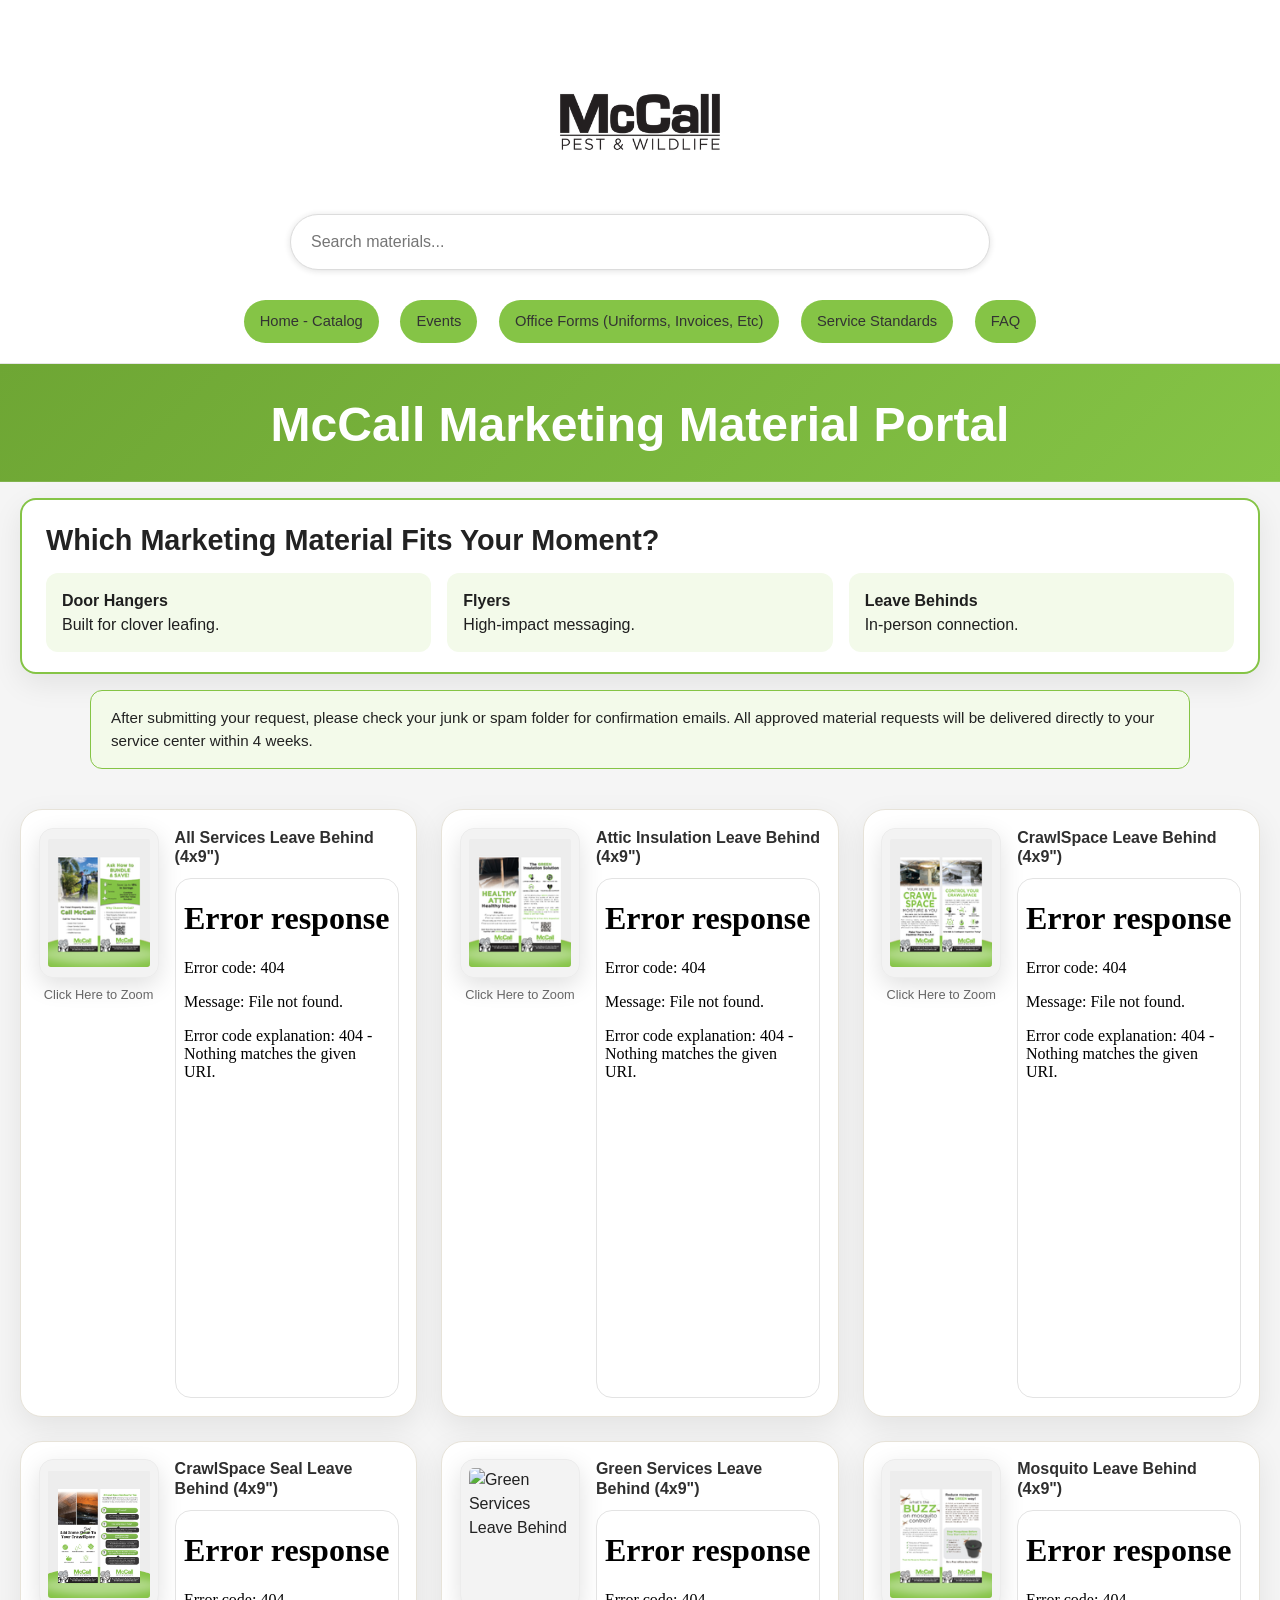
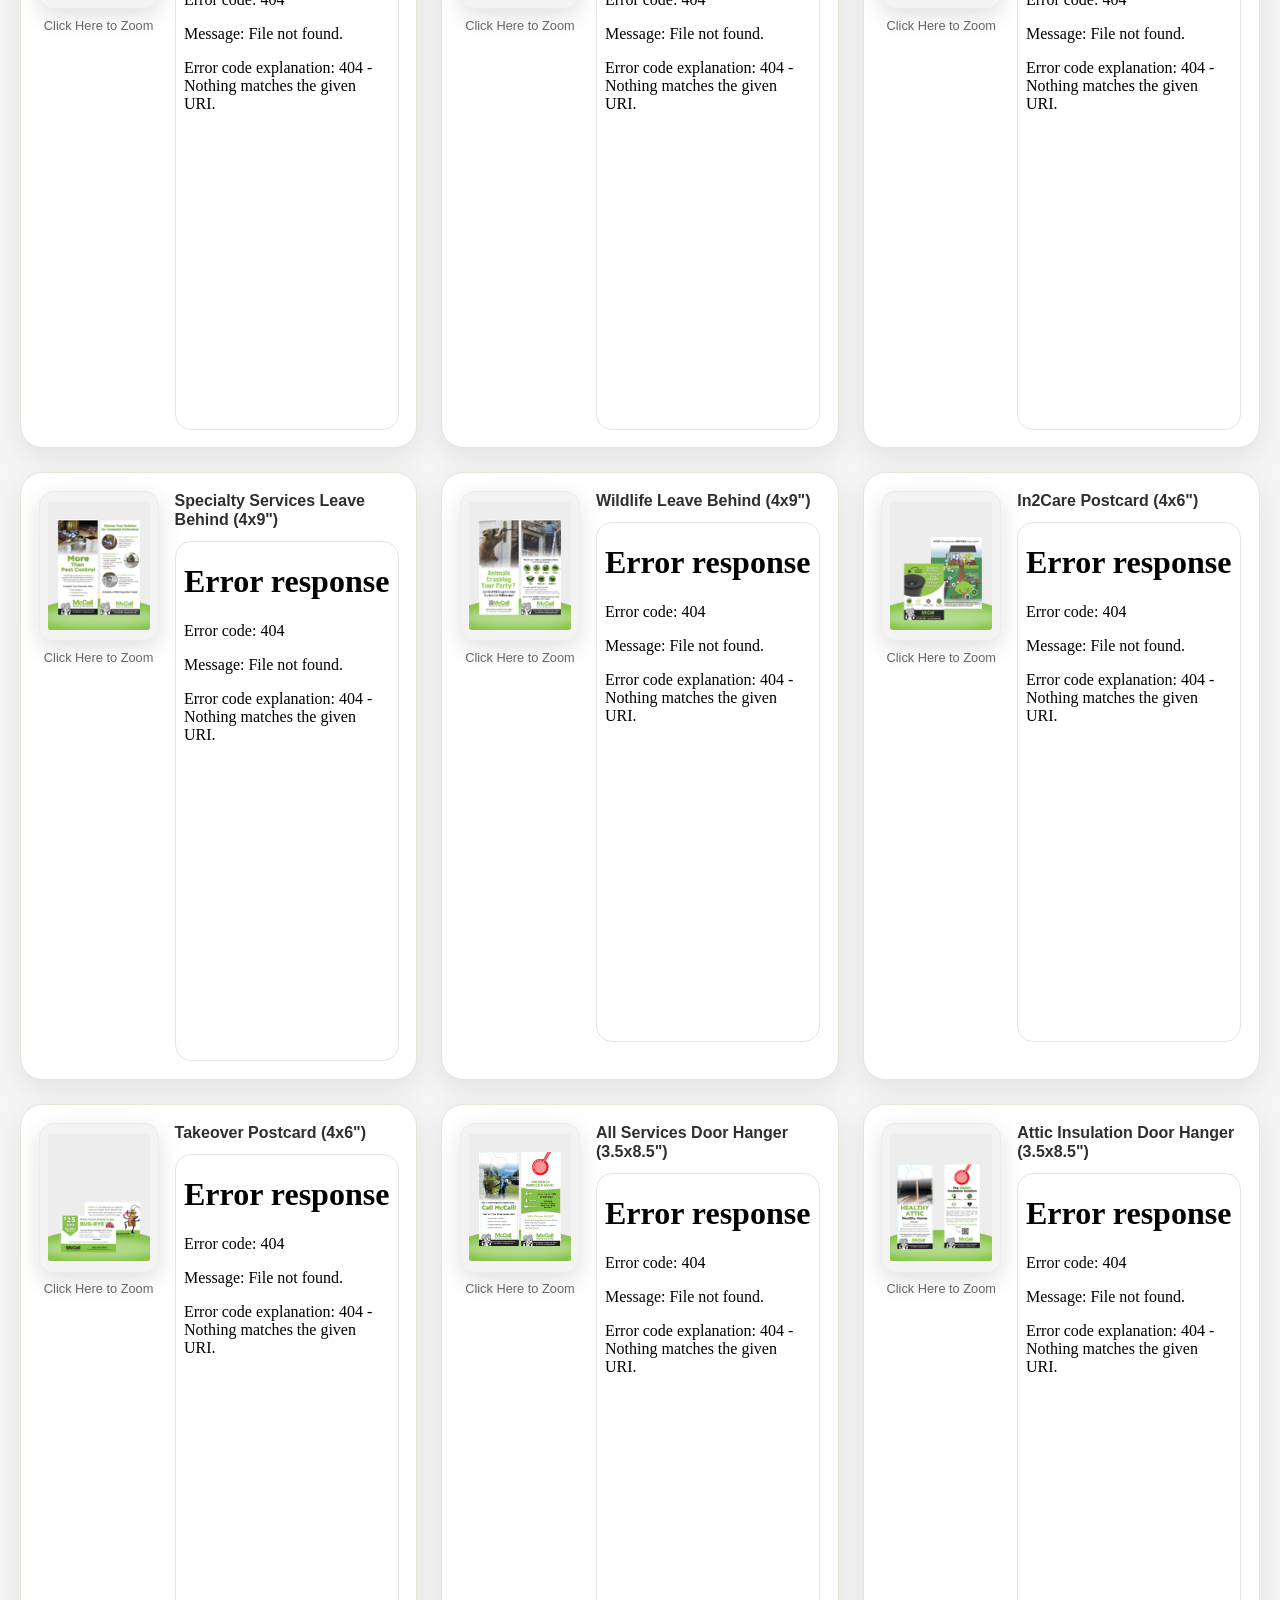
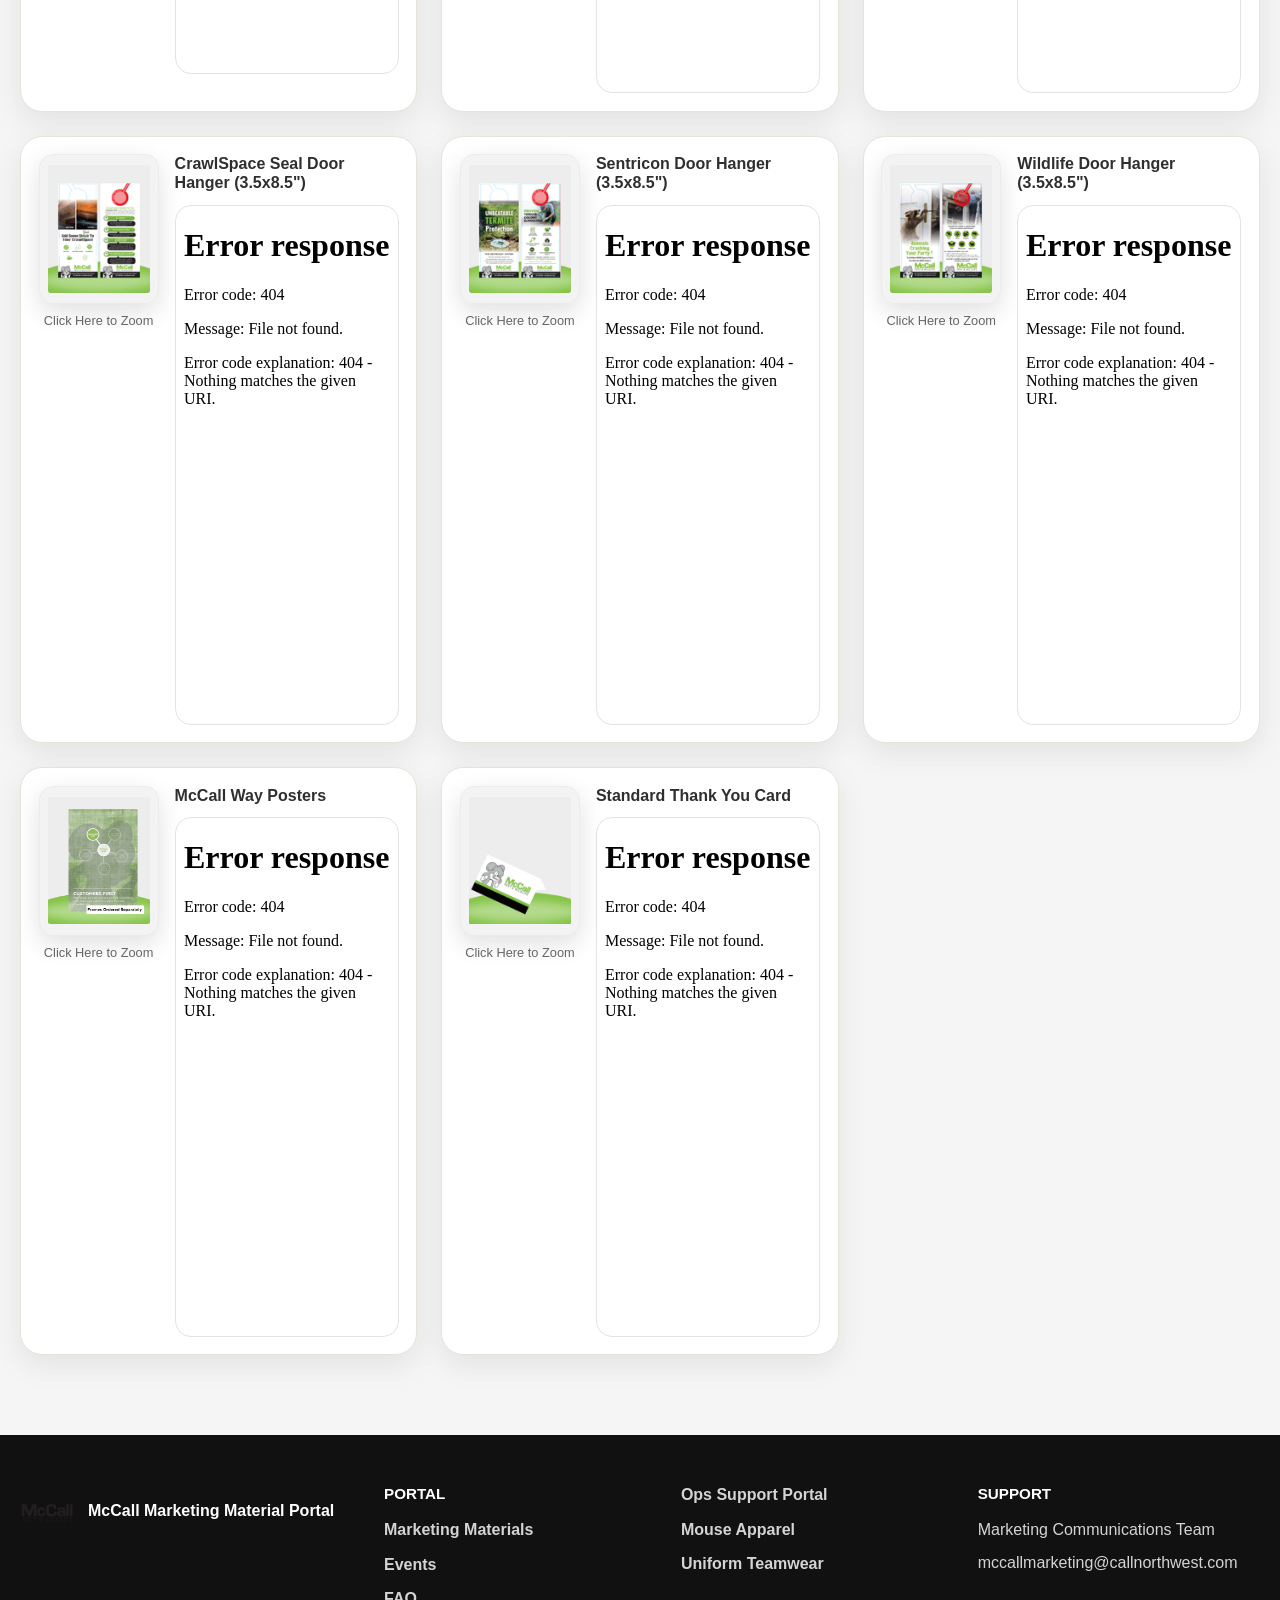
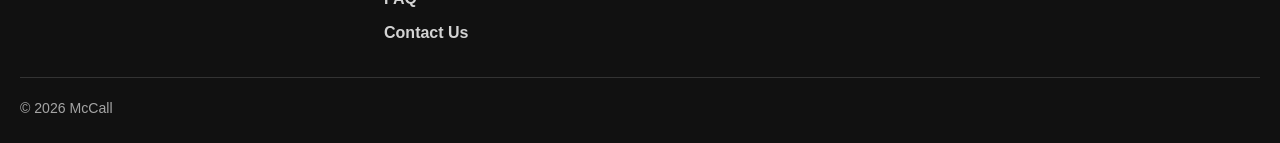
==== commit 12465f81: "done" ====
--- a/catalog.html
+++ b/catalog.html
@@ -376,7 +376,7 @@
           <a href="../catalog.html">Marketing Materials</a>
           <a href="../events-mccall.html">Events</a>
           <a href="./index.html">FAQ</a>
-          <a href="mailto:marketingcommunications@callnorthwest.com?subject=McCall%20Marketing%20Request&body=Hi%20Marketing%20Team,%0D%0A%0D%0AI%20need%20help%20with:%0D%0A-%0D%0A%0D%0AOffice:%0D%0AManager:%0D%0ADue%20Date:%0D%0A">
+          <a href="mailto:mccallmarketing@callnorthwest.com?subject=McCall%20Marketing%20Request&body=Hi%20Marketing%20Team,%0D%0A%0D%0AI%20need%20help%20with:%0D%0A-%0D%0A%0D%0AOffice:%0D%0AManager:%0D%0ADue%20Date:%0D%0A">
             Contact Us
           </a>
         </div>
@@ -394,8 +394,8 @@
         <h3 class="footer-title">Support</h3>
         <div class="footer-contact-list">
           <span>Marketing Communications Team</span>
-          <a href="mailto:marketingcommunications@callnorthwest.com">
-            marketingcommunications@callnorthwest.com
+          <a href="mailto:mccallmarketing@callnorthwest.com">
+            mccallmarketing@callnorthwest.com
           </a>
         </div>
       </div>
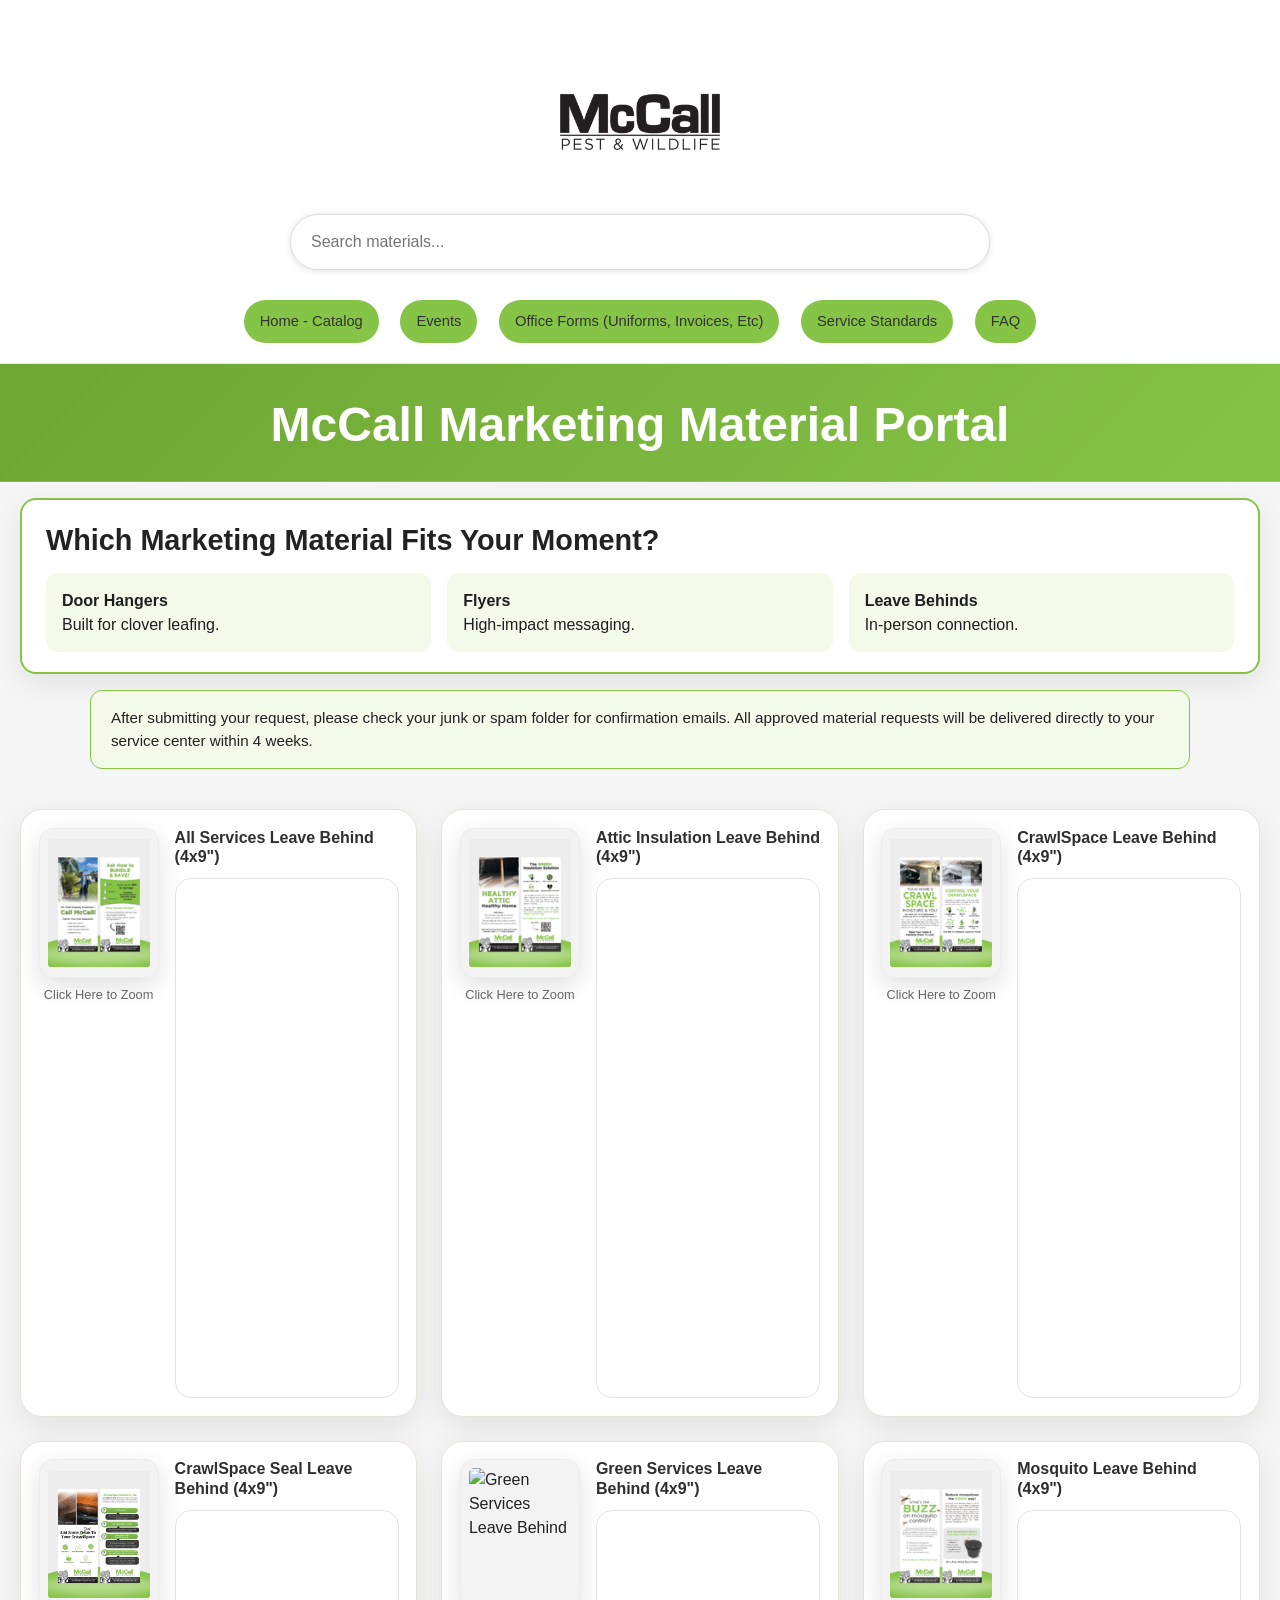
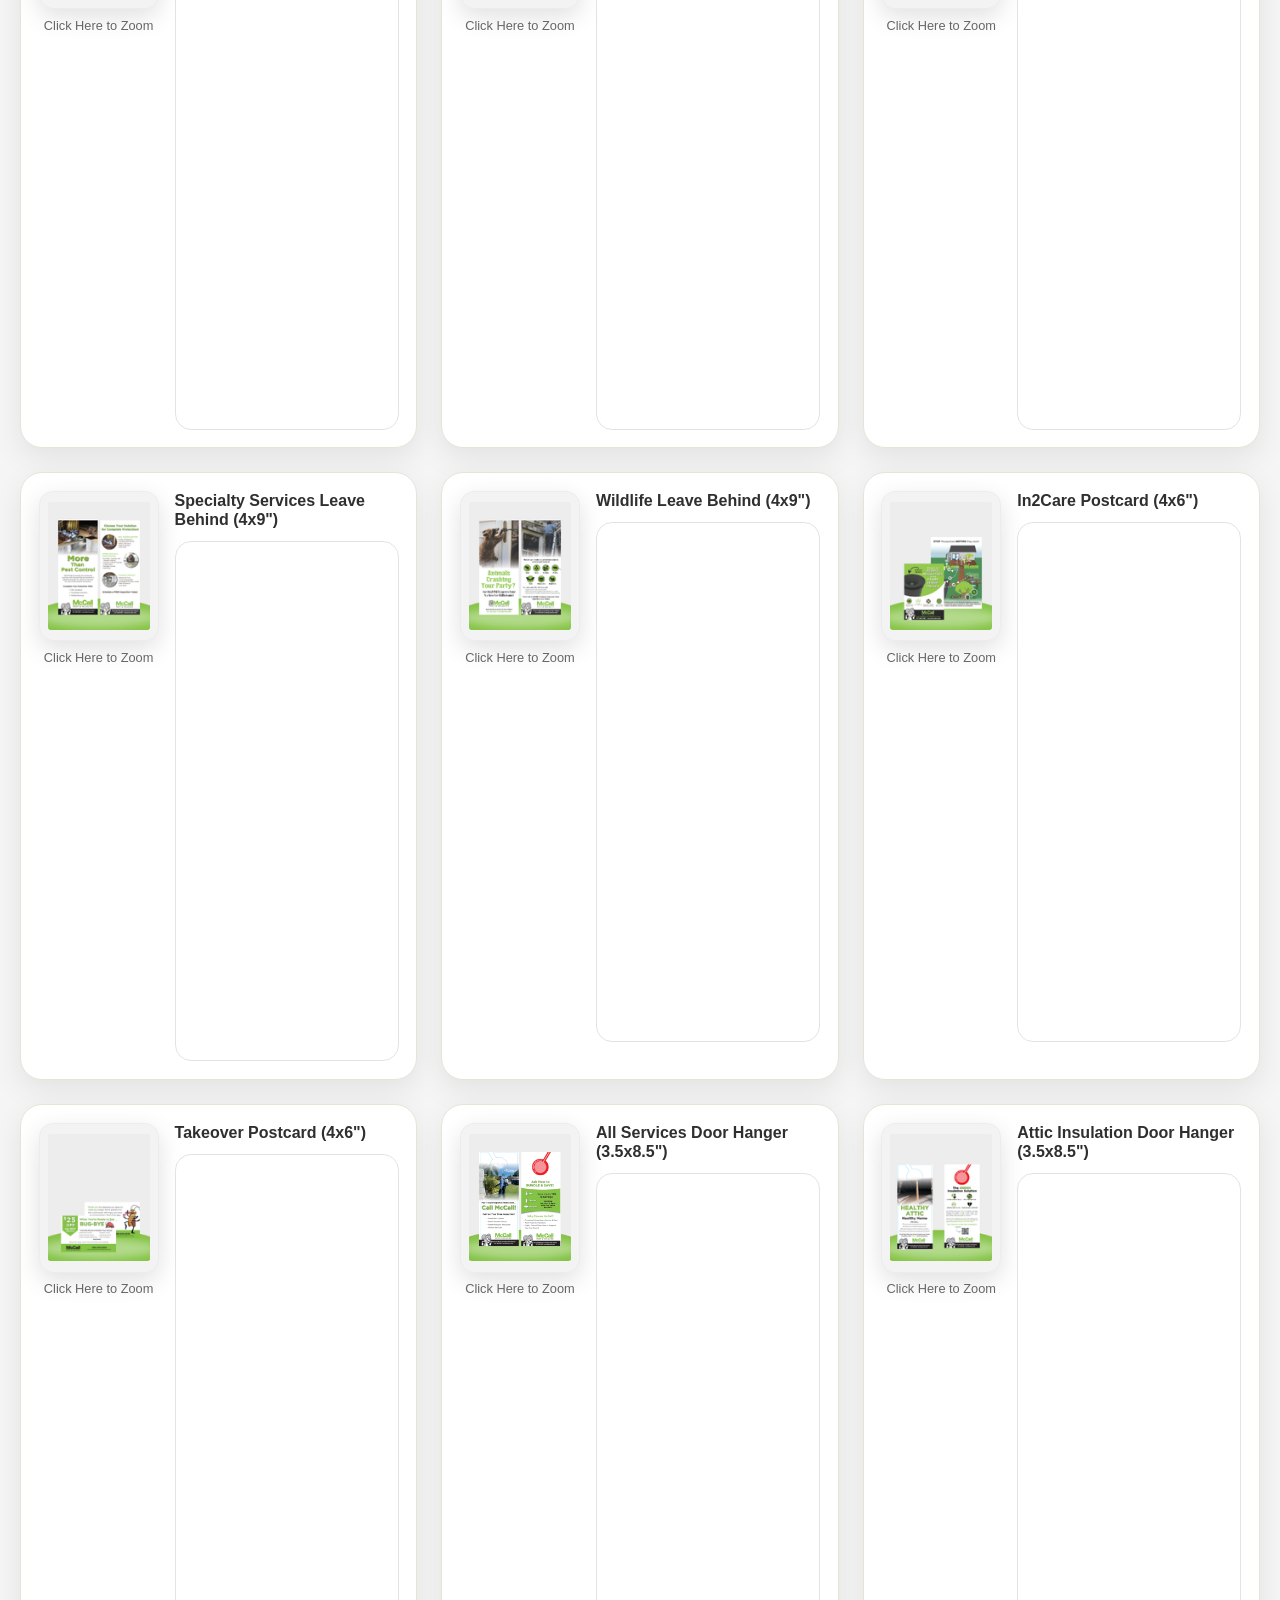
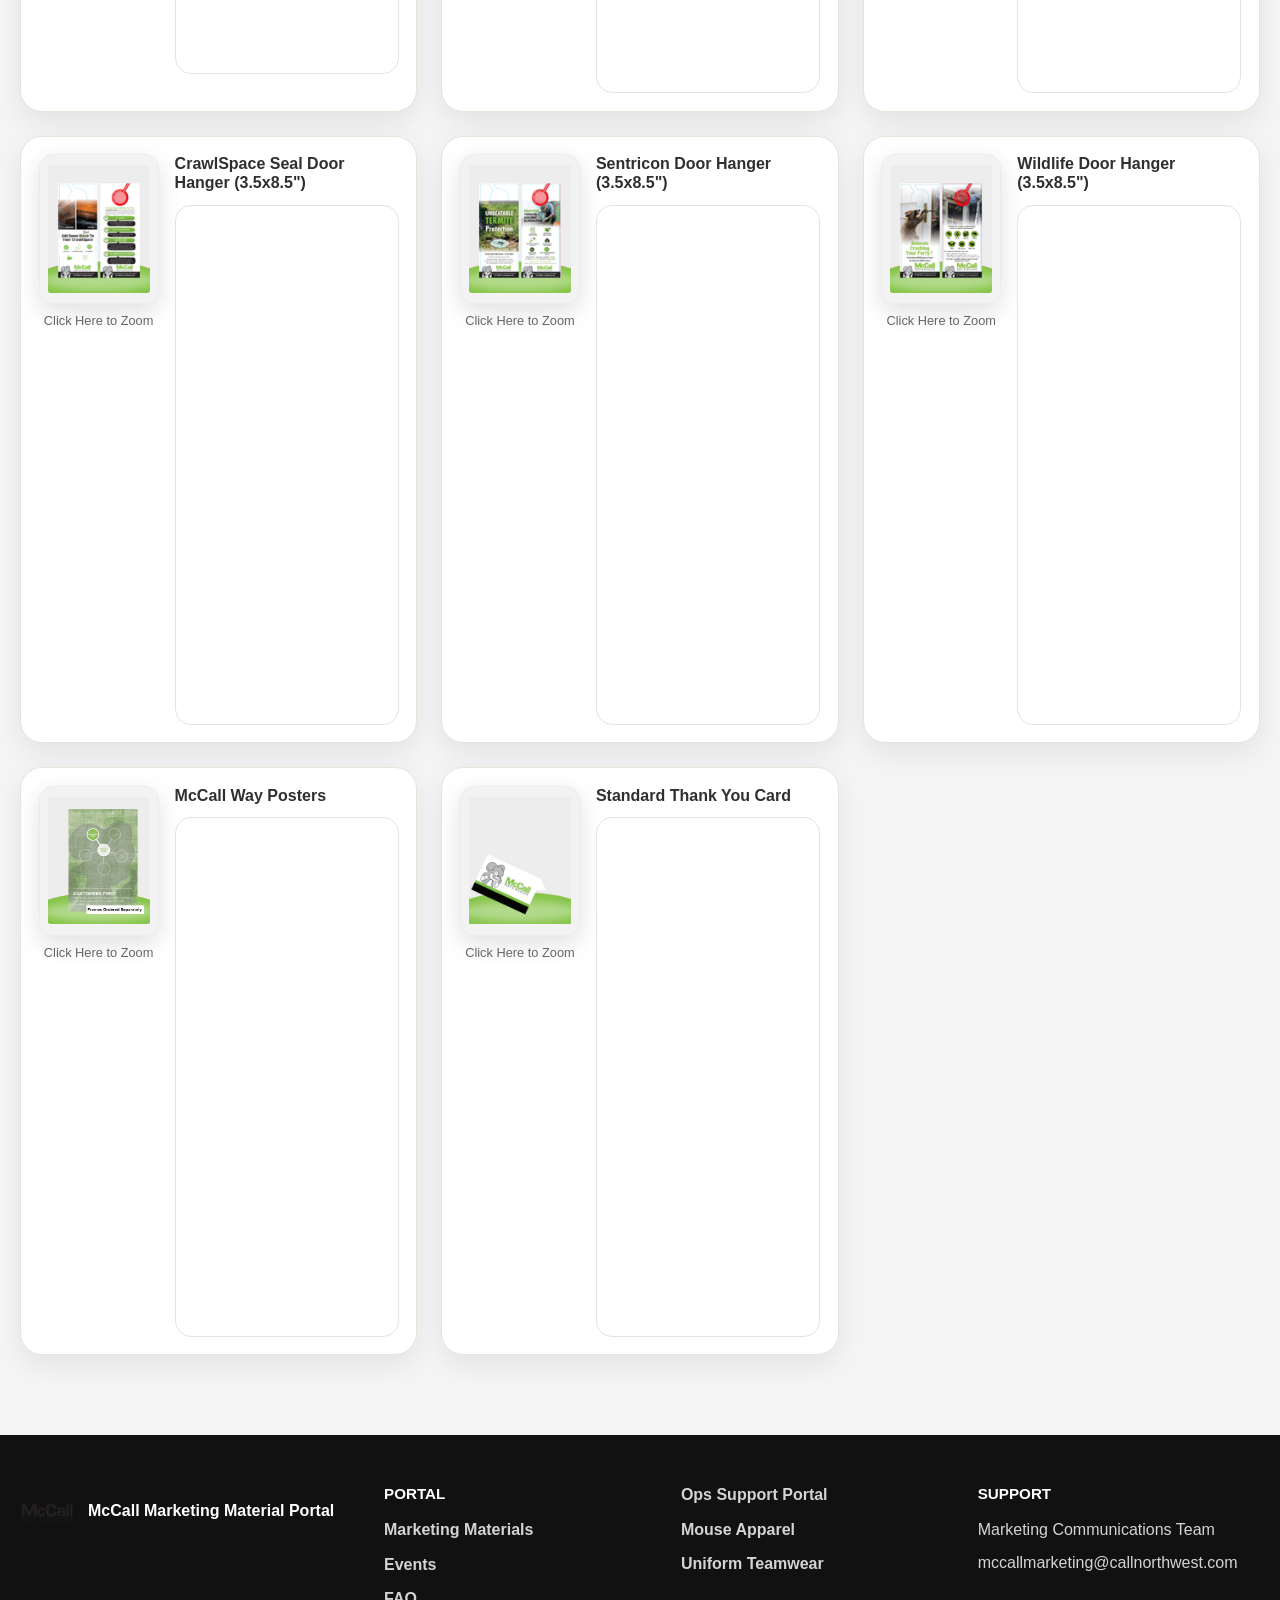
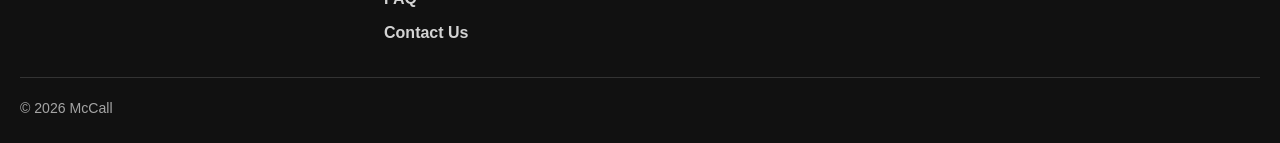
==== commit 2edcc094: "done" ====
--- a/catalog.html
+++ b/catalog.html
@@ -76,7 +76,13 @@
         <div class="product-details">
           <h3 class="product-title retail-title">All Services Leave Behind (4x9")</h3>
           <div class="embedded-form-wrap">
-            <iframe class="smartsheet-embed" src="REPLACE_WITH_MCCALL_FORM_URL" title="McCall Material Request Form" loading="lazy"></iframe>
+            <iframe
+              class="smartsheet-embed"
+              width="200"
+              height="400"
+              src="https://app.smartsheet.com/b/form/019d4f0c58d37bf78ac5f8e04ab7b2a5"
+              title="McCall Material Request Form"
+              loading="lazy"></iframe>
           </div>
         </div>
       </div>
@@ -93,7 +99,13 @@
         <div class="product-details">
           <h3 class="product-title retail-title">Attic Insulation Leave Behind (4x9")</h3>
           <div class="embedded-form-wrap">
-            <iframe class="smartsheet-embed" src="REPLACE_WITH_MCCALL_FORM_URL" title="McCall Material Request Form" loading="lazy"></iframe>
+            <iframe
+              class="smartsheet-embed"
+              width="200"
+              height="400"
+              src="https://app.smartsheet.com/b/form/019d4f0c58d37bf78ac5f8e04ab7b2a5"
+              title="McCall Material Request Form"
+              loading="lazy"></iframe>
           </div>
         </div>
       </div>
@@ -110,7 +122,13 @@
         <div class="product-details">
           <h3 class="product-title retail-title">CrawlSpace Leave Behind (4x9")</h3>
           <div class="embedded-form-wrap">
-            <iframe class="smartsheet-embed" src="REPLACE_WITH_MCCALL_FORM_URL" title="McCall Material Request Form" loading="lazy"></iframe>
+            <iframe
+              class="smartsheet-embed"
+              width="200"
+              height="400"
+              src="https://app.smartsheet.com/b/form/019d4f0c58d37bf78ac5f8e04ab7b2a5"
+              title="McCall Material Request Form"
+              loading="lazy"></iframe>
           </div>
         </div>
       </div>
@@ -127,7 +145,13 @@
         <div class="product-details">
           <h3 class="product-title retail-title">CrawlSpace Seal Leave Behind (4x9")</h3>
           <div class="embedded-form-wrap">
-            <iframe class="smartsheet-embed" src="REPLACE_WITH_MCCALL_FORM_URL" title="McCall Material Request Form" loading="lazy"></iframe>
+            <iframe
+              class="smartsheet-embed"
+              width="200"
+              height="400"
+              src="https://app.smartsheet.com/b/form/019d4f0c58d37bf78ac5f8e04ab7b2a5"
+              title="McCall Material Request Form"
+              loading="lazy"></iframe>
           </div>
         </div>
       </div>
@@ -144,7 +168,13 @@
         <div class="product-details">
           <h3 class="product-title retail-title">Green Services Leave Behind (4x9")</h3>
           <div class="embedded-form-wrap">
-            <iframe class="smartsheet-embed" src="REPLACE_WITH_MCCALL_FORM_URL" title="McCall Material Request Form" loading="lazy"></iframe>
+            <iframe
+              class="smartsheet-embed"
+              width="200"
+              height="400"
+              src="https://app.smartsheet.com/b/form/019d4f0c58d37bf78ac5f8e04ab7b2a5"
+              title="McCall Material Request Form"
+              loading="lazy"></iframe>
           </div>
         </div>
       </div>
@@ -161,7 +191,13 @@
         <div class="product-details">
           <h3 class="product-title retail-title">Mosquito Leave Behind (4x9")</h3>
           <div class="embedded-form-wrap">
-            <iframe class="smartsheet-embed" src="REPLACE_WITH_MCCALL_FORM_URL" title="McCall Material Request Form" loading="lazy"></iframe>
+            <iframe
+              class="smartsheet-embed"
+              width="200"
+              height="400"
+              src="https://app.smartsheet.com/b/form/019d4f0c58d37bf78ac5f8e04ab7b2a5"
+              title="McCall Material Request Form"
+              loading="lazy"></iframe>
           </div>
         </div>
       </div>
@@ -178,7 +214,13 @@
         <div class="product-details">
           <h3 class="product-title retail-title">Specialty Services Leave Behind (4x9")</h3>
           <div class="embedded-form-wrap">
-            <iframe class="smartsheet-embed" src="REPLACE_WITH_MCCALL_FORM_URL" title="McCall Material Request Form" loading="lazy"></iframe>
+            <iframe
+              class="smartsheet-embed"
+              width="200"
+              height="400"
+              src="https://app.smartsheet.com/b/form/019d4f0c58d37bf78ac5f8e04ab7b2a5"
+              title="McCall Material Request Form"
+              loading="lazy"></iframe>
           </div>
         </div>
       </div>
@@ -195,7 +237,13 @@
         <div class="product-details">
           <h3 class="product-title retail-title">Wildlife Leave Behind (4x9")</h3>
           <div class="embedded-form-wrap">
-            <iframe class="smartsheet-embed" src="REPLACE_WITH_MCCALL_FORM_URL" title="McCall Material Request Form" loading="lazy"></iframe>
+            <iframe
+              class="smartsheet-embed"
+              width="200"
+              height="400"
+              src="https://app.smartsheet.com/b/form/019d4f0c58d37bf78ac5f8e04ab7b2a5"
+              title="McCall Material Request Form"
+              loading="lazy"></iframe>
           </div>
         </div>
       </div>
@@ -212,7 +260,13 @@
         <div class="product-details">
           <h3 class="product-title retail-title">In2Care Postcard (4x6")</h3>
           <div class="embedded-form-wrap">
-            <iframe class="smartsheet-embed" src="REPLACE_WITH_MCCALL_FORM_URL" title="McCall Material Request Form" loading="lazy"></iframe>
+            <iframe
+              class="smartsheet-embed"
+              width="200"
+              height="400"
+              src="https://app.smartsheet.com/b/form/019d4f0c58d37bf78ac5f8e04ab7b2a5"
+              title="McCall Material Request Form"
+              loading="lazy"></iframe>
           </div>
         </div>
       </div>
@@ -229,7 +283,13 @@
         <div class="product-details">
           <h3 class="product-title retail-title">Takeover Postcard (4x6")</h3>
           <div class="embedded-form-wrap">
-            <iframe class="smartsheet-embed" src="REPLACE_WITH_MCCALL_FORM_URL" title="McCall Material Request Form" loading="lazy"></iframe>
+            <iframe
+              class="smartsheet-embed"
+              width="200"
+              height="400"
+              src="https://app.smartsheet.com/b/form/019d4f0c58d37bf78ac5f8e04ab7b2a5"
+              title="McCall Material Request Form"
+              loading="lazy"></iframe>
           </div>
         </div>
       </div>
@@ -246,7 +306,13 @@
         <div class="product-details">
           <h3 class="product-title retail-title">All Services Door Hanger (3.5x8.5")</h3>
           <div class="embedded-form-wrap">
-            <iframe class="smartsheet-embed" src="REPLACE_WITH_MCCALL_FORM_URL" title="McCall Material Request Form" loading="lazy"></iframe>
+            <iframe
+              class="smartsheet-embed"
+              width="200"
+              height="400"
+              src="https://app.smartsheet.com/b/form/019d4f0c58d37bf78ac5f8e04ab7b2a5"
+              title="McCall Material Request Form"
+              loading="lazy"></iframe>
           </div>
         </div>
       </div>
@@ -263,7 +329,13 @@
         <div class="product-details">
           <h3 class="product-title retail-title">Attic Insulation Door Hanger (3.5x8.5")</h3>
           <div class="embedded-form-wrap">
-            <iframe class="smartsheet-embed" src="REPLACE_WITH_MCCALL_FORM_URL" title="McCall Material Request Form" loading="lazy"></iframe>
+            <iframe
+              class="smartsheet-embed"
+              width="200"
+              height="400"
+              src="https://app.smartsheet.com/b/form/019d4f0c58d37bf78ac5f8e04ab7b2a5"
+              title="McCall Material Request Form"
+              loading="lazy"></iframe>
           </div>
         </div>
       </div>
@@ -280,7 +352,13 @@
         <div class="product-details">
           <h3 class="product-title retail-title">CrawlSpace Seal Door Hanger (3.5x8.5")</h3>
           <div class="embedded-form-wrap">
-            <iframe class="smartsheet-embed" src="REPLACE_WITH_MCCALL_FORM_URL" title="McCall Material Request Form" loading="lazy"></iframe>
+            <iframe
+              class="smartsheet-embed"
+              width="200"
+              height="400"
+              src="https://app.smartsheet.com/b/form/019d4f0c58d37bf78ac5f8e04ab7b2a5"
+              title="McCall Material Request Form"
+              loading="lazy"></iframe>
           </div>
         </div>
       </div>
@@ -297,7 +375,13 @@
         <div class="product-details">
           <h3 class="product-title retail-title">Sentricon Door Hanger (3.5x8.5")</h3>
           <div class="embedded-form-wrap">
-            <iframe class="smartsheet-embed" src="REPLACE_WITH_MCCALL_FORM_URL" title="McCall Material Request Form" loading="lazy"></iframe>
+            <iframe
+              class="smartsheet-embed"
+              width="200"
+              height="400"
+              src="https://app.smartsheet.com/b/form/019d4f0c58d37bf78ac5f8e04ab7b2a5"
+              title="McCall Material Request Form"
+              loading="lazy"></iframe>
           </div>
         </div>
       </div>
@@ -314,7 +398,13 @@
         <div class="product-details">
           <h3 class="product-title retail-title">Wildlife Door Hanger (3.5x8.5")</h3>
           <div class="embedded-form-wrap">
-            <iframe class="smartsheet-embed" src="REPLACE_WITH_MCCALL_FORM_URL" title="McCall Material Request Form" loading="lazy"></iframe>
+            <iframe
+              class="smartsheet-embed"
+              width="200"
+              height="400"
+              src="https://app.smartsheet.com/b/form/019d4f0c58d37bf78ac5f8e04ab7b2a5"
+              title="McCall Material Request Form"
+              loading="lazy"></iframe>
           </div>
         </div>
       </div>
@@ -331,7 +421,13 @@
         <div class="product-details">
           <h3 class="product-title retail-title">McCall Way Posters</h3>
           <div class="embedded-form-wrap">
-            <iframe class="smartsheet-embed" src="REPLACE_WITH_MCCALL_FORM_URL" title="McCall Material Request Form" loading="lazy"></iframe>
+            <iframe
+              class="smartsheet-embed"
+              width="200"
+              height="400"
+              src="https://app.smartsheet.com/b/form/019d4f0c58d37bf78ac5f8e04ab7b2a5"
+              title="McCall Material Request Form"
+              loading="lazy"></iframe>
           </div>
         </div>
       </div>
@@ -348,7 +444,13 @@
         <div class="product-details">
           <h3 class="product-title retail-title">Standard Thank You Card</h3>
           <div class="embedded-form-wrap">
-            <iframe class="smartsheet-embed" src="REPLACE_WITH_MCCALL_FORM_URL" title="McCall Material Request Form" loading="lazy"></iframe>
+            <iframe
+              class="smartsheet-embed"
+              width="200"
+              height="400"
+              src="https://app.smartsheet.com/b/form/019d4f0c58d37bf78ac5f8e04ab7b2a5"
+              title="McCall Material Request Form"
+              loading="lazy"></iframe>
           </div>
         </div>
       </div>
